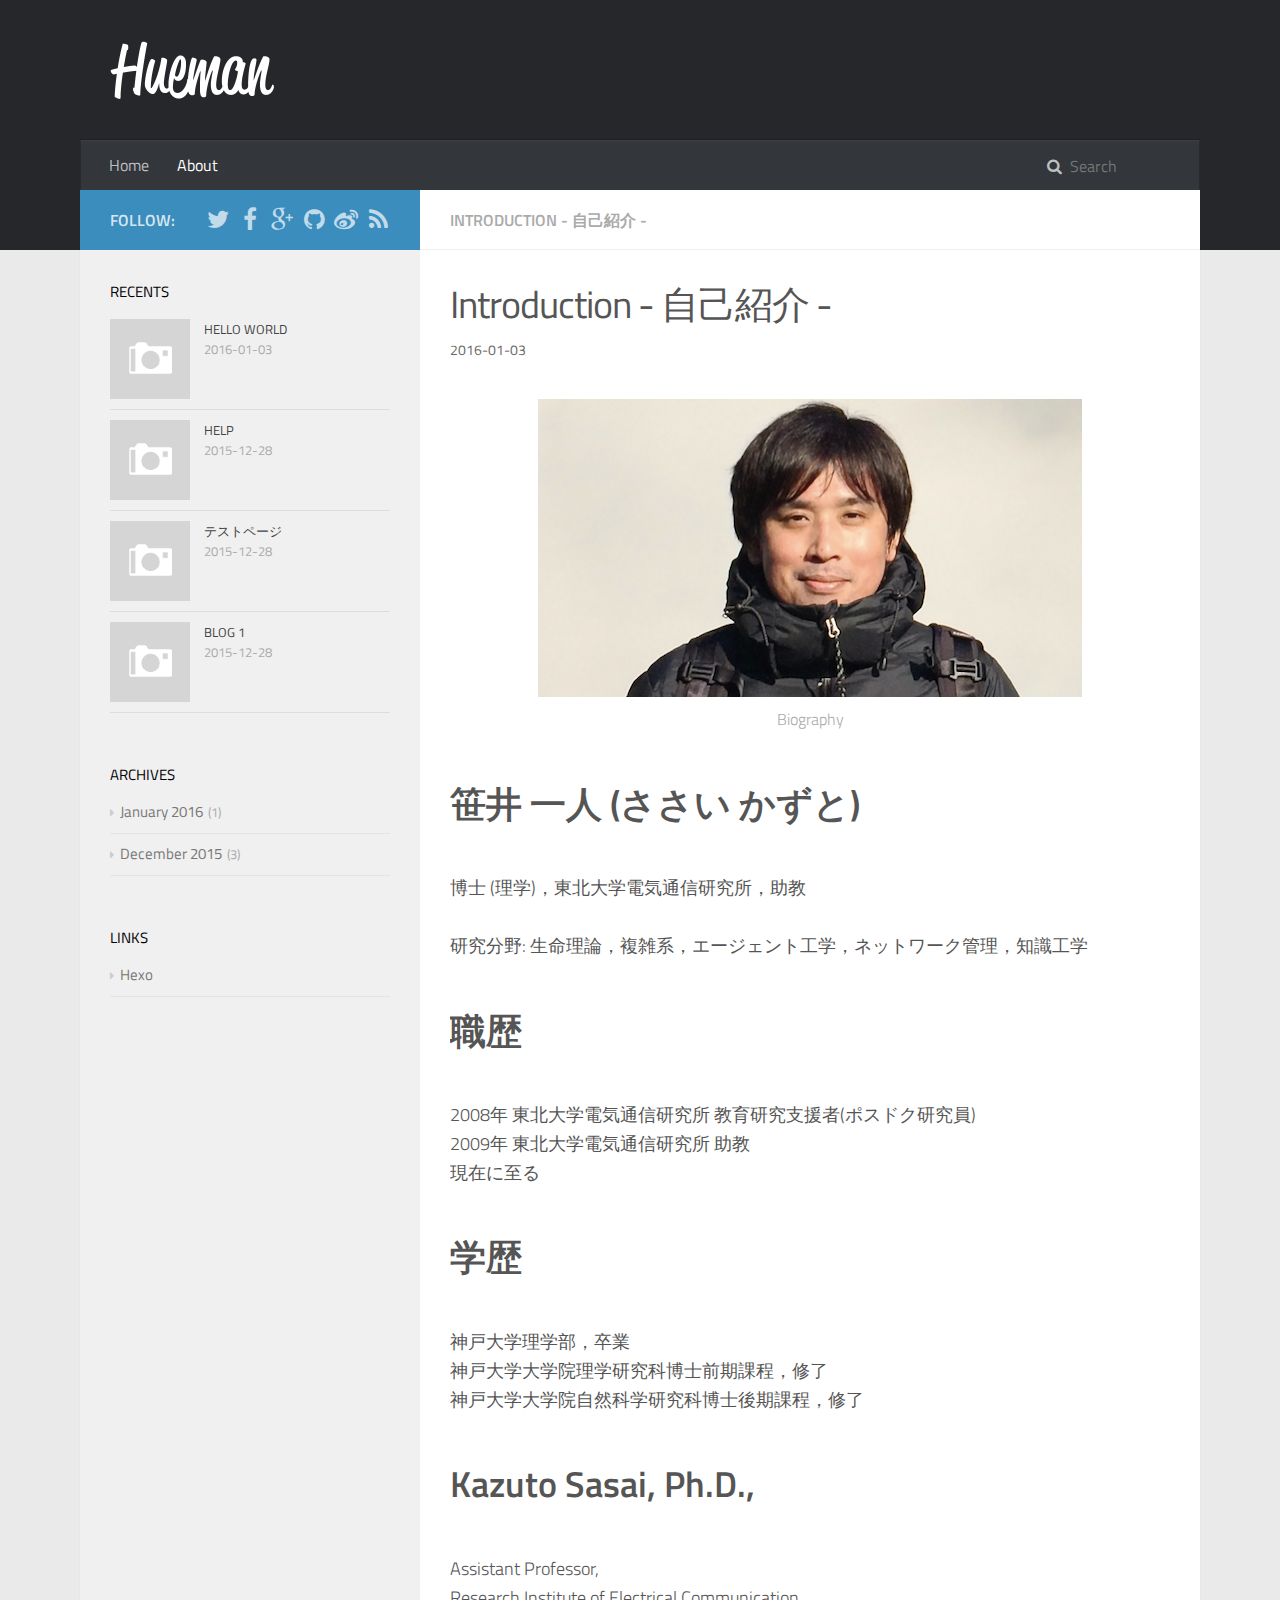
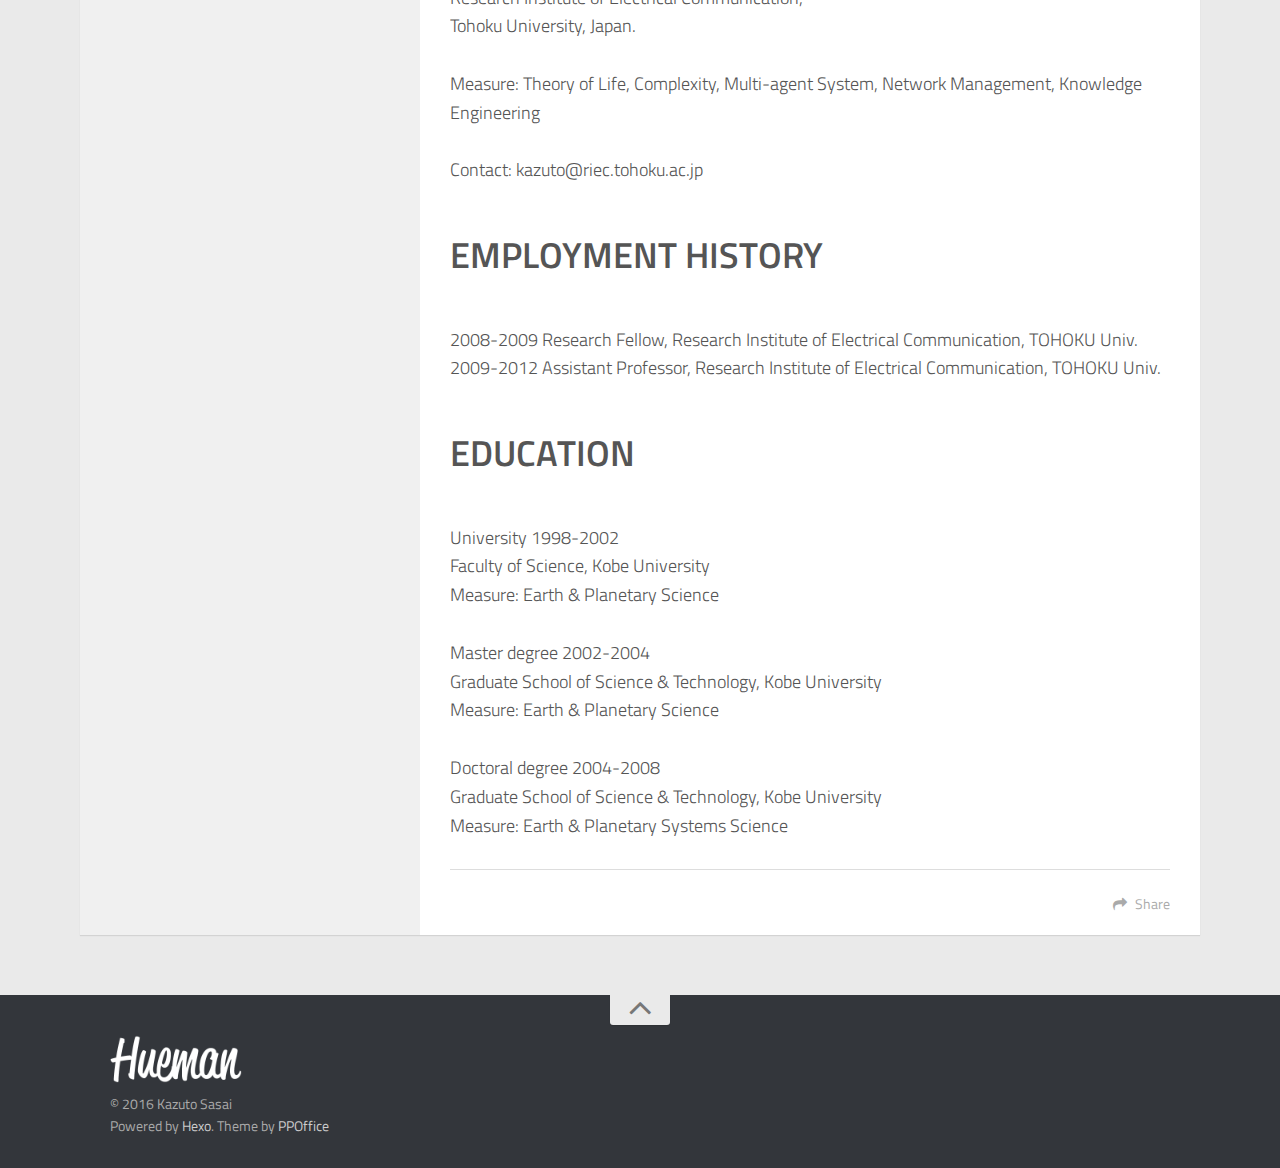
==== about/index.html @ bbdd637a "Site updated: 2016-01-03 16:42:34" ====
<!DOCTYPE html>
<html>
<head>
  <meta charset="utf-8">
  
  <title>Introduction - 自己紹介 - | KazSasai</title>
  <meta name="viewport" content="width=device-width, initial-scale=1, maximum-scale=1">
  

  <meta name="description" content="笹井 一人 (ささい かずと)博士 (理学)，東北大学電気通信研究所，助教
研究分野: 生命理論，複雑系，エージェント工学，ネットワーク管理，知識工学
職歴2008年 東北大学電気通信研究所 教育研究支援者(ポスドク研究員)2009年 東北大学電気通信研究所 助教現在に至る
学歴神戸大学理学部，卒業神戸大学大学院理学研究科博士前期課程，修了神戸大学大学院自然科学研究科博士後期課程，修了
Kazut">
<meta property="og:type" content="website">
<meta property="og:title" content="Introduction - 自己紹介 -">
<meta property="og:url" content="http://kazsasai.github.io/about/index.html">
<meta property="og:site_name" content="KazSasai">
<meta property="og:description" content="笹井 一人 (ささい かずと)博士 (理学)，東北大学電気通信研究所，助教
研究分野: 生命理論，複雑系，エージェント工学，ネットワーク管理，知識工学
職歴2008年 東北大学電気通信研究所 教育研究支援者(ポスドク研究員)2009年 東北大学電気通信研究所 助教現在に至る
学歴神戸大学理学部，卒業神戸大学大学院理学研究科博士前期課程，修了神戸大学大学院自然科学研究科博士後期課程，修了
Kazut">
<meta property="og:image" content="http://kazsasai.github.io/about/kazsasai_bio.png">
<meta property="og:updated_time" content="2016-01-03T07:42:11.000Z">
<meta name="twitter:card" content="summary">
<meta name="twitter:title" content="Introduction - 自己紹介 -">
<meta name="twitter:description" content="笹井 一人 (ささい かずと)博士 (理学)，東北大学電気通信研究所，助教
研究分野: 生命理論，複雑系，エージェント工学，ネットワーク管理，知識工学
職歴2008年 東北大学電気通信研究所 教育研究支援者(ポスドク研究員)2009年 東北大学電気通信研究所 助教現在に至る
学歴神戸大学理学部，卒業神戸大学大学院理学研究科博士前期課程，修了神戸大学大学院自然科学研究科博士後期課程，修了
Kazut">
  
  

  <link rel="stylesheet" href="/css/style.css" type="text/css">
  
    <link rel="stylesheet" href="/fancybox/jquery.fancybox.css" type="text/css">
  
  
    <link rel="stylesheet" href="/scrollLoading/style.css" type="text/css">
  
  


  

  
    <link href='//fonts.useso.com/css?family=Titillium+Web:300,400,600' rel='stylesheet' type='text/css'>
    <link href="//fonts.useso.com/css?family=Source+Code+Pro" rel="stylesheet" type="text/css">
  
  <link rel="stylesheet" href="/font-awesome/css/font-awesome.min.css" type="text/css">
</head>

<body>
  <div id="wrap">
    <header id="header">
  <div id="header-outer" class="outer">
    <div class="container">
      <div class="container-inner">
        <div id="header-title">
          <h1 class="logo-wrap">
            <a href="/" class="logo"></a>
          </h1>
          
        </div>
        <div id="header-inner" class="nav-container">
          <a id="main-nav-toggle" class="nav-icon fa fa-bars"></a>
          <div class="nav-container-inner">
            <ul id="main-nav">
              
                <li class="main-nav-list-item" ><a class="main-nav-list-link" href="/">Home</a></li>
              
                    
                  
                <li class="main-nav-list-item" ><a class="main-nav-list-link" href="/about/index.html">About</a></li>
              
            </ul>
            <nav id="sub-nav">
              <div id="search-form-wrap">
                
                  <form action="//google.com/search" method="get" accept-charset="UTF-8" class="search-form"><input type="search" name="q" results="0" class="search-form-input" placeholder="Search"><input type="hidden" name="sitesearch" value="http://kazsasai.github.io"></form>
                
              </div>
            </nav>
          </div>
        </div>
      </div>
    </div>
  </div>
</header>
    <div class="container">
      <div class="main-body container-inner">
        <div class="main-body-inner">
          <section id="main">
            <div class="main-body-header">

              <h1 class="header"><em class="page-title-link" data-url="/about/index.html">Introduction - 自己紹介 -</em></h1>
            </div>
            <div class="main-body-content">
              
  <article id="page-undefined" class="article article-single article-type-page" itemscope itemprop="blogPost">
    <div class="article-inner">
      <!--  -->
      
        <header class="article-header">
          
  
    <h1 class="article-title" itemprop="name">
      Introduction - 自己紹介 -
    </h1>
  

        </header>
      
      <p class="article-byline">
        <a href="/about/index.html" class="article-date">
  <time datetime="2016-01-02T20:09:06.000Z" itemprop="datePublished">2016-01-03</time>
</a>
      </p>
      <div class="article-entry" itemprop="articleBody">
        <p><img src="/about/kazsasai_bio.png" alt="Biography" title="Biography"></p>
<h1 id="u7B39_u4E95__u4E00_u4EBA__28_u3055_u3055_u3044__u304B_u305A_u3068_29"><a href="#u7B39_u4E95__u4E00_u4EBA__28_u3055_u3055_u3044__u304B_u305A_u3068_29" class="headerlink" title="笹井 一人 (ささい かずと)"></a>笹井 一人 (ささい かずと)</h1><p>博士 (理学)，東北大学電気通信研究所，助教</p>
<p>研究分野: 生命理論，複雑系，エージェント工学，ネットワーク管理，知識工学</p>
<h1 id="u8077_u6B74"><a href="#u8077_u6B74" class="headerlink" title="職歴"></a>職歴</h1><p>2008年 東北大学電気通信研究所 教育研究支援者(ポスドク研究員)<br>2009年 東北大学電気通信研究所 助教<br>現在に至る</p>
<h1 id="u5B66_u6B74"><a href="#u5B66_u6B74" class="headerlink" title="学歴"></a>学歴</h1><p>神戸大学理学部，卒業<br>神戸大学大学院理学研究科博士前期課程，修了<br>神戸大学大学院自然科学研究科博士後期課程，修了</p>
<h1 id="Kazuto_Sasai_2C_Ph-D-_2C"><a href="#Kazuto_Sasai_2C_Ph-D-_2C" class="headerlink" title="Kazuto Sasai, Ph.D.,"></a>Kazuto Sasai, Ph.D.,</h1><p>Assistant Professor,<br>Research Institute of Electrical Communication,<br>Tohoku University, Japan.</p>
<p>Measure: Theory of Life, Complexity, Multi-agent System,  Network Management, Knowledge Engineering</p>
<p>Contact: kazuto@riec.tohoku.ac.jp</p>
<h1 id="EMPLOYMENT_HISTORY"><a href="#EMPLOYMENT_HISTORY" class="headerlink" title="EMPLOYMENT HISTORY"></a>EMPLOYMENT HISTORY</h1><p>2008-2009 Research Fellow, Research Institute of Electrical Communication, TOHOKU Univ.<br>2009-2012 Assistant Professor, Research Institute of Electrical Communication, TOHOKU Univ.</p>
<h1 id="EDUCATION"><a href="#EDUCATION" class="headerlink" title="EDUCATION"></a>EDUCATION</h1><p>University 1998-2002<br>Faculty of Science, Kobe University<br>Measure: Earth &amp; Planetary Science</p>
<p>Master degree 2002-2004<br>Graduate School of Science &amp; Technology, Kobe University<br>Measure: Earth &amp; Planetary Science</p>
<p>Doctoral degree 2004-2008<br>Graduate School of Science &amp; Technology, Kobe University<br>Measure: Earth &amp; Planetary Systems Science</p>

      </div>
      <footer class="article-footer">
        <a data-url="http://kazsasai.github.io/about/index.html" data-id="ciixk8q1j0002vd0i4ac58qav" class="article-share-link"><i class="fa fa-share"></i>Share</a>
        
        
      </footer>
    </div>
  </article>
  
  

            </div>
          </section>
          <aside id="sidebar">
  <a class="sidebar-toggle" title="Expand Sidebar"><i class="toggle icon"></i></a>
  <div class="sidebar-top">
    <p>follow:</p>
    <ul class="social-links">
      
        <li><a class="social-tooltip" title="twitter" href="/" target="_blank"><i class="icon fa fa-twitter"></i></a></li>
      
        <li><a class="social-tooltip" title="facebook" href="/" target="_blank"><i class="icon fa fa-facebook"></i></a></li>
      
        <li><a class="social-tooltip" title="google-plus" href="/" target="_blank"><i class="icon fa fa-google-plus"></i></a></li>
      
        <li><a class="social-tooltip" title="github" href="https://github.com/ppoffice/hexo-theme-hueman" target="_blank"><i class="icon fa fa-github"></i></a></li>
      
        <li><a class="social-tooltip" title="weibo" href="/" target="_blank"><i class="icon fa fa-weibo"></i></a></li>
      
        <li><a class="social-tooltip" title="rss" href="/" target="_blank"><i class="icon fa fa-rss"></i></a></li>
      
    </ul>
  </div>
  
  <div class="widgets-container">
    
      
  <div class="widget-wrap">
    <h3 class="widget-title">recents</h3>
    <div class="widget">
      <ul id="recent-post" class="">
        
          <li>
            
            <div class="item-thumbnail">
              
<a href="/2016/01/03/hello-world/" class="thumbnail">
  
    <span class="thumbnail-image thumbnail-none"></span>
  
</a>

            </div>
            
            <div class="item-inner">
              <p class="item-category"></p>
              <p class="item-title"><a href="/2016/01/03/hello-world/" class="title">Hello World</a></p>
              <p class="item-date"><time datetime="2016-01-02T19:25:08.000Z" itemprop="datePublished">2016-01-03</time></p>
            </div>
          </li>
        
          <li>
            
            <div class="item-thumbnail">
              
<a href="/2015/12/28/help/" class="thumbnail">
  
    <span class="thumbnail-image thumbnail-none"></span>
  
</a>

            </div>
            
            <div class="item-inner">
              <p class="item-category"></p>
              <p class="item-title"><a href="/2015/12/28/help/" class="title">help</a></p>
              <p class="item-date"><time datetime="2015-12-28T07:35:13.000Z" itemprop="datePublished">2015-12-28</time></p>
            </div>
          </li>
        
          <li>
            
            <div class="item-thumbnail">
              
<a href="/2015/12/28/テストページ/" class="thumbnail">
  
    <span class="thumbnail-image thumbnail-none"></span>
  
</a>

            </div>
            
            <div class="item-inner">
              <p class="item-category"></p>
              <p class="item-title"><a href="/2015/12/28/テストページ/" class="title">テストページ</a></p>
              <p class="item-date"><time datetime="2015-12-28T07:31:52.000Z" itemprop="datePublished">2015-12-28</time></p>
            </div>
          </li>
        
          <li>
            
            <div class="item-thumbnail">
              
<a href="/2015/12/28/Blog-1/" class="thumbnail">
  
    <span class="thumbnail-image thumbnail-none"></span>
  
</a>

            </div>
            
            <div class="item-inner">
              <p class="item-category"></p>
              <p class="item-title"><a href="/2015/12/28/Blog-1/" class="title">Blog 1</a></p>
              <p class="item-date"><time datetime="2015-12-28T06:57:35.000Z" itemprop="datePublished">2015-12-28</time></p>
            </div>
          </li>
        
      </ul>
    </div>
  </div>

    
      

    
      
  <div class="widget-wrap widget-list">
    <h3 class="widget-title">archives</h3>
    <div class="widget">
      <ul class="archive-list"><li class="archive-list-item"><a class="archive-list-link" href="/archives/2016/01/">January 2016</a><span class="archive-list-count">1</span></li><li class="archive-list-item"><a class="archive-list-link" href="/archives/2015/12/">December 2015</a><span class="archive-list-count">3</span></li></ul>
    </div>
  </div>


    
      

    
      

    
      
  <div class="widget-wrap widget-list">
    <h3 class="widget-title">links</h3>
    <div class="widget">
      <ul>
        
          <li>
            <a href="http://hexo.io">Hexo</a>
          </li>
        
      </ul>
    </div>
  </div>


    
  </div>
</aside>
        </div>
      </div>
    </div>
    <footer id="footer">
  
  <div class="container">
    <div class="container-inner">
      <a id="back-to-top" href="javascript:;"><i class="icon fa fa-angle-up"></i></a>
      <div class="credit">
        <h1 class="logo-wrap">
          <a href="/" class="logo"></a>
        </h1>
        <p>&copy; 2016 Kazuto Sasai</p>
        <p>Powered by <a href="//hexo.io/" target="_blank">Hexo</a>. Theme by <a href="//github.com/ppoffice" target="_blank">PPOffice</a></p>
      </div>
    </div>
  </div>
</footer>
    


  <script src="http://code.jquery.com/jquery-2.1.3.min.js"></script>



  <script src="/fancybox/jquery.fancybox.pack.js" type="text/javascript"></script>



  <script src="/scrollLoading/jquery.scrollLoading.js" type="text/javascript"></script>
  <script src="/scrollLoading/main.js" type="text/javascript"></script>




<script src="/js/html-patch.js" type="text/javascript"></script>
<script src="/js/script.js" type="text/javascript"></script>

  </div>
</body>
</html>
---- css/style.css ----
#main .main-body-header em,
#main .main-body-header a,
.article-byline a,
.archive-year {
  text-decoration: none;
  text-transform: uppercase;
  color: #666;
  line-height: 1em;
  text-shadow: 0 1px #fff;
}
.widget h1,
.article-entry h1 {
  font-size: 2em;
}
.widget h2,
.article-entry h2 {
  font-size: 1.5em;
}
.widget h3,
.article-entry h3 {
  font-size: 1.3em;
}
.widget h4,
.article-entry h4 {
  font-size: 1.2em;
}
.widget h5,
.article-entry h5 {
  font-size: 1em;
}
.widget h6,
.article-entry h6 {
  font-size: 1em;
  color: #aaa;
}
.widget hr,
.article-entry hr {
  border: 1px dashed #ddd;
}
.widget strong,
.article-entry strong {
  font-weight: bold;
}
.widget em,
.article-entry em,
.widget cite,
.article-entry cite {
  font-style: italic;
}
.widget sup,
.article-entry sup,
.widget sub,
.article-entry sub {
  font-size: 0.75em;
  line-height: 0;
  position: relative;
  vertical-align: baseline;
}
.widget sup,
.article-entry sup {
  top: -0.5em;
}
.widget sub,
.article-entry sub {
  bottom: -0.2em;
}
.widget small,
.article-entry small {
  font-size: 0.85em;
}
.widget acronym,
.article-entry acronym,
.widget abbr,
.article-entry abbr {
  border-bottom: 1px dotted;
}
.widget ul,
.article-entry ul,
.widget ol,
.article-entry ol,
.widget dl,
.article-entry dl {
  line-height: 1.6em;
}
.widget ul ul,
.article-entry ul ul,
.widget ol ul,
.article-entry ol ul,
.widget ul ol,
.article-entry ul ol,
.widget ol ol,
.article-entry ol ol {
  margin-top: 0;
  margin-bottom: 0;
  margin-left: 20px;
}
.widget ul,
.article-entry ul {
  list-style: disc;
  list-style-position: inside;
}
.widget ol,
.article-entry ol {
  list-style: decimal;
  list-style-position: inside;
}
.widget dt,
.article-entry dt {
  font-weight: bold;
  list-style-position: inside;
}
html,
body,
div,
span,
applet,
object,
iframe,
h1,
h2,
h3,
h4,
h5,
h6,
p,
blockquote,
pre,
a,
abbr,
acronym,
address,
big,
cite,
code,
del,
dfn,
em,
img,
ins,
kbd,
q,
s,
samp,
small,
strike,
strong,
sub,
sup,
tt,
var,
dl,
dt,
dd,
ol,
ul,
li,
fieldset,
form,
label,
legend,
table,
caption,
tbody,
tfoot,
thead,
tr,
th,
td {
  margin: 0;
  padding: 0;
  border: 0;
  outline: 0;
  font-weight: inherit;
  font-style: inherit;
  font-family: inherit;
  font-size: 100%;
  vertical-align: baseline;
}
body {
  line-height: 1;
  color: #000;
  background: #fff;
}
ol,
ul {
  list-style: none;
}
table {
  border-collapse: separate;
  border-spacing: 0;
  vertical-align: middle;
}
caption,
th,
td {
  text-align: left;
  font-weight: normal;
  vertical-align: middle;
}
a img {
  border: none;
}
input,
button {
  margin: 0;
  padding: 0;
}
input::-moz-focus-inner,
button::-moz-focus-inner {
  border: 0;
  padding: 0;
}
html,
body,
#container {
  height: 100%;
}
::selection {
  color: #fff;
  background: #3b8dbd;
}
body {
  background: #eaeaea;
  font: 14px "Titillium Web", "Helvetica Neue", Helvetica, Arial, "Microsoft Yahei", sans-serif;
  -webkit-text-size-adjust: 100%;
}
.container {
  position: relative;
  padding: 0 20px;
}
.container-inner {
  max-width: 1120px;
  min-width: 320px;
  width: 100%;
  margin: 0 auto;
}
.container-inner:before,
.container-inner:after {
  content: "";
  display: table;
}
.container-inner:after {
  clear: both;
}
.left,
.alignleft {
  float: left;
}
.right,
.alignright {
  float: right;
}
.clear {
  clear: both;
}
.logo {
  display: block;
  padding: 10px 0;
  width: 165px;
  height: 60px;
  background-image: url("images/logo-header.png");
  background-position: 0px 10px;
  background-repeat: no-repeat;
  -webkit-background-size: 165px 60px;
  -moz-background-size: 165px 60px;
  background-size: 165px 60px;
}
.main-body {
  margin-top: -60px;
  background-color: #fff;
}
.main-body-inner {
  position: relative;
  -webkit-box-sizing: border-box;
  -moz-box-sizing: border-box;
  box-sizing: border-box;
  -webkit-box-shadow: rgba(0,0,0,0.098) 0px 1px 1px 0px;
  box-shadow: rgba(0,0,0,0.098) 0px 1px 1px 0px;
  padding-left: 340px;
  background: url("images/s-left.png") repeat-y left 0;
}
.main-body-inner:before,
.main-body-inner:after {
  content: "";
  display: table;
}
.main-body-inner:after {
  clear: both;
}
#main {
  float: right;
  width: 100%;
  -webkit-box-sizing: border-box;
  -moz-box-sizing: border-box;
  box-sizing: border-box;
  min-height: 600px;
}
#main .main-body-header {
  background: #fff;
  position: relative;
  padding: 18px 30px 17px;
  border-bottom: 1px solid #eee;
  color: #666;
  font-size: 16px;
  font-weight: 600;
  text-transform: uppercase;
  line-height: 24px;
}
#main .main-body-header .page-title-link,
#main .main-body-header i {
  margin-right: 8px;
}
#main .main-body-header i {
  font-weight: 400;
}
#main .main-body-header em,
#main .main-body-header a {
  color: #aaa;
}
#main .main-body-content:before,
#main .main-body-content:after {
  content: "";
  display: table;
}
#main .main-body-content:after {
  clear: both;
}
#header {
  background: #26272b;
  padding-bottom: 60px;
  position: relative;
}
#header-outer {
  height: 100%;
  position: relative;
}
#header-inner {
  position: relative;
}
#header-title {
  text-align: center;
  padding: 30px 30px;
}
#header-title:before,
#header-title:after {
  content: "";
  display: table;
}
#header-title:after {
  clear: both;
}
#header-title .logo-wrap,
#header-title .subtitle-wrap {
  float: left;
}
#header-title .subtitle-wrap {
  padding: 10px 0px 0px;
  margin-left: 20px;
}
#header-title .subtitle {
  font-size: 16px;
  font-style: italic;
  line-height: 70px;
  color: rgba(255,255,255,0.7);
  text-shadow: 0 1px rgba(0,0,0,0.2);
}
.nav-container .nav-icon,
.nav-container .nav-container-inner #main-nav .main-nav-list-item .main-nav-list-link {
  float: left;
  color: rgba(255,255,255,0.7);
  text-decoration: none;
  text-shadow: 0 1px rgba(0,0,0,0.2);
  display: block;
  padding: 20px 15px;
  -webkit-transition: 0.2s ease-in;
  -moz-transition: 0.2s ease-in;
  -ms-transition: 0.2s ease-in;
  transition: 0.2s ease-in;
}
.nav-container .nav-icon:hover,
.nav-container .nav-container-inner #main-nav .main-nav-list-item .main-nav-list-link:hover {
  color: #fff;
  background: rgba(0,0,0,0.1);
}
.nav-container {
  padding: 0 15px;
  background: #33363b;
  z-index: 1;
  -webkit-box-shadow: inset 0 1px 0 rgba(255,255,255,0.05), 0 -1px 0 rgba(0,0,0,0.2), inset 1px 0 0 rgba(0,0,0,0.2), inset -1px 0 0 rgba(0,0,0,0.2);
  box-shadow: inset 0 1px 0 rgba(255,255,255,0.05), 0 -1px 0 rgba(0,0,0,0.2), inset 1px 0 0 rgba(0,0,0,0.2), inset -1px 0 0 rgba(0,0,0,0.2);
}
.nav-container:before,
.nav-container:after {
  content: "";
  display: table;
}
.nav-container:after {
  clear: both;
}
.nav-container .nav-icon {
  line-height: 20px;
  padding: 15px 14px;
  text-align: center;
  font-size: 14px;
  position: relative;
  cursor: pointer;
}
.nav-container #main-nav-toggle {
  display: none;
  width: 100%;
  text-align: right;
  -webkit-box-sizing: border-box;
  -moz-box-sizing: border-box;
  box-sizing: border-box;
  border-bottom: 1px solid rgba(255,255,255,0.06);
}
.nav-container #main-nav-toggle:before {
  content: "\f0c9";
}
.nav-container .nav-container-inner:before,
.nav-container .nav-container-inner:after {
  content: "";
  display: table;
}
.nav-container .nav-container-inner:after {
  clear: both;
}
.nav-container .nav-container-inner #main-nav {
  float: left;
}
.nav-container .nav-container-inner #main-nav .main-nav-list {
  float: left;
}
.nav-container .nav-container-inner #main-nav .main-nav-list-item {
  position: relative;
  float: left;
}
.nav-container .nav-container-inner #main-nav .main-nav-list-item.top-level-menu > a:after {
  content: "\f0d7" !important;
  float: none;
  margin-left: 6px;
  font-size: 14px;
  line-height: 1.2em;
  opacity: 0.5;
  font-family: FontAwesome;
  display: inline-block;
}
.nav-container .nav-container-inner #main-nav .main-nav-list-item.top-level-menu:hover > a {
  color: #fff;
  background: rgba(0,0,0,0.1);
}
.nav-container .nav-container-inner #main-nav .main-nav-list-item .main-nav-list-link {
  line-height: 20px;
  padding: 15px 14px;
  font-size: 16px;
}
.nav-container .nav-container-inner #main-nav .main-nav-list-item .main-nav-list-link.current {
  color: #fff;
}
.nav-container .nav-container-inner #main-nav .main-nav-list-item .main-nav-list-child {
  top: 100%;
  display: none;
  padding: 10px 0;
  overflow: hidden;
  position: absolute;
  width: 180px;
  background: #33363b url("images/opacity-10.png") repeat;
}
.nav-container .nav-container-inner #main-nav .main-nav-list-item .main-nav-list-child li {
  -webkit-box-shadow: 0 1px 0 rgba(255,255,255,0.06);
  box-shadow: 0 1px 0 rgba(255,255,255,0.06);
}
.nav-container .nav-container-inner #main-nav .main-nav-list-item .main-nav-list-child li:last-child {
  -webkit-box-shadow: none;
  box-shadow: none;
}
.nav-container .nav-container-inner #main-nav .main-nav-list-item .main-nav-list-child li,
.nav-container .nav-container-inner #main-nav .main-nav-list-item .main-nav-list-child li a {
  width: 100%;
  display: block;
  -webkit-box-sizing: border-box;
  -moz-box-sizing: border-box;
  box-sizing: border-box;
}
.nav-container .nav-container-inner #sub-nav {
  float: right;
}
.search-form {
  padding: 14px 15px 16px;
  height: 50px;
  overflow: hidden;
  -webkit-box-sizing: border-box;
  -moz-box-sizing: border-box;
  box-sizing: border-box;
}
.search-form:before {
  content: "\f002";
  margin-right: 8px;
  color: rgba(255,255,255,0.7);
  font: normal normal normal 16px/1 FontAwesome;
}
.search-form-input,
.search-form-input.st-ui-search-input,
.search-form-input.st-default-search-input {
  -webkit-appearance: textarea;
  padding: 0;
  width: 100px;
  height: auto !important;
  border: none !important;
  outline: none !important;
  background: none !important;
  line-height: 1.6em;
  -webkit-transition: 0.2s ease-in;
  -moz-transition: 0.2s ease-in;
  -ms-transition: 0.2s ease-in;
  transition: 0.2s ease-in;
  font: 16px "Titillium Web", "Helvetica Neue", Helvetica, Arial, "Microsoft Yahei", sans-serif;
  color: rgba(255,255,255,0.7);
}
.search-form-input:focus,
.search-form-input.st-ui-search-input:focus,
.search-form-input.st-default-search-input:focus {
  width: 200px;
}
.search-form-input::-webkit-search-results-decoration,
.search-form-input.st-ui-search-input::-webkit-search-results-decoration,
.search-form-input.st-default-search-input::-webkit-search-results-decoration,
.search-form-input::-webkit-search-cancel-button,
.search-form-input.st-ui-search-input::-webkit-search-cancel-button,
.search-form-input.st-default-search-input::-webkit-search-cancel-button {
  -webkit-appearance: none;
}
.search-form-submit {
  display: none;
}
#sidebar {
  float: left;
  margin-left: -340px;
  width: 340px;
}
#sidebar .sidebar-toggle {
  display: none;
}
#sidebar .sidebar-top {
  background: #3b8dbd;
  padding: 15px 30px;
}
#sidebar .sidebar-top:before,
#sidebar .sidebar-top:after {
  content: "";
  display: table;
}
#sidebar .sidebar-top:after {
  clear: both;
}
#sidebar .sidebar-top .sidebar-top-inner:before,
#sidebar .sidebar-top .sidebar-top-inner:after {
  content: "";
  display: table;
}
#sidebar .sidebar-top .sidebar-top-inner:after {
  clear: both;
}
#sidebar .sidebar-top p {
  float: left;
  color: rgba(255,255,255,0.8);
  font-size: 16px;
  font-weight: 600;
  text-transform: uppercase;
  line-height: 24px;
  padding: 3px 0;
}
#sidebar .sidebar-top .social-links {
  float: right;
  position: relative;
  padding-top: 2px;
}
#sidebar .sidebar-top .social-links li {
  float: left;
  margin-left: 8px;
}
#sidebar .sidebar-top .social-links li a:hover i:before {
  color: #fff;
}
#sidebar .sidebar-top .social-links .social-tooltip {
  position: relative;
}
#sidebar .sidebar-top .social-links .social-tooltip:hover:after {
  top: -41px;
  background: #fff;
  font-size: 14px;
  color: #666;
  content: attr(title);
  display: block;
  right: 0;
  padding: 5px 15px;
  position: absolute;
  white-space: nowrap;
  -webkit-border-radius: 3px;
  border-radius: 3px;
  -webkit-box-shadow: 0 0 2px rgba(0,0,0,0.2);
  box-shadow: 0 0 2px rgba(0,0,0,0.2);
  text-transform: uppercase;
  z-index: 1;
}
#sidebar .sidebar-top .social-links .social-tooltip:hover:before {
  top: -10px;
  right: 8px;
  border: solid;
  border-color: #fff transparent;
  border-width: 5px 5px 0 5px;
  content: "";
  display: block;
  position: absolute;
  z-index: 2;
}
#sidebar .sidebar-top i {
  color: rgba(255,255,255,0.7);
  font-size: 24px;
  width: 24px;
}
#article-nav {
  position: relative;
}
#article-nav:before,
#article-nav:after {
  content: "";
  display: table;
}
#article-nav:after {
  clear: both;
}
.article-nav-link-wrap {
  position: relative;
  margin-top: 0;
  display: block;
  color: #aaa;
  padding: 16px 40px 24px;
  border-bottom: 1px solid #ddd;
  -webkit-transition: 0.2s ease-in;
  -moz-transition: 0.2s ease-in;
  -ms-transition: 0.2s ease-in;
  transition: 0.2s ease-in;
  text-align: center;
  text-decoration: none;
}
.article-nav-link-wrap .icon {
  position: absolute;
  color: #ccc;
  font-size: 18px;
  top: 50%;
  width: 1em;
  margin-top: -10px;
}
.article-nav-link-wrap #icon-chevron-left {
  left: 10px;
}
.article-nav-link-wrap #icon-chevron-right {
  right: 10px;
}
.article-nav-link-wrap:hover {
  background: rgba(0,0,0,0.02);
}
.article-nav-link-wrap:hover .icon {
  color: #3b8dbd;
}
.article-nav-caption {
  display: block;
  font-size: 12px;
  color: #aaa;
  letter-spacing: 0.5px;
  line-height: 24px;
  font-weight: normal;
  text-transform: uppercase;
}
.article-nav-title {
  font-size: 15px;
  color: #666;
}
.widget-wrap {
  padding: 30px 30px 20px;
}
.widget-title {
  font-size: 15px;
  font-weight: 400;
  text-transform: uppercase;
  margin-bottom: 6px;
}
.widget {
  line-height: 1.6em;
  word-wrap: break-word;
  font-size: 0.9em;
  color: #777;
  -webkit-border-radius: 3px;
  border-radius: 3px;
}
.widget a {
  text-decoration: none;
  color: #777;
}
.widget a:hover {
  color: #444;
}
.widget ul ul,
.widget ol ul,
.widget dl ul,
.widget ul ol,
.widget ol ol,
.widget dl ol,
.widget ul dl,
.widget ol dl,
.widget dl dl {
  margin-left: 15px;
  list-style: disc;
}
.widget ul,
.widget ol {
  list-style: none;
  margin: 0;
}
.widget ul ul,
.widget ol ul,
.widget ul ol,
.widget ol ol {
  margin: 0 20px;
}
.widget ul ul,
.widget ol ul {
  list-style: disc;
}
.widget ul ol,
.widget ol ol {
  list-style: decimal;
}
.widget-list ul,
.widget-list ol {
  list-style: none;
}
.widget-list ul li,
.widget-list ol li {
  padding: 10px 0;
  font-size: 15px;
  border-bottom: 1px solid #e4e4e4;
}
.widget-list ul li a,
.widget-list ol li a {
  color: #777;
}
.widget-list ul li a:before,
.widget-list ol li a:before {
  color: #ccc;
  content: "\f0da";
  font-size: 12px;
  margin-right: 6px;
  font-family: FontAwesome;
  -webkit-transition: 0.2s ease;
  -moz-transition: 0.2s ease;
  -ms-transition: 0.2s ease;
  transition: 0.2s ease;
}
.widget-list ul li a:hover:before,
.widget-list ol li a:hover:before {
  color: #444;
}
.widget-list ul ul,
.widget-list ol ul,
.widget-list ul ol,
.widget-list ol ol {
  list-style: none;
}
.widget-list ul ul li,
.widget-list ol ul li,
.widget-list ul ol li,
.widget-list ol ol li {
  border: none;
}
.widget-list ul ul li:last-child,
.widget-list ol ul li:last-child,
.widget-list ul ol li:last-child,
.widget-list ol ol li:last-child {
  padding-bottom: 0px;
}
.widget-float a {
  font-size: 15px;
}
#recent-post li {
  padding: 10px 0 10px 94px;
  border-bottom: 1px solid #ddd;
}
#recent-post li:before,
#recent-post li:after {
  content: "";
  display: table;
}
#recent-post li:after {
  clear: both;
}
#recent-post.no-thumbnail li {
  padding: 10px 0px;
}
#recent-post li .item-thumbnail {
  opacity: 1;
  margin-left: -94px;
  -webkit-transition: all 0.2s ease;
  -moz-transition: all 0.2s ease;
  -ms-transition: all 0.2s ease;
  transition: all 0.2s ease;
  float: left;
}
#recent-post li .item-thumbnail .thumbnail {
  width: 80px;
  height: 80px;
  display: block;
  position: relative;
  overflow: hidden;
}
#recent-post li .item-thumbnail .thumbnail span {
  width: 100%;
  height: 100%;
  display: block;
}
#recent-post li .item-thumbnail .thumbnail .thumbnail-image {
  position: absolute;
  -webkit-background-size: cover;
  -moz-background-size: cover;
  background-size: cover;
  background-position: center;
}
#recent-post li .item-thumbnail .thumbnail .thumbnail-none {
  background-image: url("images/thumb-default-small.png");
  -webkit-background-size: 100% 100%;
  -moz-background-size: 100% 100%;
  background-size: 100% 100%;
}
#recent-post li .item-inner a,
#recent-post li .item-inner .item-category {
  font-size: 13px;
  text-transform: uppercase;
}
#recent-post li .item-inner a a,
#recent-post li .item-inner .item-category a {
  color: #3b8dbd;
}
#recent-post li .item-inner a a:hover,
#recent-post li .item-inner .item-category a:hover {
  color: #444;
}
#recent-post li .item-inner a a,
#recent-post li .item-inner .item-category a,
#recent-post li .item-inner a .icon,
#recent-post li .item-inner .item-category .icon {
  margin-right: 5px;
}
#recent-post li .item-inner .item-title {
  font-size: 15px;
}
#recent-post li .item-inner .item-title a {
  color: #444;
  -webkit-transition: all 0.2s ease;
  -moz-transition: all 0.2s ease;
  -ms-transition: all 0.2s ease;
  transition: all 0.2s ease;
}
#recent-post li .item-inner .item-date {
  color: #aaa;
  font-size: 13px;
  text-transform: uppercase;
}
#recent-post li:hover .item-thumbnail {
  opacity: 0.8;
}
#recent-post li:hover .item-title a {
  color: #3b8dbd;
}
.category-list-count,
.tag-list-count,
.archive-list-count {
  padding-left: 5px;
  color: #aaa;
  font-size: 0.85em;
}
.category-list-count:before,
.tag-list-count:before,
.archive-list-count:before {
  content: "(";
}
.category-list-count:after,
.tag-list-count:after,
.archive-list-count:after {
  content: ")";
}
.tagcloud a {
  margin-right: 5px;
}
.article-single {
  padding: 30px 30px 20px;
}
.article-inner {
  overflow: hidden;
}
.article-meta {
  height: 1.6em;
  line-height: 1.6em;
  overflow: hidden;
}
.article-meta:before,
.article-meta:after {
  content: "";
  display: table;
}
.article-meta:after {
  clear: both;
}
.article-meta p {
  float: left;
  color: #bbb;
}
.article-meta .category {
  text-transform: uppercase;
}
.article-meta .category a,
.article-meta .category i {
  margin-right: 6px;
}
.article-row {
  width: 100%;
  float: left;
  position: relative;
  padding: 30px 0px 0px 30px;
  border-bottom: 1px solid #eee;
  -webkit-box-sizing: border-box;
  -moz-box-sizing: border-box;
  box-sizing: border-box;
}
.article-row:before,
.article-row:after {
  content: "";
  display: table;
}
.article-row:after {
  clear: both;
}
.article-summary {
  width: 50%;
  float: left;
  margin-bottom: 30px;
}
.article-summary a {
  text-decoration: none;
  color: #3b8dbd;
}
.article-summary .article-summary-inner {
  margin-right: 30px;
}
.article-summary .article-summary-inner .thumbnail {
  height: 0;
  width: 100%;
  display: block;
  overflow: hidden;
  position: relative;
  margin-bottom: 1em;
  padding-bottom: 47.11%;
}
.article-summary .article-summary-inner .thumbnail .thumbnail-image {
  display: block;
  position: absolute;
  width: 100%;
  height: 100%;
  opacity: 1;
  -webkit-background-size: cover;
  -moz-background-size: cover;
  background-size: cover;
  background-position: center;
  -webkit-transition: opacity 0.3s ease-in;
  -moz-transition: opacity 0.3s ease-in;
  -ms-transition: opacity 0.3s ease-in;
  transition: opacity 0.3s ease-in;
}
.article-summary .article-summary-inner .thumbnail .thumbnail-none {
  width: 100%;
  height: 100%;
  -webkit-background-size: 100% 100%;
  -moz-background-size: 100% 100%;
  background-size: 100% 100%;
  background-image: url("images/thumb-default.png");
}
.article-summary .article-summary-inner .article-title {
  margin-bottom: 10px;
  font-size: 22px;
  font-weight: 400;
  line-height: 1.5em;
  word-wrap: break-word;
}
.article-summary .article-summary-inner .article-title a {
  -webkit-transition: color 0.3s ease-in;
  -moz-transition: color 0.3s ease-in;
  -ms-transition: color 0.3s ease-in;
  transition: color 0.3s ease-in;
  color: #444;
}
.article-summary .article-summary-inner .article-excerpt {
  position: relative;
  color: #aaa;
  font-size: 16px;
  line-height: 1.6em;
  overflow: hidden;
  height: 6.4em;
}
.article-summary:hover .thumbnail .thumbnail-image {
  opacity: 0.7;
}
.article-summary:hover .article-title a {
  color: #3b8dbd;
}
.article-category {
  float: left;
  line-height: 1em;
  color: #ccc;
  text-shadow: 0 1px #fff;
  margin-left: 8px;
}
.article-category:before {
  content: "\2022";
}
.article-title {
  text-decoration: none;
  font-size: 38px;
  letter-spacing: -1px;
  color: #555;
  line-height: 1.3em;
  -webkit-transition: color 0.2s;
  -moz-transition: color 0.2s;
  -ms-transition: color 0.2s;
  transition: color 0.2s;
  margin-bottom: 10px;
}
a.article-title:hover {
  color: #3b8dbd;
}
.article-byline {
  margin-bottom: 10px;
}
.article-entry {
  color: #555;
  font-size: 18px;
  font-weight: 300;
  line-height: 1.6em;
}
.article-entry:before,
.article-entry:after {
  content: "";
  display: table;
}
.article-entry:after {
  clear: both;
}
.article-entry p,
.article-entry table {
  margin: 1.6em 0;
}
.article-entry h1,
.article-entry h2,
.article-entry h3,
.article-entry h4,
.article-entry h5,
.article-entry h6 {
  font-weight: 600;
}
.article-entry h1,
.article-entry h2,
.article-entry h3,
.article-entry h4,
.article-entry h5,
.article-entry h6 {
  line-height: 1.3em;
  margin: 1.3em 0;
}
.article-entry a {
  color: #3b8dbd;
  text-decoration: none;
}
.article-entry a:hover {
  text-decoration: underline;
}
.article-entry a.fancybox {
  display: block !important;
}
.article-entry ul,
.article-entry ol,
.article-entry dl {
  margin-top: 1.6em;
  margin-bottom: 1.6em;
}
.article-entry img,
.article-entry video {
  max-width: 100%;
  height: auto;
  display: block;
  margin: auto;
}
.article-entry iframe {
  border: none;
}
.article-entry table {
  width: 100%;
  border-collapse: collapse;
  border-spacing: 0;
}
.article-entry th {
  font-weight: 600;
  border-bottom: 3px solid #ddd;
  padding-bottom: 0.5em;
}
.article-entry td {
  border-bottom: 1px solid #ddd;
  padding: 10px 0;
}
.article-entry blockquote {
  font-family: Georgia, "Times New Roman", serif;
  font-size: 1.4em;
  margin: 1.6em 20px;
  text-align: center;
}
.article-entry blockquote footer {
  font-size: 14px;
  margin: 1.6em 0;
  font-family: "Titillium Web", "Helvetica Neue", Helvetica, Arial, "Microsoft Yahei", sans-serif;
}
.article-entry blockquote footer cite:before {
  content: "—";
  padding: 0 0.5em;
}
.article-entry .pullquote {
  text-align: left;
  width: 45%;
  margin: 0;
}
.article-entry .pullquote.left {
  margin-left: 0.5em;
  margin-right: 1em;
}
.article-entry .pullquote.right {
  margin-right: 0.5em;
  margin-left: 1em;
}
.article-entry .caption {
  color: #aaa;
  display: block;
  font-size: 0.9em;
  margin-top: 0.5em;
  position: relative;
  text-align: center;
}
.article-entry .video-container {
  position: relative;
  padding-top: 56.25%;
  height: 0;
  overflow: hidden;
}
.article-entry .video-container iframe,
.article-entry .video-container object,
.article-entry .video-container embed {
  position: absolute;
  top: 0;
  left: 0;
  width: 100%;
  height: 100%;
  margin-top: 0;
}
.article-more-link a {
  display: inline-block;
  line-height: 1em;
  padding: 6px 15px;
  -webkit-border-radius: 15px;
  border-radius: 15px;
  background: #eaeaea;
  color: #aaa;
  text-shadow: 0 1px #fff;
  text-decoration: none;
}
.article-more-link a:hover {
  background: #3b8dbd;
  color: #fff;
  text-decoration: none;
  text-shadow: 0 1px #2f7197;
}
.article-footer {
  font-size: 14px;
  line-height: 1.6em;
  border-top: 1px solid #ddd;
  padding-top: 1.6em;
}
.article-footer:before,
.article-footer:after {
  content: "";
  display: table;
}
.article-footer:after {
  clear: both;
}
.article-footer a {
  color: #aaa;
  text-decoration: none;
}
.article-footer a:hover {
  color: #555;
}
.article-tag-list-item {
  float: left;
  margin-right: 10px;
}
.article-tag-list-link:before {
  content: "#";
}
.article-comment-link i,
.article-share-link i {
  padding-right: 8px;
}
.article-comment-link {
  float: right;
}
.article-share-link {
  cursor: pointer;
  float: right;
  margin-left: 20px;
}
.article-share-box {
  position: absolute;
  display: none;
  background: #fff;
  -webkit-box-shadow: 1px 2px 10px rgba(0,0,0,0.2);
  box-shadow: 1px 2px 10px rgba(0,0,0,0.2);
  -webkit-border-radius: 3px;
  border-radius: 3px;
  margin-left: -145px;
  overflow: hidden;
  z-index: 1;
}
.article-share-box.on {
  display: block;
}
.article-share-input {
  width: 100%;
  background: none;
  -webkit-box-sizing: border-box;
  -moz-box-sizing: border-box;
  box-sizing: border-box;
  font: 14px "Titillium Web", "Helvetica Neue", Helvetica, Arial, "Microsoft Yahei", sans-serif;
  padding: 0 15px;
  color: #555;
  outline: none;
  border: 1px solid #ddd;
  -webkit-border-radius: 3px 3px 0 0;
  border-radius: 3px 3px 0 0;
  height: 36px;
  line-height: 36px;
}
.article-share-links {
  background: #eaeaea;
}
.article-share-links:before,
.article-share-links:after {
  content: "";
  display: table;
}
.article-share-links:after {
  clear: both;
}
.article-share-twitter,
.article-share-facebook,
.article-share-pinterest,
.article-share-google {
  width: 50px;
  height: 36px;
  display: block;
  float: left;
  position: relative;
  color: #999;
  text-align: center;
  line-height: 36px;
  text-decoration: none;
}
.article-share-twitter:before,
.article-share-facebook:before,
.article-share-pinterest:before,
.article-share-google:before {
  font-size: 20px;
  font-family: FontAwesome;
}
.article-share-twitter:hover,
.article-share-facebook:hover,
.article-share-pinterest:hover,
.article-share-google:hover {
  color: #fff;
}
.article-share-twitter:before {
  content: "\f099";
}
.article-share-twitter:hover {
  background: #00aced;
  text-shadow: 0 1px #008abe;
}
.article-share-facebook:before {
  content: "\f09a";
}
.article-share-facebook:hover {
  background: #3b5998;
  text-shadow: 0 1px #2f477a;
}
.article-share-pinterest:before {
  content: "\f0d2";
}
.article-share-pinterest:hover {
  background: #cb2027;
  text-shadow: 0 1px #a21a1f;
}
.article-share-google:before {
  content: "\f0d5";
}
.article-share-google:hover {
  background: #dd4b39;
  text-shadow: 0 1px #be3221;
}
.article-gallery {
  background: #000;
  position: relative;
}
.article-gallery-photos {
  position: relative;
  overflow: hidden;
}
.article-gallery-img {
  display: none;
  max-width: 100%;
}
.article-gallery-img:first-child {
  display: block;
}
.article-gallery-img.loaded {
  position: absolute;
  display: block;
}
.article-gallery-img img {
  display: block;
  max-width: 100%;
  margin: 0 auto;
}
#comments {
  padding: 30px 30px 20px;
}
#comments a {
  color: #3b8dbd;
}
.archives-wrap {
  margin: block-margin 0;
}
.archives:before,
.archives:after {
  content: "";
  display: table;
}
.archives:after {
  clear: both;
}
.archive-year-wrap {
  padding: 18px 30px 17px;
  font-size: 16px;
  color: #666;
  border-bottom: 1px solid #eee;
}
.archive-year i {
  margin-right: 8px;
}
.archives {
  -webkit-column-gap: 10px;
  -moz-column-gap: 10px;
  column-gap: 10px;
}
@media mq-tablet {
  .archives {
    -webkit-column-count: 2;
    -moz-column-count: 2;
    column-count: 2;
  }
}
@media mq-normal {
  .archives {
    -webkit-column-count: 3;
    -moz-column-count: 3;
    column-count: 3;
  }
}
.archive-article-inner {
  padding: 10px;
  margin-bottom: 15px;
}
.archive-article-title {
  text-decoration: none;
  font-weight: bold;
  color: #555;
  -webkit-transition: color 0.2s;
  -moz-transition: color 0.2s;
  -ms-transition: color 0.2s;
  transition: color 0.2s;
  line-height: 1.6em;
}
.archive-article-title:hover {
  color: #3b8dbd;
}
.archive-article-footer {
  margin-top: 1em;
}
.archive-article-date {
  color: #aaa;
  text-decoration: none;
  font-size: 0.85em;
  line-height: 1em;
  margin-bottom: 0.5em;
  display: block;
}
#page-nav {
  float: left;
  width: 100%;
  display: block;
  margin: 30px 0px 45px 0px;
  text-align: center;
  color: #aaa;
}
#page-nav:before,
#page-nav:after {
  content: "";
  display: table;
}
#page-nav:after {
  clear: both;
}
#page-nav .pages {
  display: block;
  font-size: 17px;
  font-weight: 300;
  margin-bottom: 1em !important;
  border: none !important;
}
#page-nav .pages:before {
  content: "\f15c";
  font-family: FontAwesome;
  margin-right: 6px;
}
#page-nav .page-number,
#page-nav .extend {
  color: #3b8dbd;
  position: relative;
  overflow: hidden;
  font-size: 16px;
  padding: 7px 8px;
  display: inline;
  margin: 0 2px;
  text-decoration: none;
  border-bottom: 3px solid #ddd;
  border-top: 1px solid #f1f1f1;
  font-weight: 600;
  -webkit-transition: 0.2s ease-in;
  -moz-transition: 0.2s ease-in;
  -ms-transition: 0.2s ease-in;
  transition: 0.2s ease-in;
}
#page-nav .page-number:hover,
#page-nav .extend:hover,
#page-nav .page-number:active,
#page-nav .extend:active,
#page-nav .page-number.current,
#page-nav .extend.current {
  color: #444;
  border-bottom: 3px solid #3b8dbd;
  border-top: 1px solid #f1f1f1;
}
#page-nav .space {
  color: #ddd;
}
#footer {
  background: #33363b;
  margin-top: 60px;
  color: #aaa;
  line-height: 1.6em;
}
#footer a {
  color: #ccc;
  text-decoration: none;
}
#footer a:hover {
  color: #fff;
}
#footer .credit {
  padding: 30px;
}
#footer #back-to-top {
  background: #eaeaea;
  color: #777;
  overflow: hidden;
  text-align: center;
  width: 60px;
  height: 30px;
  display: block;
  margin: 0 auto -30px;
  -webkit-border-radius: 0 0 3px 3px;
  border-radius: 0 0 3px 3px;
  -webkit-box-shadow: 0 1px 1px rgba(0,0,0,0.1);
  box-shadow: 0 1px 1px rgba(0,0,0,0.1);
}
#footer #back-to-top:hover {
  color: #444;
}
#footer #back-to-top i {
  font-size: 38px;
  line-height: 22px;
}
#footer .logo {
  width: 132px;
  height: 48px;
  -webkit-background-size: 132px 48px;
  -moz-background-size: 132px 48px;
  background-size: 132px 48px;
}
.article-entry pre,
.article-entry .highlight {
  background: #2d2d2d;
  margin: 0px;
  padding: 15px 20px;
  border-style: solid;
  border-color: #ddd;
  border-width: 1px 0;
  overflow: auto;
  color: #ccc;
  line-height: 22.400000000000002px;
}
.article-entry .highlight .gutter pre,
.article-entry .gist .gist-file .gist-data .line-numbers {
  color: #666;
  font-size: 0.85em;
}
.article-entry pre,
.article-entry code {
  font-size: 14px;
  font-family: "Source Code Pro", Consolas, Monaco, Menlo, Consolas, monospace;
}
.article-entry code {
  background: #eaeaea;
  text-shadow: 0 1px #fff;
  padding: 0 0.3em;
}
.article-entry pre code {
  background: none;
  text-shadow: none;
  padding: 0;
}
.article-entry .highlight pre {
  border: none;
  margin: 0;
  padding: 0;
}
.article-entry .highlight table {
  margin: 0;
  width: auto;
}
.article-entry .highlight td {
  border: none;
  padding: 0;
}
.article-entry .highlight figcaption {
  font-size: 0.85em;
  color: #999;
  line-height: 1em;
  margin-bottom: 1em;
}
.article-entry .highlight figcaption:before,
.article-entry .highlight figcaption:after {
  content: "";
  display: table;
}
.article-entry .highlight figcaption:after {
  clear: both;
}
.article-entry .highlight figcaption a {
  float: right;
}
.article-entry .highlight .gutter pre {
  text-align: right;
  padding-right: 20px;
}
.article-entry .highlight .line {
  height: 22.400000000000002px;
}
.article-entry .gist {
  margin: 0 -20px;
  border-style: solid;
  border-color: #ddd;
  border-width: 1px 0;
  background: #2d2d2d;
  padding: 15px 20px 15px 0;
}
.article-entry .gist .gist-file {
  border: none;
  font-family: "Source Code Pro", Consolas, Monaco, Menlo, Consolas, monospace;
  margin: 0;
}
.article-entry .gist .gist-file .gist-data {
  background: none;
  border: none;
}
.article-entry .gist .gist-file .gist-data .line-numbers {
  background: none;
  border: none;
  padding: 0 20px 0 0;
}
.article-entry .gist .gist-file .gist-data .line-data {
  padding: 0 !important;
}
.article-entry .gist .gist-file .highlight {
  margin: 0;
  padding: 0;
  border: none;
}
.article-entry .gist .gist-file .gist-meta {
  background: #2d2d2d;
  color: #999;
  font: 0.85em "Titillium Web", "Helvetica Neue", Helvetica, Arial, "Microsoft Yahei", sans-serif;
  text-shadow: 0 0;
  padding: 0;
  margin-top: 1em;
  margin-left: 20px;
}
.article-entry .gist .gist-file .gist-meta a {
  color: #3b8dbd;
  font-weight: normal;
}
.article-entry .gist .gist-file .gist-meta a:hover {
  text-decoration: underline;
}
pre .comment,
pre .title,
pre .template_comment,
pre .header,
pre .javadoc {
  color: #999;
}
pre .variable,
pre .attribute,
pre .tag,
pre .regexp,
pre .ruby .constant,
pre .xml .tag .title,
pre .xml .pi,
pre .xml .doctype,
pre .html .doctype,
pre .css .id,
pre .css .class,
pre .css .pseudo,
pre .winutils,
pre .method,
pre .request,
pre .status,
pre .nginx .title,
pre .diff .change,
pre .special,
pre .attr_selector,
pre .important,
pre .subst,
pre .clojure .title,
pre .deletion {
  color: #f2777a;
}
pre .number,
pre .preprocessor,
pre .preprocessor .keyword,
pre .built_in,
pre .literal,
pre .params,
pre .constant,
pre .command,
pre .lisp .body,
pre .parent,
pre .haskell .type {
  color: #f99157;
}
pre .class,
pre .ruby .class .title,
pre .css .rules .attribute,
pre .addition,
pre .function .title {
  color: #9c9;
}
pre .string,
pre .value,
pre .inheritance,
pre .ruby .symbol,
pre .symbol .string,
pre .xml .cdata {
  color: #9c9;
}
pre .css .hexcolor,
pre .phpdoc,
pre .tex .formula {
  color: #6cc;
}
pre .function,
pre .python .decorator,
pre .python .title,
pre .ruby .function .title,
pre .ruby .title .keyword,
pre .perl .sub,
pre .javascript .title,
pre .coffeescript .title,
pre .localvars,
pre .chunk,
pre .decorator,
pre .identifier,
pre .vhdl {
  color: #69c;
}
pre .keyword,
pre .javascript .function {
  color: #c9c;
}
i.icon {
  display: inline-block;
  font-style: normal;
  text-align: center;
}
i.icon:before {
  -webkit-transition: 0.2s ease-in;
  -moz-transition: 0.2s ease-in;
  -ms-transition: 0.2s ease-in;
  transition: 0.2s ease-in;
}
@media only screen and (-webkit-min-device-pixel-ratio: 1.5), only screen and (min--moz-device-pixel-ratio: 1.5), only screen and (min-device-pixel-ratio: 1.5) {
  .article-entry .img-wrap:before {
    background: url("images/preloader@2x.gif") center center no-repeat, rgba(0,0,0,0.9);
    -webkit-background-size: 24px 24px;
    -moz-background-size: 24px 24px;
    background-size: 24px 24px;
  }
}
@media only screen and (min-width: 960px) {
  .nav-container-inner {
    display: block !important;
  }
}
@media only screen and (min-width: 480px) and (max-width: 959px) {
  #header {
    padding-bottom: 50px;
  }
  #header .nav-container-inner {
    display: block !important;
  }
  #header .nav-container-inner #main-nav .main-nav-more > ul .main-nav-list-child {
    position: relative;
    padding: 0px;
  }
  #header .nav-container-inner .search-form-input:focus {
    width: 100px;
  }
  .main-body {
    margin-top: -50px;
  }
  .main-body-inner {
    padding-left: 50px;
    background-position: -290px 0 !important;
  }
  .main-body-inner #sidebar {
    left: 0;
    background: url("images/s-left.png") repeat-y left 0;
    margin: 0;
    height: 100%;
    position: absolute;
    overflow: hidden;
    width: 50px;
    -webkit-transition: width 0.2s ease-in 0.2s;
    -moz-transition: width 0.2s ease-in 0.2s;
    -ms-transition: width 0.2s ease-in 0.2s;
    transition: width 0.2s ease-in 0.2s;
  }
  .main-body-inner #sidebar:before,
  .main-body-inner #sidebar:after {
    content: "";
    display: table;
  }
  .main-body-inner #sidebar:after {
    clear: both;
  }
  .main-body-inner #sidebar .sidebar-toggle {
    display: block;
    padding: 6px;
    color: rgba(255,255,255,0.7);
    text-align: center;
    height: 50px;
    background: #3b8dbd;
    -webkit-box-sizing: border-box;
    -moz-box-sizing: border-box;
    box-sizing: border-box;
  }
  .main-body-inner #sidebar .sidebar-toggle .toggle {
    line-height: 38px;
    font-size: 38px;
    width: 38px;
    font-family: fontawesome;
  }
  .main-body-inner #sidebar .sidebar-toggle .toggle:before {
    content: '\f101';
  }
  .main-body-inner #sidebar .sidebar-top {
    padding: 10px 30px;
    background: none;
    border-bottom: 1px solid #ddd;
  }
  .main-body-inner #sidebar .sidebar-top p,
  .main-body-inner #sidebar .sidebar-top a,
  .main-body-inner #sidebar .sidebar-top i {
    color: #666;
  }
  .main-body-inner #sidebar #article-nav,
  .main-body-inner #sidebar .widgets-container,
  .main-body-inner #sidebar .sidebar-top {
    opacity: 0;
    -webkit-transition: opacity 0.2s ease-in;
    -moz-transition: opacity 0.2s ease-in;
    -ms-transition: opacity 0.2s ease-in;
    transition: opacity 0.2s ease-in;
  }
  .main-body-inner #sidebar.expend {
    width: 340px;
    overflow-y: auto;
    z-index: 2;
    -webkit-transition: width 0.2s ease-in;
    -moz-transition: width 0.2s ease-in;
    -ms-transition: width 0.2s ease-in;
    transition: width 0.2s ease-in;
  }
  .main-body-inner #sidebar.expend .toggle:before {
    content: '\f100';
  }
  .main-body-inner #sidebar.expend #article-nav,
  .main-body-inner #sidebar.expend .widgets-container,
  .main-body-inner #sidebar.expend .sidebar-top {
    opacity: 1;
    -webkit-transition: opacity 0.2s ease-in 0.2s;
    -moz-transition: opacity 0.2s ease-in 0.2s;
    -ms-transition: opacity 0.2s ease-in 0.2s;
    transition: opacity 0.2s ease-in 0.2s;
  }
  .main-body-inner #sidebar.expend .sidebar-top {
    display: block;
  }
  .main-body-inner #sidebar.expend .sidebar-top .social-links .social-tooltip:after,
  .main-body-inner #sidebar.expend .sidebar-top .social-links .social-tooltip:before {
    display: none;
  }
  #main .main-body-header,
  #main .archive-year-wrap {
    padding: 12px 30px;
  }
}
@media only screen and (max-width: 479px) {
  .container {
    padding: 0px;
  }
  #header .logo-wrap {
    width: 100%;
    display: block;
    text-align: center;
  }
  #header .logo-wrap .logo {
    margin: 0 auto;
  }
  #header .subtitle-wrap {
    display: block;
    width: 100%;
    margin-left: 0px;
  }
  #header .nav-container {
    padding: 0px;
  }
  #header .nav-container #main-nav-toggle {
    float: none;
    display: block;
  }
  #header .nav-container .nav-container-inner {
    display: none;
  }
  #header .nav-container #main-nav {
    display: block;
    float: none;
  }
  #header .nav-container #main-nav .main-nav-list-item,
  #header .nav-container #main-nav .main-nav-list-link {
    display: block;
    float: none;
    -webkit-box-shadow: none;
    box-shadow: none;
    -webkit-box-sizing: border-box;
    -moz-box-sizing: border-box;
    box-sizing: border-box;
    font-size: 14px;
  }
  #header .nav-container #main-nav .main-nav-list-item:before,
  #header .nav-container #main-nav .main-nav-list-link:before,
  #header .nav-container #main-nav .main-nav-list-item:after,
  #header .nav-container #main-nav .main-nav-list-link:after {
    content: "";
    display: table;
  }
  #header .nav-container #main-nav .main-nav-list-item:after,
  #header .nav-container #main-nav .main-nav-list-link:after {
    clear: both;
  }
  #header .nav-container #main-nav .main-nav-list-item.top-level-menu > a {
    position: relative;
  }
  #header .nav-container #main-nav .main-nav-list-item.top-level-menu > a:after {
    display: none;
  }
  #header .nav-container #main-nav .main-nav-list-item.top-level-menu:hover > a {
    background: none;
    color: rgba(255,255,255,0.7);
  }
  #header .nav-container #main-nav .main-nav-list-item.top-level-menu > a:hover {
    color: #fff;
    background: rgba(0,0,0,0.1);
  }
  #header .nav-container #main-nav .main-nav-list-item .main-nav-list-child {
    display: block !important;
    position: relative;
    width: 100%;
    padding: 0px;
    background: none;
  }
  #header .nav-container #main-nav .main-nav-list-item .main-nav-list-child .main-nav-list-link {
    padding-left: 30px;
  }
  #header .nav-container #main-nav a {
    border-bottom: 1px solid rgba(255,255,255,0.06);
  }
  #header .nav-container #sub-nav {
    float: none;
  }
  #header .nav-container #sub-nav .search-form:before {
    font-size: 14px;
  }
  #header .nav-container #sub-nav .search-form-input {
    font-size: 14px;
    width: 90%;
  }
  .main-body-inner {
    padding: 0px;
    background: none;
  }
  #main {
    float: none;
  }
  #main .main-body-header,
  #main .archive-year-wrap {
    padding: 13px 15px 12px;
  }
  #main .main-body-content .article-single,
  #main .main-body-content #comments {
    padding: 15px;
  }
  #main .main-body-content #page-nav {
    padding-right: 15px;
    -webkit-box-sizing: border-box;
    -moz-box-sizing: border-box;
    box-sizing: border-box;
  }
  .article-row {
    padding: 0 0 0 15px;
    border: none;
  }
  .article-summary {
    width: 100%;
  }
  .article-summary .article-summary-inner {
    margin: 15px 15px 15px 0;
  }
  #sidebar {
    float: none;
    margin: 0px;
    width: 100%;
    background: #f0f0f0;
  }
  #sidebar .sidebar-top,
  #sidebar .widget-wrap {
    padding: 15px;
  }
  #sidebar .widgets-container {
    padding-bottom: 15px;
  }
  #footer {
    margin-top: 0px;
  }
  #footer #back-to-top {
    -webkit-box-shadow: 0 1px 1px rgba(0,0,0,0.1), inset 0 1px 0 rgba(0,0,0,0.05);
    box-shadow: 0 1px 1px rgba(0,0,0,0.1), inset 0 1px 0 rgba(0,0,0,0.05);
  }
  #footer .logo {
    margin: 0 auto;
  }
  #footer .credit {
    text-align: center;
  }
}
---- scrollLoading/style.css ----
.scrollLoading-wrap{
  position: relative;
  display: inline-block;
  margin: 0 auto;
  width: 100%;
  height: 100%;
  min-width: 48px;
  min-height: 48px;
}
.scrollLoading-wrap:before{
  content:'';
  position: absolute;
  z-index: 1;
  top: 50%;
  left: 50%;
  width: 48px;
  height: 48px;
  margin-left: -24px;
  margin-top: -24px;
  -webkit-border-radius: 4px;
  -moz-border-radius: 4px;
  border-radius: 4px;
  background: url(images/preloader.gif) center center no-repeat, rgba(0,0,0,0.9);
  -webkit-background-size: 24px 24px;
  -moz-background-size: 24px 24px;
  background-size: 24px 24px;
}

@media only screen and (-webkit-min-device-pixel-ratio: 1.5), only screen and (min--moz-device-pixel-ratio: 1.5), only screen and (min-device-pixel-ratio: 1.5) {
  .scrollLoading-wrap:before {
    background: url("images/preloader@2x.gif") center center no-repeat, rgba(0,0,0,0.9);
    -webkit-background-size: 24px 24px;
    -moz-background-size: 24px 24px;
    background-size: 24px 24px;
  }
}
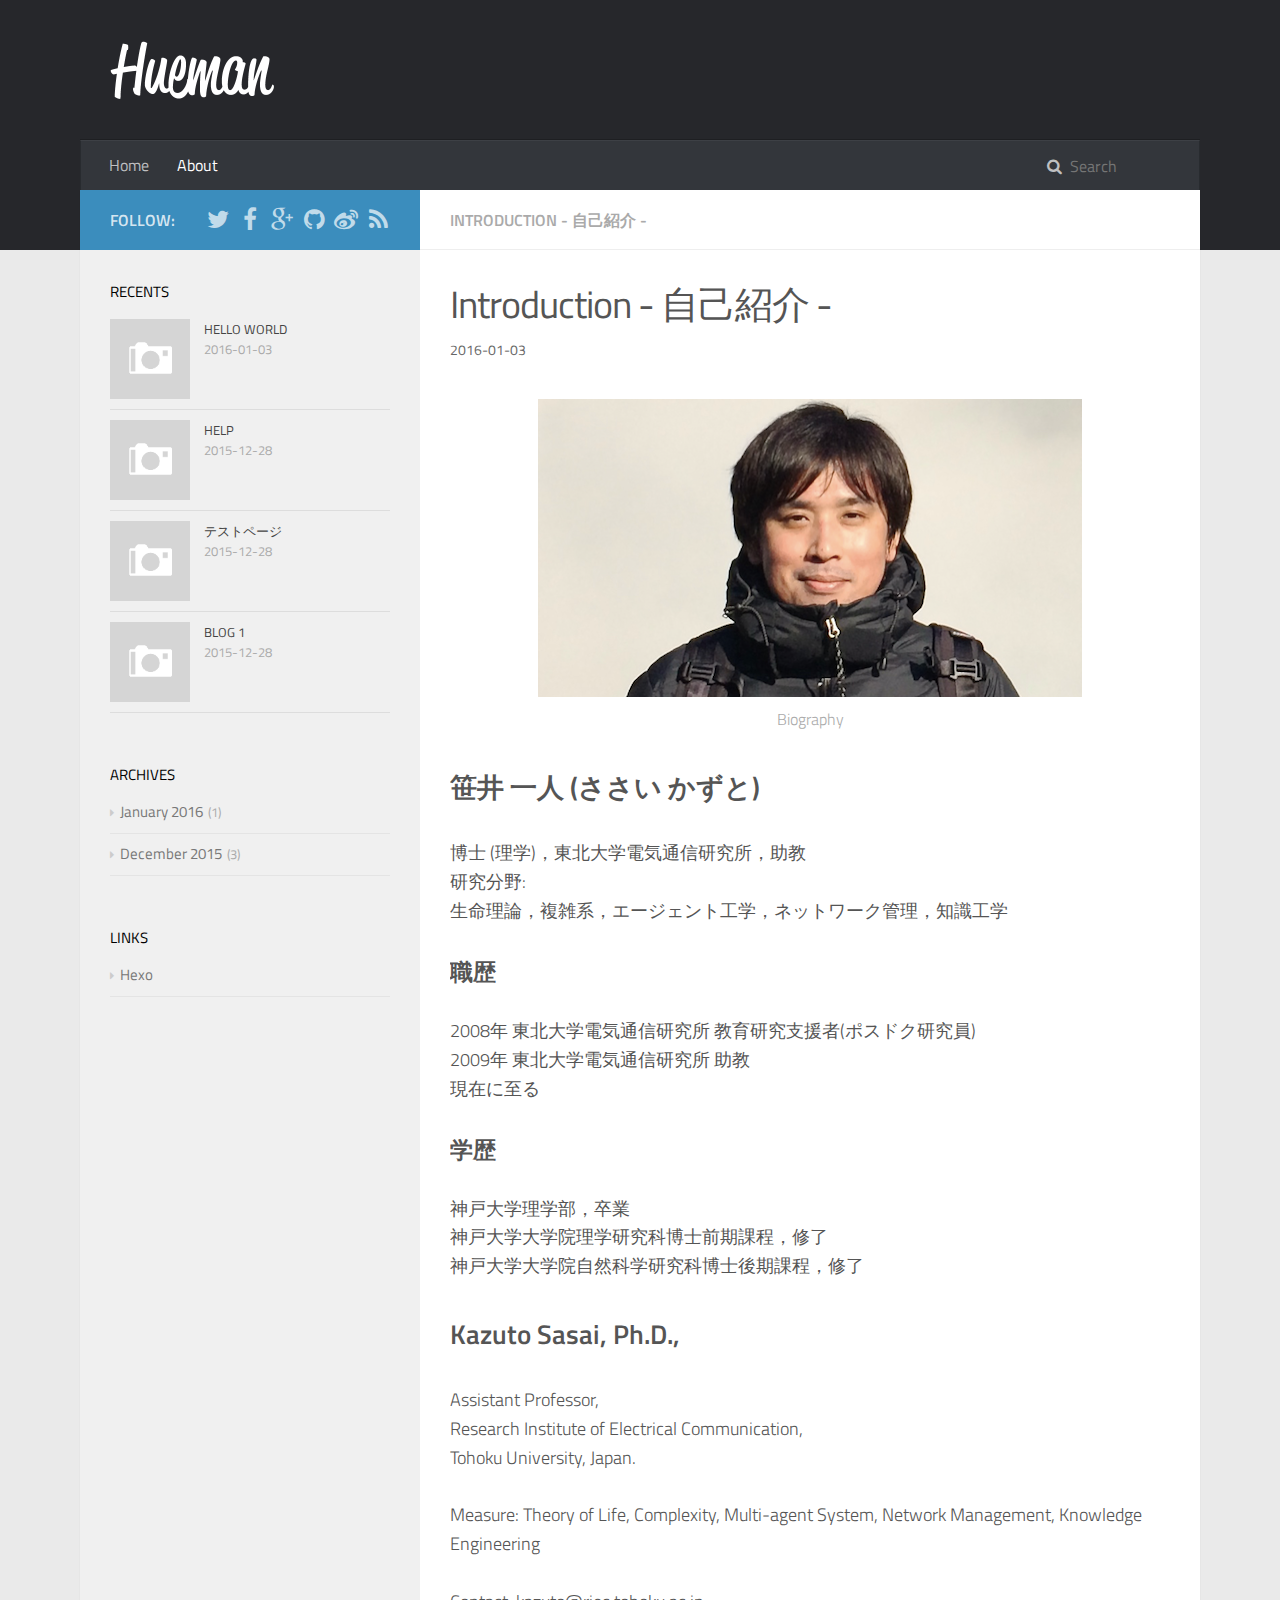
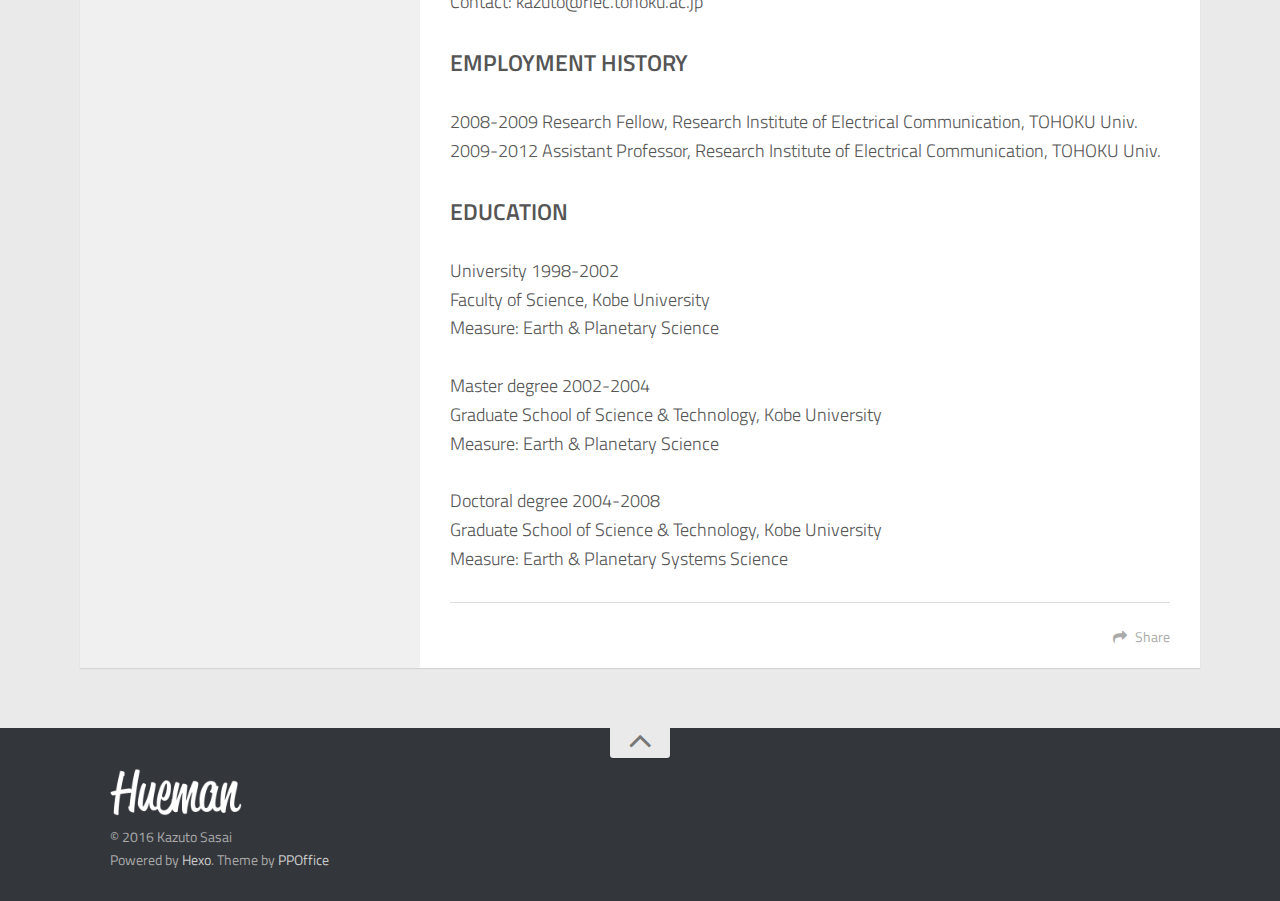
==== commit 2d681eef: "Site updated: 2016-01-03 16:45:52" ====
--- a/about/index.html
+++ b/about/index.html
@@ -7,29 +7,26 @@
   <meta name="viewport" content="width=device-width, initial-scale=1, maximum-scale=1">
   
 
-  <meta name="description" content="笹井 一人 (ささい かずと)博士 (理学)，東北大学電気通信研究所，助教
-研究分野: 生命理論，複雑系，エージェント工学，ネットワーク管理，知識工学
+  <meta name="description" content="笹井 一人 (ささい かずと)博士 (理学)，東北大学電気通信研究所，助教研究分野:生命理論，複雑系，エージェント工学，ネットワーク管理，知識工学
 職歴2008年 東北大学電気通信研究所 教育研究支援者(ポスドク研究員)2009年 東北大学電気通信研究所 助教現在に至る
 学歴神戸大学理学部，卒業神戸大学大学院理学研究科博士前期課程，修了神戸大学大学院自然科学研究科博士後期課程，修了
-Kazut">
+Kazuto">
 <meta property="og:type" content="website">
 <meta property="og:title" content="Introduction - 自己紹介 -">
 <meta property="og:url" content="http://kazsasai.github.io/about/index.html">
 <meta property="og:site_name" content="KazSasai">
-<meta property="og:description" content="笹井 一人 (ささい かずと)博士 (理学)，東北大学電気通信研究所，助教
-研究分野: 生命理論，複雑系，エージェント工学，ネットワーク管理，知識工学
+<meta property="og:description" content="笹井 一人 (ささい かずと)博士 (理学)，東北大学電気通信研究所，助教研究分野:生命理論，複雑系，エージェント工学，ネットワーク管理，知識工学
 職歴2008年 東北大学電気通信研究所 教育研究支援者(ポスドク研究員)2009年 東北大学電気通信研究所 助教現在に至る
 学歴神戸大学理学部，卒業神戸大学大学院理学研究科博士前期課程，修了神戸大学大学院自然科学研究科博士後期課程，修了
-Kazut">
+Kazuto">
 <meta property="og:image" content="http://kazsasai.github.io/about/kazsasai_bio.png">
-<meta property="og:updated_time" content="2016-01-03T07:42:11.000Z">
+<meta property="og:updated_time" content="2016-01-03T07:45:38.000Z">
 <meta name="twitter:card" content="summary">
 <meta name="twitter:title" content="Introduction - 自己紹介 -">
-<meta name="twitter:description" content="笹井 一人 (ささい かずと)博士 (理学)，東北大学電気通信研究所，助教
-研究分野: 生命理論，複雑系，エージェント工学，ネットワーク管理，知識工学
+<meta name="twitter:description" content="笹井 一人 (ささい かずと)博士 (理学)，東北大学電気通信研究所，助教研究分野:生命理論，複雑系，エージェント工学，ネットワーク管理，知識工学
 職歴2008年 東北大学電気通信研究所 教育研究支援者(ポスドク研究員)2009年 東北大学電気通信研究所 助教現在に至る
 学歴神戸大学理学部，卒業神戸大学大学院理学研究科博士前期課程，修了神戸大学大学院自然科学研究科博士後期課程，修了
-Kazut">
+Kazuto">
   
   
 
@@ -119,16 +116,15 @@
 </a>
       </p>
       <div class="article-entry" itemprop="articleBody">
-        <p><img src="/about/kazsasai_bio.png" alt="Biography" title="Biography"></p>
-<h1 id="u7B39_u4E95__u4E00_u4EBA__28_u3055_u3055_u3044__u304B_u305A_u3068_29"><a href="#u7B39_u4E95__u4E00_u4EBA__28_u3055_u3055_u3044__u304B_u305A_u3068_29" class="headerlink" title="笹井 一人 (ささい かずと)"></a>笹井 一人 (ささい かずと)</h1><p>博士 (理学)，東北大学電気通信研究所，助教</p>
-<p>研究分野: 生命理論，複雑系，エージェント工学，ネットワーク管理，知識工学</p>
-<h1 id="u8077_u6B74"><a href="#u8077_u6B74" class="headerlink" title="職歴"></a>職歴</h1><p>2008年 東北大学電気通信研究所 教育研究支援者(ポスドク研究員)<br>2009年 東北大学電気通信研究所 助教<br>現在に至る</p>
-<h1 id="u5B66_u6B74"><a href="#u5B66_u6B74" class="headerlink" title="学歴"></a>学歴</h1><p>神戸大学理学部，卒業<br>神戸大学大学院理学研究科博士前期課程，修了<br>神戸大学大学院自然科学研究科博士後期課程，修了</p>
-<h1 id="Kazuto_Sasai_2C_Ph-D-_2C"><a href="#Kazuto_Sasai_2C_Ph-D-_2C" class="headerlink" title="Kazuto Sasai, Ph.D.,"></a>Kazuto Sasai, Ph.D.,</h1><p>Assistant Professor,<br>Research Institute of Electrical Communication,<br>Tohoku University, Japan.</p>
+        <p><img src="/about/kazsasai_bio.png" alt="Biography"></p>
+<h2 id="u7B39_u4E95__u4E00_u4EBA__28_u3055_u3055_u3044__u304B_u305A_u3068_29"><a href="#u7B39_u4E95__u4E00_u4EBA__28_u3055_u3055_u3044__u304B_u305A_u3068_29" class="headerlink" title="笹井 一人 (ささい かずと)"></a>笹井 一人 (ささい かずと)</h2><p>博士 (理学)，東北大学電気通信研究所，助教<br>研究分野:<br>生命理論，複雑系，エージェント工学，ネットワーク管理，知識工学</p>
+<h3 id="u8077_u6B74"><a href="#u8077_u6B74" class="headerlink" title="職歴"></a>職歴</h3><p>2008年 東北大学電気通信研究所 教育研究支援者(ポスドク研究員)<br>2009年 東北大学電気通信研究所 助教<br>現在に至る</p>
+<h3 id="u5B66_u6B74"><a href="#u5B66_u6B74" class="headerlink" title="学歴"></a>学歴</h3><p>神戸大学理学部，卒業<br>神戸大学大学院理学研究科博士前期課程，修了<br>神戸大学大学院自然科学研究科博士後期課程，修了</p>
+<h2 id="Kazuto_Sasai_2C_Ph-D-_2C"><a href="#Kazuto_Sasai_2C_Ph-D-_2C" class="headerlink" title="Kazuto Sasai, Ph.D.,"></a>Kazuto Sasai, Ph.D.,</h2><p>Assistant Professor,<br>Research Institute of Electrical Communication,<br>Tohoku University, Japan.</p>
 <p>Measure: Theory of Life, Complexity, Multi-agent System,  Network Management, Knowledge Engineering</p>
 <p>Contact: kazuto@riec.tohoku.ac.jp</p>
-<h1 id="EMPLOYMENT_HISTORY"><a href="#EMPLOYMENT_HISTORY" class="headerlink" title="EMPLOYMENT HISTORY"></a>EMPLOYMENT HISTORY</h1><p>2008-2009 Research Fellow, Research Institute of Electrical Communication, TOHOKU Univ.<br>2009-2012 Assistant Professor, Research Institute of Electrical Communication, TOHOKU Univ.</p>
-<h1 id="EDUCATION"><a href="#EDUCATION" class="headerlink" title="EDUCATION"></a>EDUCATION</h1><p>University 1998-2002<br>Faculty of Science, Kobe University<br>Measure: Earth &amp; Planetary Science</p>
+<h3 id="EMPLOYMENT_HISTORY"><a href="#EMPLOYMENT_HISTORY" class="headerlink" title="EMPLOYMENT HISTORY"></a>EMPLOYMENT HISTORY</h3><p>2008-2009 Research Fellow, Research Institute of Electrical Communication, TOHOKU Univ.<br>2009-2012 Assistant Professor, Research Institute of Electrical Communication, TOHOKU Univ.</p>
+<h3 id="EDUCATION"><a href="#EDUCATION" class="headerlink" title="EDUCATION"></a>EDUCATION</h3><p>University 1998-2002<br>Faculty of Science, Kobe University<br>Measure: Earth &amp; Planetary Science</p>
 <p>Master degree 2002-2004<br>Graduate School of Science &amp; Technology, Kobe University<br>Measure: Earth &amp; Planetary Science</p>
 <p>Doctoral degree 2004-2008<br>Graduate School of Science &amp; Technology, Kobe University<br>Measure: Earth &amp; Planetary Systems Science</p>
 
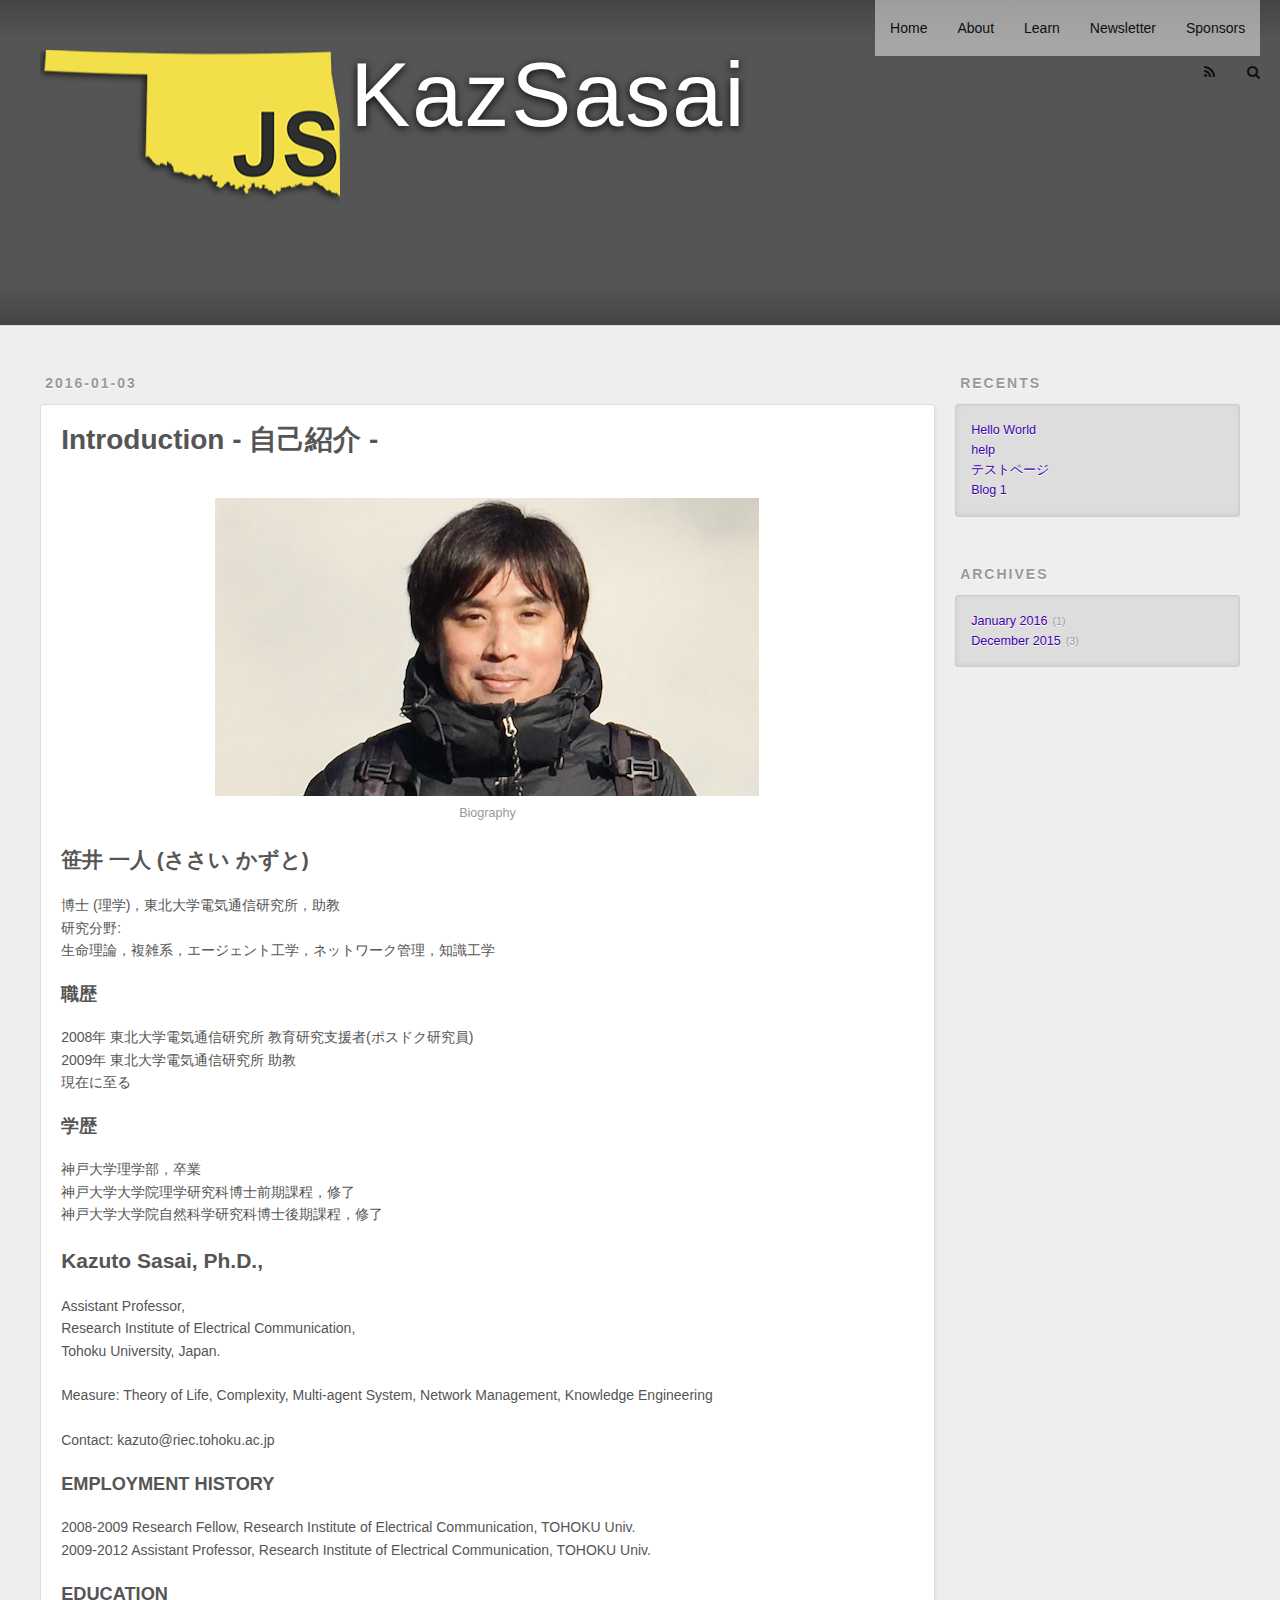
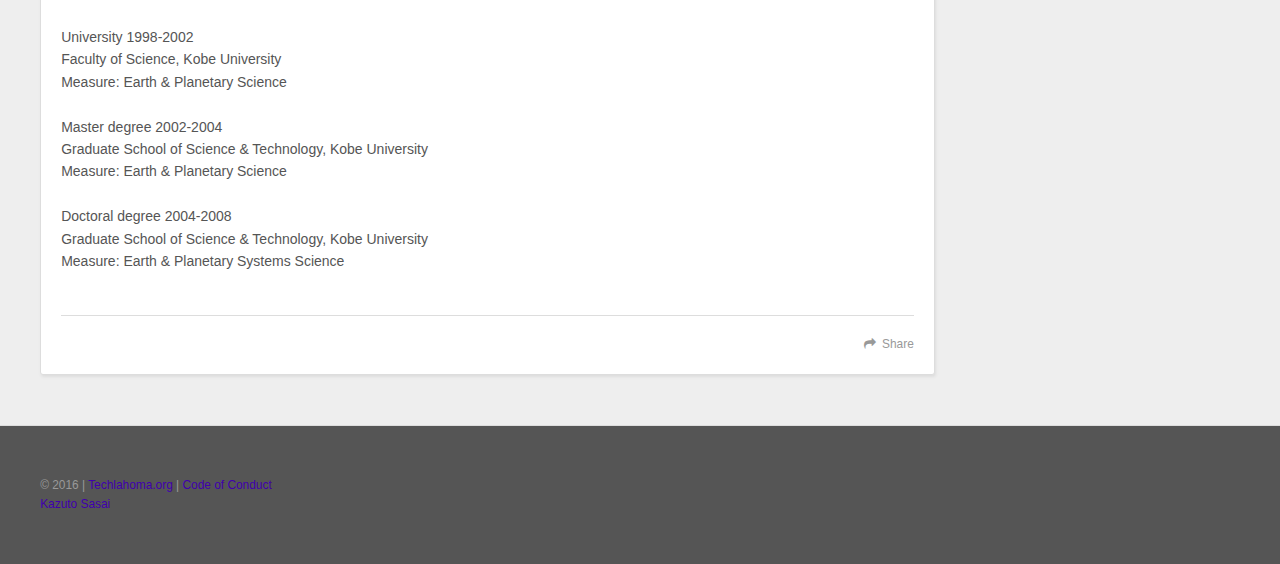
==== commit a8c0db90: "Site updated: 2016-01-03 21:23:15" ====
--- a/about/index.html
+++ b/about/index.html
@@ -5,8 +5,6 @@
   
   <title>Introduction - 自己紹介 - | KazSasai</title>
   <meta name="viewport" content="width=device-width, initial-scale=1, maximum-scale=1">
-  
-
   <meta name="description" content="笹井 一人 (ささい かずと)博士 (理学)，東北大学電気通信研究所，助教研究分野:生命理論，複雑系，エージェント工学，ネットワーク管理，知識工学
 職歴2008年 東北大学電気通信研究所 教育研究支援者(ポスドク研究員)2009年 東北大学電気通信研究所 助教現在に至る
 学歴神戸大学理学部，卒業神戸大学大学院理学研究科博士前期課程，修了神戸大学大学院自然科学研究科博士後期課程，修了
@@ -27,95 +25,117 @@
 職歴2008年 東北大学電気通信研究所 教育研究支援者(ポスドク研究員)2009年 東北大学電気通信研究所 助教現在に至る
 学歴神戸大学理学部，卒業神戸大学大学院理学研究科博士前期課程，修了神戸大学大学院自然科学研究科博士後期課程，修了
 Kazuto">
-  
-  
-
+<meta name="twitter:creator" content="@okcjs">
+  
+    <link rel="alternative" href="/atom.xml" title="KazSasai" type="application/atom+xml">
+  
+  
+    <link rel="icon" href="/favicon.png">
+  
+  <link href="//fonts.googleapis.com/css?family=Source+Code+Pro" rel="stylesheet" type="text/css">
   <link rel="stylesheet" href="/css/style.css" type="text/css">
   
-    <link rel="stylesheet" href="/fancybox/jquery.fancybox.css" type="text/css">
-  
-  
-    <link rel="stylesheet" href="/scrollLoading/style.css" type="text/css">
-  
-  
-
-
-  
-
-  
-    <link href='//fonts.useso.com/css?family=Titillium+Web:300,400,600' rel='stylesheet' type='text/css'>
-    <link href="//fonts.useso.com/css?family=Source+Code+Pro" rel="stylesheet" type="text/css">
-  
-  <link rel="stylesheet" href="/font-awesome/css/font-awesome.min.css" type="text/css">
+<script type="text/javascript">
+  var _gaq = _gaq || [];
+  _gaq.push(['_setAccount', 'UA-57887284-1']);
+  _gaq.push(['_trackPageview']);
+
+  (function() {
+    var ga = document.createElement('script'); ga.type = 'text/javascript'; ga.async = true;
+    ga.src = ('https:' == document.location.protocol ? 'https://ssl' : 'http://www') + '.google-analytics.com/ga.js';
+    var s = document.getElementsByTagName('script')[0]; s.parentNode.insertBefore(ga, s);
+  })();
+</script>
+
 </head>
-
 <body>
-  <div id="wrap">
-    <header id="header">
+  <div id="container">
+    <div id="wrap">
+      <header id="header">
+  <div id="banner">
+    <canvas id="banner-whizbang"></canvas>
+  </div>
   <div id="header-outer" class="outer">
-    <div class="container">
-      <div class="container-inner">
-        <div id="header-title">
-          <h1 class="logo-wrap">
-            <a href="/" class="logo"></a>
-          </h1>
-          
-        </div>
-        <div id="header-inner" class="nav-container">
-          <a id="main-nav-toggle" class="nav-icon fa fa-bars"></a>
-          <div class="nav-container-inner">
-            <ul id="main-nav">
-              
-                <li class="main-nav-list-item" ><a class="main-nav-list-link" href="/">Home</a></li>
-              
-                    
-                  
-                <li class="main-nav-list-item" ><a class="main-nav-list-link" href="/about/index.html">About</a></li>
-              
-            </ul>
-            <nav id="sub-nav">
-              <div id="search-form-wrap">
-                
-                  <form action="//google.com/search" method="get" accept-charset="UTF-8" class="search-form"><input type="search" name="q" results="0" class="search-form-input" placeholder="Search"><input type="hidden" name="sitesearch" value="http://kazsasai.github.io"></form>
-                
-              </div>
-            </nav>
-          </div>
-        </div>
-      </div>
-    </div>
-  </div>
+
+
+    <div id="header-title" class="inner">
+      <div class="header-title-graphic">
+
+      </div>
+      <div class="header-title-text">
+        <h1 id="logo-wrap">
+			<a href="/" id="logo">KazSasai</a>
+		  </h1>
+        
+      </div>
+    </div>
+
+
+    <div id="header-inner" class="inner">
+      
+      <nav id="main-nav">
+        <a id="main-nav-toggle" class="nav-icon"></a>
+        
+          <a class="main-nav-link" href="/">
+            Home
+          </a>
+          
+          <a class="main-nav-link" href="/about">
+            About
+          </a>
+          
+          <a class="main-nav-link" href="/learn">
+            Learn
+          </a>
+          
+          <a class="main-nav-link" href="http://okcjs.us4.list-manage1.com/subscribe?u=a821c039e4e223f3947115270&id=694900f2a9">
+            Newsletter
+          </a>
+          
+          <a class="main-nav-link" href="/sponsors">
+            Sponsors
+          </a>
+          
+      </nav>
+      
+      <nav id="sub-nav">
+        
+          <a id="nav-rss-link" class="nav-icon" href="/atom.xml" title="RSS Feed"></a>
+          
+            <a id="nav-search-btn" class="nav-icon" title="Search"></a>
+      </nav>
+      <div id="search-form-wrap">
+        <form action="//google.com/search" method="get" accept-charset="UTF-8" class="search-form"><input type="search" name="q" results="0" class="search-form-input" placeholder="Search"><button type="submit" class="search-form-submit">&#xF002;</button><input type="hidden" name="sitesearch" value="http://kazsasai.github.io"></form>
+      </div>
+    </div>
+  </div>
+
 </header>
-    <div class="container">
-      <div class="main-body container-inner">
-        <div class="main-body-inner">
-          <section id="main">
-            <div class="main-body-header">
-
-              <h1 class="header"><em class="page-title-link" data-url="/about/index.html">Introduction - 自己紹介 -</em></h1>
-            </div>
-            <div class="main-body-content">
-              
-  <article id="page-undefined" class="article article-single article-type-page" itemscope itemprop="blogPost">
-    <div class="article-inner">
-      <!--  -->
-      
-        <header class="article-header">
-          
+      <div class="outer">
+        <section id="main"><article id="page-undefined" class="article article-type-page" itemscope itemprop="blogPost">
+  <div class="article-meta">
+    <a href="/about/index.html" class="article-date">
+  <time datetime="2016-01-02T20:09:06.000Z" itemprop="datePublished">2016-01-03</time>
+</a>
+    
+  </div>
+  <div class="article-inner">
+    <!--
+-->
+
+    
+      <header class="article-header">
+        
   
     <h1 class="article-title" itemprop="name">
       Introduction - 自己紹介 -
     </h1>
   
 
-        </header>
-      
-      <p class="article-byline">
-        <a href="/about/index.html" class="article-date">
-  <time datetime="2016-01-02T20:09:06.000Z" itemprop="datePublished">2016-01-03</time>
-</a>
-      </p>
-      <div class="article-entry" itemprop="articleBody">
+      </header>
+    
+    <div class="article-entry" itemprop="articleBody">
+      
         <p><img src="/about/kazsasai_bio.png" alt="Biography"></p>
 <h2 id="u7B39_u4E95__u4E00_u4EBA__28_u3055_u3055_u3044__u304B_u305A_u3068_29"><a href="#u7B39_u4E95__u4E00_u4EBA__28_u3055_u3055_u3044__u304B_u305A_u3068_29" class="headerlink" title="笹井 一人 (ささい かずと)"></a>笹井 一人 (ささい かずと)</h2><p>博士 (理学)，東北大学電気通信研究所，助教<br>研究分野:<br>生命理論，複雑系，エージェント工学，ネットワーク管理，知識工学</p>
 <h3 id="u8077_u6B74"><a href="#u8077_u6B74" class="headerlink" title="職歴"></a>職歴</h3><p>2008年 東北大学電気通信研究所 教育研究支援者(ポスドク研究員)<br>2009年 東北大学電気通信研究所 助教<br>現在に至る</p>
@@ -128,204 +148,113 @@
 <p>Master degree 2002-2004<br>Graduate School of Science &amp; Technology, Kobe University<br>Measure: Earth &amp; Planetary Science</p>
 <p>Doctoral degree 2004-2008<br>Graduate School of Science &amp; Technology, Kobe University<br>Measure: Earth &amp; Planetary Systems Science</p>
 
-      </div>
-      <footer class="article-footer">
-        <a data-url="http://kazsasai.github.io/about/index.html" data-id="ciixk8q1j0002vd0i4ac58qav" class="article-share-link"><i class="fa fa-share"></i>Share</a>
-        
-        
-      </footer>
-    </div>
-  </article>
-  
-  
-
-            </div>
-          </section>
+      
+    </div>
+    <footer class="article-footer">
+      <a data-url="http://kazsasai.github.io/about/index.html" data-id="ciixk8q1j0002vd0i4ac58qav" class="article-share-link">Share</a>
+      
+      
+    </footer>
+  </div>
+  
+    
+  
+</article>
+
+</section>
+        
           <aside id="sidebar">
-  <a class="sidebar-toggle" title="Expand Sidebar"><i class="toggle icon"></i></a>
-  <div class="sidebar-top">
-    <p>follow:</p>
-    <ul class="social-links">
-      
-        <li><a class="social-tooltip" title="twitter" href="/" target="_blank"><i class="icon fa fa-twitter"></i></a></li>
-      
-        <li><a class="social-tooltip" title="facebook" href="/" target="_blank"><i class="icon fa fa-facebook"></i></a></li>
-      
-        <li><a class="social-tooltip" title="google-plus" href="/" target="_blank"><i class="icon fa fa-google-plus"></i></a></li>
-      
-        <li><a class="social-tooltip" title="github" href="https://github.com/ppoffice/hexo-theme-hueman" target="_blank"><i class="icon fa fa-github"></i></a></li>
-      
-        <li><a class="social-tooltip" title="weibo" href="/" target="_blank"><i class="icon fa fa-weibo"></i></a></li>
-      
-        <li><a class="social-tooltip" title="rss" href="/" target="_blank"><i class="icon fa fa-rss"></i></a></li>
-      
-    </ul>
-  </div>
-  
-  <div class="widgets-container">
-    
-      
+  
+    
+  
+    
   <div class="widget-wrap">
-    <h3 class="widget-title">recents</h3>
+    <h3 class="widget-title">Recents</h3>
     <div class="widget">
-      <ul id="recent-post" class="">
-        
-          <li>
-            
-            <div class="item-thumbnail">
-              
-<a href="/2016/01/03/hello-world/" class="thumbnail">
-  
-    <span class="thumbnail-image thumbnail-none"></span>
-  
-</a>
-
-            </div>
-            
-            <div class="item-inner">
-              <p class="item-category"></p>
-              <p class="item-title"><a href="/2016/01/03/hello-world/" class="title">Hello World</a></p>
-              <p class="item-date"><time datetime="2016-01-02T19:25:08.000Z" itemprop="datePublished">2016-01-03</time></p>
-            </div>
-          </li>
-        
-          <li>
-            
-            <div class="item-thumbnail">
-              
-<a href="/2015/12/28/help/" class="thumbnail">
-  
-    <span class="thumbnail-image thumbnail-none"></span>
-  
-</a>
-
-            </div>
-            
-            <div class="item-inner">
-              <p class="item-category"></p>
-              <p class="item-title"><a href="/2015/12/28/help/" class="title">help</a></p>
-              <p class="item-date"><time datetime="2015-12-28T07:35:13.000Z" itemprop="datePublished">2015-12-28</time></p>
-            </div>
-          </li>
-        
-          <li>
-            
-            <div class="item-thumbnail">
-              
-<a href="/2015/12/28/テストページ/" class="thumbnail">
-  
-    <span class="thumbnail-image thumbnail-none"></span>
-  
-</a>
-
-            </div>
-            
-            <div class="item-inner">
-              <p class="item-category"></p>
-              <p class="item-title"><a href="/2015/12/28/テストページ/" class="title">テストページ</a></p>
-              <p class="item-date"><time datetime="2015-12-28T07:31:52.000Z" itemprop="datePublished">2015-12-28</time></p>
-            </div>
-          </li>
-        
-          <li>
-            
-            <div class="item-thumbnail">
-              
-<a href="/2015/12/28/Blog-1/" class="thumbnail">
-  
-    <span class="thumbnail-image thumbnail-none"></span>
-  
-</a>
-
-            </div>
-            
-            <div class="item-inner">
-              <p class="item-category"></p>
-              <p class="item-title"><a href="/2015/12/28/Blog-1/" class="title">Blog 1</a></p>
-              <p class="item-date"><time datetime="2015-12-28T06:57:35.000Z" itemprop="datePublished">2015-12-28</time></p>
-            </div>
+      <ul>
+        
+          <li>
+            <a href="/2016/01/03/hello-world/">Hello World</a>
+          </li>
+        
+          <li>
+            <a href="/2015/12/28/help/">help</a>
+          </li>
+        
+          <li>
+            <a href="/2015/12/28/テストページ/">テストページ</a>
+          </li>
+        
+          <li>
+            <a href="/2015/12/28/Blog-1/">Blog 1</a>
           </li>
         
       </ul>
     </div>
   </div>
 
-    
-      
-
-    
-      
-  <div class="widget-wrap widget-list">
-    <h3 class="widget-title">archives</h3>
+  
+    
+  
+    
+  
+    
+  <div class="widget-wrap">
+    <h3 class="widget-title">Archives</h3>
     <div class="widget">
       <ul class="archive-list"><li class="archive-list-item"><a class="archive-list-link" href="/archives/2016/01/">January 2016</a><span class="archive-list-count">1</span></li><li class="archive-list-item"><a class="archive-list-link" href="/archives/2015/12/">December 2015</a><span class="archive-list-count">3</span></li></ul>
     </div>
   </div>
 
-
-    
-      
-
-    
-      
-
-    
-      
-  <div class="widget-wrap widget-list">
-    <h3 class="widget-title">links</h3>
-    <div class="widget">
-      <ul>
-        
-          <li>
-            <a href="http://hexo.io">Hexo</a>
-          </li>
-        
-      </ul>
-    </div>
-  </div>
-
-
-    
-  </div>
+  
 </aside>
-        </div>
-      </div>
-    </div>
-    <footer id="footer">
-  
-  <div class="container">
-    <div class="container-inner">
-      <a id="back-to-top" href="javascript:;"><i class="icon fa fa-angle-up"></i></a>
-      <div class="credit">
-        <h1 class="logo-wrap">
-          <a href="/" class="logo"></a>
-        </h1>
-        <p>&copy; 2016 Kazuto Sasai</p>
-        <p>Powered by <a href="//hexo.io/" target="_blank">Hexo</a>. Theme by <a href="//github.com/ppoffice" target="_blank">PPOffice</a></p>
-      </div>
+        
+      </div>
+      <footer id="footer">
+  
+  <div class="outer">
+    <div id="footer-info" class="inner">
+     <p class="copyright">© 2016 | <a href="http://techlahoma.org/">Techlahoma.org</a> | <a href="/code-of-conduct/">Code of Conduct</a>
+	 <p>
+		<a href="http://kazsasai.github.io" target="_blank" title="Kazuto Sasai">Kazuto Sasai </a>
+		
+	</p>
     </div>
   </div>
 </footer>
-    
-
-
-  <script src="http://code.jquery.com/jquery-2.1.3.min.js"></script>
-
-
-
+
+    </div>
+    <nav id="mobile-nav">
+  
+    <a href="/" class="mobile-nav-link">Home</a>
+  
+    <a href="/about" class="mobile-nav-link">About</a>
+  
+    <a href="/learn" class="mobile-nav-link">Learn</a>
+  
+    <a href="http://okcjs.us4.list-manage1.com/subscribe?u=a821c039e4e223f3947115270&id=694900f2a9" class="mobile-nav-link">Newsletter</a>
+  
+    <a href="/sponsors" class="mobile-nav-link">Sponsors</a>
+  
+</nav>
+    
+
+<script src="//ajax.googleapis.com/ajax/libs/jquery/2.0.3/jquery.min.js"></script>
+
+
+  <link rel="stylesheet" href="/fancybox/jquery.fancybox.css" type="text/css">
   <script src="/fancybox/jquery.fancybox.pack.js" type="text/javascript"></script>
 
 
-
-  <script src="/scrollLoading/jquery.scrollLoading.js" type="text/javascript"></script>
-  <script src="/scrollLoading/main.js" type="text/javascript"></script>
-
-
-
-
-<script src="/js/html-patch.js" type="text/javascript"></script>
 <script src="/js/script.js" type="text/javascript"></script>
 
+
+
+<script src="http://code.createjs.com/easeljs-0.7.1.min.js"></script>
+<script src="http://code.createjs.com/tweenjs-0.5.1.min.js"></script>
+
+
+<script src="/js/banner.js" type="text/javascript"></script>
   </div>
 </body>
-</html>
+</html>--- a/css/style.css
+++ b/css/style.css
@@ -1,113 +1,13 @@
-#main .main-body-header em,
-#main .main-body-header a,
-.article-byline a,
-.archive-year {
-  text-decoration: none;
-  text-transform: uppercase;
-  color: #666;
-  line-height: 1em;
-  text-shadow: 0 1px #fff;
-}
-.widget h1,
-.article-entry h1 {
-  font-size: 2em;
-}
-.widget h2,
-.article-entry h2 {
-  font-size: 1.5em;
-}
-.widget h3,
-.article-entry h3 {
-  font-size: 1.3em;
-}
-.widget h4,
-.article-entry h4 {
-  font-size: 1.2em;
-}
-.widget h5,
-.article-entry h5 {
-  font-size: 1em;
-}
-.widget h6,
-.article-entry h6 {
-  font-size: 1em;
-  color: #aaa;
-}
-.widget hr,
-.article-entry hr {
-  border: 1px dashed #ddd;
-}
-.widget strong,
-.article-entry strong {
-  font-weight: bold;
-}
-.widget em,
-.article-entry em,
-.widget cite,
-.article-entry cite {
-  font-style: italic;
-}
-.widget sup,
-.article-entry sup,
-.widget sub,
-.article-entry sub {
-  font-size: 0.75em;
-  line-height: 0;
-  position: relative;
-  vertical-align: baseline;
-}
-.widget sup,
-.article-entry sup {
-  top: -0.5em;
-}
-.widget sub,
-.article-entry sub {
-  bottom: -0.2em;
-}
-.widget small,
-.article-entry small {
-  font-size: 0.85em;
-}
-.widget acronym,
-.article-entry acronym,
-.widget abbr,
-.article-entry abbr {
-  border-bottom: 1px dotted;
-}
-.widget ul,
-.article-entry ul,
-.widget ol,
-.article-entry ol,
-.widget dl,
-.article-entry dl {
-  line-height: 1.6em;
-}
-.widget ul ul,
-.article-entry ul ul,
-.widget ol ul,
-.article-entry ol ul,
-.widget ul ol,
-.article-entry ul ol,
-.widget ol ol,
-.article-entry ol ol {
-  margin-top: 0;
-  margin-bottom: 0;
-  margin-left: 20px;
-}
-.widget ul,
-.article-entry ul {
-  list-style: disc;
-  list-style-position: inside;
-}
-.widget ol,
-.article-entry ol {
-  list-style: decimal;
-  list-style-position: inside;
-}
-.widget dt,
-.article-entry dt {
-  font-weight: bold;
-  list-style-position: inside;
+body {
+  width: 100%;
+}
+body:before,
+body:after {
+  content: "";
+  display: table;
+}
+body:after {
+  clear: both;
 }
 html,
 body,
@@ -210,37 +110,41 @@
   border: 0;
   padding: 0;
 }
+@font-face {
+  font-family: FontAwesome;
+  font-style: normal;
+  font-weight: normal;
+  src: url("fonts/fontawesome-webfont.eot?v=#4.0.3");
+  src: url("fonts/fontawesome-webfont.eot?#iefix&v=#4.0.3") format("embedded-opentype"), url("fonts/fontawesome-webfont.woff?v=#4.0.3") format("woff"), url("fonts/fontawesome-webfont.ttf?v=#4.0.3") format("truetype"), url("fonts/fontawesome-webfont.svg#fontawesomeregular?v=#4.0.3") format("svg");
+}
 html,
 body,
 #container {
   height: 100%;
 }
-::selection {
-  color: #fff;
-  background: #3b8dbd;
-}
 body {
-  background: #eaeaea;
-  font: 14px "Titillium Web", "Helvetica Neue", Helvetica, Arial, "Microsoft Yahei", sans-serif;
+  background: #eee;
+  font: 14px "Helvetica Neue", Helvetica, Arial, sans-serif;
   -webkit-text-size-adjust: 100%;
 }
-.container {
-  position: relative;
+.outer {
+  max-width: 1220px;
+  margin: 0 auto;
   padding: 0 20px;
 }
-.container-inner {
-  max-width: 1120px;
-  min-width: 320px;
-  width: 100%;
-  margin: 0 auto;
-}
-.container-inner:before,
-.container-inner:after {
+.outer:before,
+.outer:after {
   content: "";
   display: table;
 }
-.container-inner:after {
+.outer:after {
   clear: both;
+}
+.inner {
+  display: inline;
+  float: left;
+  width: 98.33333333333333%;
+  margin: 0 0.833333333333333%;
 }
 .left,
 .alignleft {
@@ -253,371 +157,664 @@
 .clear {
   clear: both;
 }
-.logo {
-  display: block;
-  padding: 10px 0;
-  width: 165px;
-  height: 60px;
-  background-image: url("images/logo-header.png");
-  background-position: 0px 10px;
-  background-repeat: no-repeat;
-  -webkit-background-size: 165px 60px;
-  -moz-background-size: 165px 60px;
-  background-size: 165px 60px;
-}
-.main-body {
-  margin-top: -60px;
-  background-color: #fff;
-}
-.main-body-inner {
+#container {
   position: relative;
-  -webkit-box-sizing: border-box;
-  -moz-box-sizing: border-box;
-  box-sizing: border-box;
-  -webkit-box-shadow: rgba(0,0,0,0.098) 0px 1px 1px 0px;
-  box-shadow: rgba(0,0,0,0.098) 0px 1px 1px 0px;
-  padding-left: 340px;
-  background: url("images/s-left.png") repeat-y left 0;
-}
-.main-body-inner:before,
-.main-body-inner:after {
+}
+.mobile-nav-on {
+  overflow: hidden;
+}
+#wrap {
+  height: 100%;
+  width: 100%;
+  position: absolute;
+  top: 0;
+  left: 0;
+  -webkit-transition: 0.2s ease-out;
+  -moz-transition: 0.2s ease-out;
+  -ms-transition: 0.2s ease-out;
+  transition: 0.2s ease-out;
+  z-index: 1;
+  background: #eee;
+}
+.mobile-nav-on #wrap {
+  left: 280px;
+}
+@media screen and (min-width: 768px) {
+  #main {
+    display: inline;
+    float: left;
+    width: 73.33333333333333%;
+    margin: 0 0.833333333333333%;
+  }
+}
+.article-date,
+.article-category-link,
+.archive-year,
+.widget-title {
+  text-decoration: none;
+  text-transform: uppercase;
+  letter-spacing: 2px;
+  color: #999;
+  margin-bottom: 1em;
+  margin-left: 5px;
+  line-height: 1em;
+  text-shadow: 0 1px #fff;
+  font-weight: bold;
+}
+.article-inner,
+.archive-article-inner {
+  background: #fff;
+  -webkit-box-shadow: 1px 2px 3px #ddd;
+  box-shadow: 1px 2px 3px #ddd;
+  border: 1px solid #ddd;
+  -webkit-border-radius: 3px;
+  border-radius: 3px;
+}
+.article-entry h1,
+.widget h1 {
+  font-size: 2em;
+}
+.article-entry h2,
+.widget h2 {
+  font-size: 1.5em;
+}
+.article-entry h3,
+.widget h3 {
+  font-size: 1.3em;
+}
+.article-entry h4,
+.widget h4 {
+  font-size: 1.2em;
+}
+.article-entry h5,
+.widget h5 {
+  font-size: 1em;
+}
+.article-entry h6,
+.widget h6 {
+  font-size: 1em;
+  color: #999;
+}
+.article-entry hr,
+.widget hr {
+  border: 1px dashed #ddd;
+}
+.article-entry strong,
+.widget strong {
+  font-weight: bold;
+}
+.article-entry em,
+.widget em,
+.article-entry cite,
+.widget cite {
+  font-style: italic;
+}
+.article-entry sup,
+.widget sup,
+.article-entry sub,
+.widget sub {
+  font-size: 0.75em;
+  line-height: 0;
+  position: relative;
+  vertical-align: baseline;
+}
+.article-entry sup,
+.widget sup {
+  top: -0.5em;
+}
+.article-entry sub,
+.widget sub {
+  bottom: -0.2em;
+}
+.article-entry small,
+.widget small {
+  font-size: 0.85em;
+}
+.article-entry acronym,
+.widget acronym,
+.article-entry abbr,
+.widget abbr {
+  border-bottom: 1px dotted;
+}
+.article-entry ul,
+.widget ul,
+.article-entry ol,
+.widget ol,
+.article-entry dl,
+.widget dl {
+  margin: 0 20px;
+  line-height: 1.6em;
+}
+.article-entry ul ul,
+.widget ul ul,
+.article-entry ol ul,
+.widget ol ul,
+.article-entry ul ol,
+.widget ul ol,
+.article-entry ol ol,
+.widget ol ol {
+  margin-top: 0;
+  margin-bottom: 0;
+}
+.article-entry ul,
+.widget ul {
+  list-style: disc;
+}
+.article-entry ol,
+.widget ol {
+  list-style: decimal;
+}
+.article-entry dt,
+.widget dt {
+  font-weight: bold;
+}
+#header {
+  height: 325px;
+  position: relative;
+  border-bottom: 1px solid #ddd;
+}
+#header:before,
+#header:after {
   content: "";
-  display: table;
-}
-.main-body-inner:after {
-  clear: both;
-}
-#main {
-  float: right;
+  position: absolute;
+  left: 0;
+  right: 0;
+  height: 40px;
+}
+#header:before {
+  top: 0;
+  background: -webkit-linear-gradient(rgba(0,0,0,0.2), transparent);
+  background: -moz-linear-gradient(rgba(0,0,0,0.2), transparent);
+  background: -ms-linear-gradient(rgba(0,0,0,0.2), transparent);
+  background: linear-gradient(rgba(0,0,0,0.2), transparent);
+}
+#header:after {
+  bottom: 0;
+  background: -webkit-linear-gradient(transparent, rgba(0,0,0,0.2));
+  background: -moz-linear-gradient(transparent, rgba(0,0,0,0.2));
+  background: -ms-linear-gradient(transparent, rgba(0,0,0,0.2));
+  background: linear-gradient(transparent, rgba(0,0,0,0.2));
+}
+#banner-whizbang {
   width: 100%;
-  -webkit-box-sizing: border-box;
-  -moz-box-sizing: border-box;
-  box-sizing: border-box;
-  min-height: 600px;
-}
-#main .main-body-header {
-  background: #fff;
-  position: relative;
-  padding: 18px 30px 17px;
-  border-bottom: 1px solid #eee;
-  color: #666;
-  font-size: 16px;
-  font-weight: 600;
-  text-transform: uppercase;
-  line-height: 24px;
-}
-#main .main-body-header .page-title-link,
-#main .main-body-header i {
-  margin-right: 8px;
-}
-#main .main-body-header i {
-  font-weight: 400;
-}
-#main .main-body-header em,
-#main .main-body-header a {
-  color: #aaa;
-}
-#main .main-body-content:before,
-#main .main-body-content:after {
-  content: "";
-  display: table;
-}
-#main .main-body-content:after {
-  clear: both;
-}
-#header {
-  background: #26272b;
-  padding-bottom: 60px;
-  position: relative;
+  height: 100%;
 }
 #header-outer {
   height: 100%;
   position: relative;
+  padding: 0;
 }
 #header-inner {
+  z-index: 100;
+  overflow: hidden;
+  width: 100%;
+  position: absolute;
+  top: 0;
+  left: 0;
+  right: 0;
+}
+#banner {
+  position: absolute;
+  background: #555;
+  top: 0;
+  left: 0;
+  width: 100%;
+  height: 100%;
+  -webkit-background-size: cover;
+  -moz-background-size: cover;
+  background-size: cover;
+  z-index: -1;
+}
+#header-title {
+  text-align: left;
+  height: 90px;
+  position: absolute;
+  top: 95px;
+  left: 0;
+  margin-top: -45px;
+}
+.header-title-text {
+  display: block;
+  float: left;
+  margin-left: 10px;
+}
+.header-title-graphic {
+  -webkit-background-size: cover;
+  -moz-background-size: cover;
+  background-size: cover;
+  display: block;
+  float: left;
+  width: 300px;
+  height: 155px;
+  background: url("images/okcjs-header-logo-dshadow.png") center transparent;
+}
+#logo,
+#subtitle {
+  text-decoration: none;
+  color: #fff;
+  font-weight: 300;
+  text-shadow: 0 2px 9px rgba(0,0,0,0.9);
+}
+#logo {
+  font-size: 90px;
+  line-height: 90px;
+  letter-spacing: 2px;
+}
+@media screen and (max-width: 479px) {
+  #logo {
+    font-size: 90px;
+    line-height: 90px;
+  }
+}
+@media screen and (min-width: 768px) {
+  #logo {
+    font-size: 54px;
+    line-height: 54px;
+  }
+}
+@media screen and (min-width: 480px) and (max-width: 767px) {
+  #logo {
+    font-size: 90px;
+    line-height: 90px;
+  }
+}
+@media screen and (min-width: 961px) {
+  #logo {
+    font-size: 90px;
+    line-height: 90px;
+  }
+}
+#subtitle {
+  letter-spacing: 1px;
+}
+@media screen and (min-width: 768px) {
+  #subtitle {
+    font-size: 20.4px;
+    line-height: 20.4px;
+  }
+}
+@media screen and (min-width: 480px) and (max-width: 767px) {
+  #subtitle {
+    font-size: 20.4px;
+    line-height: 20.4px;
+  }
+}
+@media screen and (max-width: 479px) {
+  #subtitle {
+    font-size: 34px;
+    line-height: 34px;
+  }
+}
+@media screen and (min-width: 961px) {
+  #subtitle {
+    font-size: 34px;
+    line-height: 34px;
+  }
+}
+#subtitle-wrap {
+  margin-top: 34px;
+}
+#main-nav {
+  float: left;
+  margin-left: 0;
+  position: absolute;
+  top: 0;
+  right: 0;
+}
+.nav-icon,
+.main-nav-link {
+  float: left;
+  color: #000;
+  opacity: 0.8;
+  text-decoration: none;
+  -webkit-transition: opacity 0.2s;
+  -moz-transition: opacity 0.2s;
+  -ms-transition: opacity 0.2s;
+  transition: opacity 0.2s;
+  display: block;
+  padding: 20px 15px;
+}
+.nav-icon:hover,
+.main-nav-link:hover {
+  opacity: 1;
+}
+.nav-icon {
+  font-family: FontAwesome;
+  text-align: center;
+  font-size: 14px;
+  width: 14px;
+  height: 14px;
+  padding: 20px 15px;
   position: relative;
-}
-#header-title {
-  text-align: center;
-  padding: 30px 30px;
-}
-#header-title:before,
-#header-title:after {
+  cursor: pointer;
+}
+.main-nav-link {
+  font-weight: 300;
+  letter-spacing: 1;
+  background: rgba(255,255,255,0.6);
+  padding: 20px 15px;
+}
+@media screen and (max-width: 479px) {
+  .main-nav-link {
+    display: none;
+  }
+}
+#main-nav-toggle {
+  display: none;
+}
+#main-nav-toggle:before {
+  content: "\f0c9";
+}
+@media screen and (max-width: 479px) {
+  #main-nav-toggle {
+    display: block;
+  }
+}
+#sub-nav {
+  float: right;
+  margin-right: -15px;
+  margin-top: 45px;
+}
+#nav-rss-link:before {
+  content: "\f09e";
+}
+#nav-search-btn:before {
+  content: "\f002";
+}
+#search-form-wrap {
+  position: absolute;
+  top: 60px;
+  width: 150px;
+  height: 30px;
+  right: -150px;
+  opacity: 0;
+  -webkit-transition: 0.2s ease-out;
+  -moz-transition: 0.2s ease-out;
+  -ms-transition: 0.2s ease-out;
+  transition: 0.2s ease-out;
+}
+#search-form-wrap.on {
+  opacity: 1;
+  right: 0;
+}
+@media screen and (max-width: 479px) {
+  #search-form-wrap {
+    width: 100%;
+    right: -100%;
+  }
+}
+.search-form {
+  position: absolute;
+  top: 0;
+  left: 0;
+  right: 0;
+  background: #fff;
+  padding: 5px 15px;
+  -webkit-border-radius: 15px;
+  border-radius: 15px;
+  -webkit-box-shadow: 0 0 10px rgba(0,0,0,0.3);
+  box-shadow: 0 0 10px rgba(0,0,0,0.3);
+}
+.search-form-input {
+  border: none;
+  background: none;
+  color: #555;
+  width: 100%;
+  font: 13px "Helvetica Neue", Helvetica, Arial, sans-serif;
+  outline: none;
+}
+.search-form-input::-webkit-search-results-decoration,
+.search-form-input::-webkit-search-cancel-button {
+  -webkit-appearance: none;
+}
+.search-form-submit {
+  position: absolute;
+  top: 50%;
+  right: 10px;
+  margin-top: -7px;
+  font: 13px FontAwesome;
+  border: none;
+  background: none;
+  color: #bbb;
+  cursor: pointer;
+}
+.search-form-submit:hover,
+.search-form-submit:focus {
+  color: #777;
+}
+.article {
+  margin: 50px 0;
+}
+.article-inner {
+  overflow: hidden;
+}
+.article-meta:before,
+.article-meta:after {
   content: "";
   display: table;
 }
-#header-title:after {
+.article-meta:after {
   clear: both;
 }
-#header-title .logo-wrap,
-#header-title .subtitle-wrap {
+.article-date {
   float: left;
 }
-#header-title .subtitle-wrap {
-  padding: 10px 0px 0px;
-  margin-left: 20px;
-}
-#header-title .subtitle {
-  font-size: 16px;
-  font-style: italic;
-  line-height: 70px;
-  color: rgba(255,255,255,0.7);
-  text-shadow: 0 1px rgba(0,0,0,0.2);
-}
-.nav-container .nav-icon,
-.nav-container .nav-container-inner #main-nav .main-nav-list-item .main-nav-list-link {
+.article-category {
   float: left;
-  color: rgba(255,255,255,0.7);
+  line-height: 1em;
+  color: #ccc;
+  text-shadow: 0 1px #fff;
+  margin-left: 8px;
+}
+.article-category:before {
+  content: "\2022";
+}
+.article-category-link {
+  margin: 0 12px 1em;
+}
+.article-header {
+  padding: 20px 20px 0;
+}
+.article-title {
   text-decoration: none;
-  text-shadow: 0 1px rgba(0,0,0,0.2);
-  display: block;
-  padding: 20px 15px;
-  -webkit-transition: 0.2s ease-in;
-  -moz-transition: 0.2s ease-in;
-  -ms-transition: 0.2s ease-in;
-  transition: 0.2s ease-in;
-}
-.nav-container .nav-icon:hover,
-.nav-container .nav-container-inner #main-nav .main-nav-list-item .main-nav-list-link:hover {
-  color: #fff;
-  background: rgba(0,0,0,0.1);
-}
-.nav-container {
-  padding: 0 15px;
-  background: #33363b;
-  z-index: 1;
-  -webkit-box-shadow: inset 0 1px 0 rgba(255,255,255,0.05), 0 -1px 0 rgba(0,0,0,0.2), inset 1px 0 0 rgba(0,0,0,0.2), inset -1px 0 0 rgba(0,0,0,0.2);
-  box-shadow: inset 0 1px 0 rgba(255,255,255,0.05), 0 -1px 0 rgba(0,0,0,0.2), inset 1px 0 0 rgba(0,0,0,0.2), inset -1px 0 0 rgba(0,0,0,0.2);
-}
-.nav-container:before,
-.nav-container:after {
+  font-size: 2em;
+  font-weight: bold;
+  color: #555;
+  line-height: 1.1em;
+  -webkit-transition: color 0.2s;
+  -moz-transition: color 0.2s;
+  -ms-transition: color 0.2s;
+  transition: color 0.2s;
+}
+a.article-title:hover {
+  color: #4000ad;
+}
+.article-entry {
+  color: #555;
+  padding: 20px 20px;
+}
+.article-entry:before,
+.article-entry:after {
   content: "";
   display: table;
 }
-.nav-container:after {
+.article-entry:after {
   clear: both;
 }
-.nav-container .nav-icon {
-  line-height: 20px;
-  padding: 15px 14px;
+.article-entry p,
+.article-entry table {
+  line-height: 1.6em;
+  margin: 1.6em 0;
+}
+.article-entry h1,
+.article-entry h2,
+.article-entry h3,
+.article-entry h4,
+.article-entry h5,
+.article-entry h6 {
+  font-weight: bold;
+}
+.article-entry h1,
+.article-entry h2,
+.article-entry h3,
+.article-entry h4,
+.article-entry h5,
+.article-entry h6 {
+  line-height: 1.1em;
+  margin: 1.1em 0;
+}
+.article-entry a {
+  color: #4000ad;
+  text-decoration: none;
+}
+.article-entry a:hover {
+  text-decoration: underline;
+}
+.article-entry ul,
+.article-entry ol,
+.article-entry dl {
+  margin-top: 1.6em;
+  margin-bottom: 1.6em;
+}
+.article-entry img,
+.article-entry video {
+  max-width: 100%;
+  height: auto;
+  display: block;
+  margin: auto;
+}
+.article-entry iframe {
+  border: none;
+}
+.article-entry table {
+  width: 100%;
+  border-collapse: collapse;
+  border-spacing: 0;
+}
+.article-entry th {
+  font-weight: bold;
+  border-bottom: 3px solid #ddd;
+  padding-bottom: 0.5em;
+}
+.article-entry td {
+  border-bottom: 1px solid #ddd;
+  padding: 10px 0;
+}
+.article-entry blockquote {
+  font-family: Georgia, "Times New Roman", serif;
+  font-size: 1.4em;
+  margin: 1.6em 20px;
   text-align: center;
+}
+.article-entry blockquote footer {
   font-size: 14px;
+  margin: 1.6em 0;
+  font-family: "Helvetica Neue", Helvetica, Arial, sans-serif;
+}
+.article-entry blockquote footer cite:before {
+  content: "—";
+  padding: 0 0.5em;
+}
+.article-entry .pullquote {
+  text-align: left;
+  width: 45%;
+  margin: 0;
+}
+.article-entry .pullquote.left {
+  margin-left: 0.5em;
+  margin-right: 1em;
+}
+.article-entry .pullquote.right {
+  margin-right: 0.5em;
+  margin-left: 1em;
+}
+.article-entry .caption {
+  color: #999;
+  display: block;
+  font-size: 0.9em;
+  margin-top: 0.5em;
   position: relative;
-  cursor: pointer;
-}
-.nav-container #main-nav-toggle {
-  display: none;
+  text-align: center;
+}
+.article-entry .video-container {
+  position: relative;
+  padding-top: 56.25%;
+  height: 0;
+  overflow: hidden;
+}
+.article-entry .video-container iframe,
+.article-entry .video-container object,
+.article-entry .video-container embed {
+  position: absolute;
+  top: 0;
+  left: 0;
   width: 100%;
-  text-align: right;
-  -webkit-box-sizing: border-box;
-  -moz-box-sizing: border-box;
-  box-sizing: border-box;
-  border-bottom: 1px solid rgba(255,255,255,0.06);
-}
-.nav-container #main-nav-toggle:before {
-  content: "\f0c9";
-}
-.nav-container .nav-container-inner:before,
-.nav-container .nav-container-inner:after {
+  height: 100%;
+  margin-top: 0;
+}
+.article-more-link a {
+  display: inline-block;
+  line-height: 1em;
+  padding: 6px 15px;
+  -webkit-border-radius: 15px;
+  border-radius: 15px;
+  background: #eee;
+  color: #999;
+  text-shadow: 0 1px #fff;
+  text-decoration: none;
+}
+.article-more-link a:hover {
+  background: #4000ad;
+  color: #fff;
+  text-decoration: none;
+  text-shadow: 0 1px #33008a;
+}
+.article-footer {
+  font-size: 0.85em;
+  line-height: 1.6em;
+  border-top: 1px solid #ddd;
+  padding-top: 1.6em;
+  margin: 0 20px 20px;
+}
+.article-footer:before,
+.article-footer:after {
   content: "";
   display: table;
 }
-.nav-container .nav-container-inner:after {
+.article-footer:after {
   clear: both;
 }
-.nav-container .nav-container-inner #main-nav {
+.article-footer a {
+  color: #999;
+  text-decoration: none;
+}
+.article-footer a:hover {
+  color: #555;
+}
+.article-tag-list-item {
   float: left;
-}
-.nav-container .nav-container-inner #main-nav .main-nav-list {
-  float: left;
-}
-.nav-container .nav-container-inner #main-nav .main-nav-list-item {
-  position: relative;
-  float: left;
-}
-.nav-container .nav-container-inner #main-nav .main-nav-list-item.top-level-menu > a:after {
-  content: "\f0d7" !important;
-  float: none;
-  margin-left: 6px;
-  font-size: 14px;
-  line-height: 1.2em;
-  opacity: 0.5;
+  margin-right: 10px;
+}
+.article-tag-list-link:before {
+  content: "#";
+}
+.article-comment-link {
+  float: right;
+}
+.article-comment-link:before {
+  content: "\f075";
   font-family: FontAwesome;
-  display: inline-block;
-}
-.nav-container .nav-container-inner #main-nav .main-nav-list-item.top-level-menu:hover > a {
-  color: #fff;
-  background: rgba(0,0,0,0.1);
-}
-.nav-container .nav-container-inner #main-nav .main-nav-list-item .main-nav-list-link {
-  line-height: 20px;
-  padding: 15px 14px;
-  font-size: 16px;
-}
-.nav-container .nav-container-inner #main-nav .main-nav-list-item .main-nav-list-link.current {
-  color: #fff;
-}
-.nav-container .nav-container-inner #main-nav .main-nav-list-item .main-nav-list-child {
-  top: 100%;
-  display: none;
-  padding: 10px 0;
-  overflow: hidden;
-  position: absolute;
-  width: 180px;
-  background: #33363b url("images/opacity-10.png") repeat;
-}
-.nav-container .nav-container-inner #main-nav .main-nav-list-item .main-nav-list-child li {
-  -webkit-box-shadow: 0 1px 0 rgba(255,255,255,0.06);
-  box-shadow: 0 1px 0 rgba(255,255,255,0.06);
-}
-.nav-container .nav-container-inner #main-nav .main-nav-list-item .main-nav-list-child li:last-child {
-  -webkit-box-shadow: none;
-  box-shadow: none;
-}
-.nav-container .nav-container-inner #main-nav .main-nav-list-item .main-nav-list-child li,
-.nav-container .nav-container-inner #main-nav .main-nav-list-item .main-nav-list-child li a {
-  width: 100%;
-  display: block;
-  -webkit-box-sizing: border-box;
-  -moz-box-sizing: border-box;
-  box-sizing: border-box;
-}
-.nav-container .nav-container-inner #sub-nav {
+  padding-right: 8px;
+}
+.article-share-link {
+  cursor: pointer;
   float: right;
-}
-.search-form {
-  padding: 14px 15px 16px;
-  height: 50px;
-  overflow: hidden;
-  -webkit-box-sizing: border-box;
-  -moz-box-sizing: border-box;
-  box-sizing: border-box;
-}
-.search-form:before {
-  content: "\f002";
-  margin-right: 8px;
-  color: rgba(255,255,255,0.7);
-  font: normal normal normal 16px/1 FontAwesome;
-}
-.search-form-input,
-.search-form-input.st-ui-search-input,
-.search-form-input.st-default-search-input {
-  -webkit-appearance: textarea;
-  padding: 0;
-  width: 100px;
-  height: auto !important;
-  border: none !important;
-  outline: none !important;
-  background: none !important;
-  line-height: 1.6em;
-  -webkit-transition: 0.2s ease-in;
-  -moz-transition: 0.2s ease-in;
-  -ms-transition: 0.2s ease-in;
-  transition: 0.2s ease-in;
-  font: 16px "Titillium Web", "Helvetica Neue", Helvetica, Arial, "Microsoft Yahei", sans-serif;
-  color: rgba(255,255,255,0.7);
-}
-.search-form-input:focus,
-.search-form-input.st-ui-search-input:focus,
-.search-form-input.st-default-search-input:focus {
-  width: 200px;
-}
-.search-form-input::-webkit-search-results-decoration,
-.search-form-input.st-ui-search-input::-webkit-search-results-decoration,
-.search-form-input.st-default-search-input::-webkit-search-results-decoration,
-.search-form-input::-webkit-search-cancel-button,
-.search-form-input.st-ui-search-input::-webkit-search-cancel-button,
-.search-form-input.st-default-search-input::-webkit-search-cancel-button {
-  -webkit-appearance: none;
-}
-.search-form-submit {
-  display: none;
-}
-#sidebar {
-  float: left;
-  margin-left: -340px;
-  width: 340px;
-}
-#sidebar .sidebar-toggle {
-  display: none;
-}
-#sidebar .sidebar-top {
-  background: #3b8dbd;
-  padding: 15px 30px;
-}
-#sidebar .sidebar-top:before,
-#sidebar .sidebar-top:after {
-  content: "";
-  display: table;
-}
-#sidebar .sidebar-top:after {
-  clear: both;
-}
-#sidebar .sidebar-top .sidebar-top-inner:before,
-#sidebar .sidebar-top .sidebar-top-inner:after {
-  content: "";
-  display: table;
-}
-#sidebar .sidebar-top .sidebar-top-inner:after {
-  clear: both;
-}
-#sidebar .sidebar-top p {
-  float: left;
-  color: rgba(255,255,255,0.8);
-  font-size: 16px;
-  font-weight: 600;
-  text-transform: uppercase;
-  line-height: 24px;
-  padding: 3px 0;
-}
-#sidebar .sidebar-top .social-links {
-  float: right;
-  position: relative;
-  padding-top: 2px;
-}
-#sidebar .sidebar-top .social-links li {
-  float: left;
-  margin-left: 8px;
-}
-#sidebar .sidebar-top .social-links li a:hover i:before {
-  color: #fff;
-}
-#sidebar .sidebar-top .social-links .social-tooltip {
-  position: relative;
-}
-#sidebar .sidebar-top .social-links .social-tooltip:hover:after {
-  top: -41px;
-  background: #fff;
-  font-size: 14px;
-  color: #666;
-  content: attr(title);
-  display: block;
-  right: 0;
-  padding: 5px 15px;
-  position: absolute;
-  white-space: nowrap;
-  -webkit-border-radius: 3px;
-  border-radius: 3px;
-  -webkit-box-shadow: 0 0 2px rgba(0,0,0,0.2);
-  box-shadow: 0 0 2px rgba(0,0,0,0.2);
-  text-transform: uppercase;
-  z-index: 1;
-}
-#sidebar .sidebar-top .social-links .social-tooltip:hover:before {
-  top: -10px;
-  right: 8px;
-  border: solid;
-  border-color: #fff transparent;
-  border-width: 5px 5px 0 5px;
-  content: "";
-  display: block;
-  position: absolute;
-  z-index: 2;
-}
-#sidebar .sidebar-top i {
-  color: rgba(255,255,255,0.7);
-  font-size: 24px;
-  width: 24px;
+  margin-left: 20px;
+}
+.article-share-link:before {
+  content: "\f064";
+  font-family: FontAwesome;
+  padding-right: 6px;
 }
 #article-nav {
   position: relative;
@@ -630,76 +827,608 @@
 #article-nav:after {
   clear: both;
 }
+@media screen and (min-width: 768px) {
+  #article-nav {
+    margin: 50px 0;
+  }
+  #article-nav:before {
+    width: 8px;
+    height: 8px;
+    position: absolute;
+    top: 50%;
+    left: 50%;
+    margin-top: -4px;
+    margin-left: -4px;
+    content: "";
+    -webkit-border-radius: 50%;
+    border-radius: 50%;
+    background: #ddd;
+    -webkit-box-shadow: 0 1px 2px #fff;
+    box-shadow: 0 1px 2px #fff;
+  }
+}
 .article-nav-link-wrap {
-  position: relative;
-  margin-top: 0;
+  text-decoration: none;
+  text-shadow: 0 1px #fff;
+  color: #999;
+  -webkit-box-sizing: border-box;
+  -moz-box-sizing: border-box;
+  box-sizing: border-box;
+  margin-top: 50px;
+  text-align: center;
   display: block;
-  color: #aaa;
-  padding: 16px 40px 24px;
-  border-bottom: 1px solid #ddd;
-  -webkit-transition: 0.2s ease-in;
-  -moz-transition: 0.2s ease-in;
-  -ms-transition: 0.2s ease-in;
-  transition: 0.2s ease-in;
-  text-align: center;
-  text-decoration: none;
-}
-.article-nav-link-wrap .icon {
+}
+.article-nav-link-wrap:hover {
+  color: #555;
+}
+@media screen and (min-width: 768px) {
+  .article-nav-link-wrap {
+    width: 50%;
+    margin-top: 0;
+  }
+}
+@media screen and (min-width: 768px) {
+  #article-nav-newer {
+    float: left;
+    text-align: right;
+    padding-right: 20px;
+  }
+}
+@media screen and (min-width: 768px) {
+  #article-nav-older {
+    float: right;
+    text-align: left;
+    padding-left: 20px;
+  }
+}
+.article-nav-caption {
+  text-transform: uppercase;
+  letter-spacing: 2px;
+  color: #ddd;
+  line-height: 1em;
+  font-weight: bold;
+}
+#article-nav-newer .article-nav-caption {
+  margin-right: -2px;
+}
+.article-nav-title {
+  font-size: 0.85em;
+  line-height: 1.6em;
+  margin-top: 0.5em;
+}
+.article-share-box {
   position: absolute;
-  color: #ccc;
-  font-size: 18px;
-  top: 50%;
-  width: 1em;
-  margin-top: -10px;
-}
-.article-nav-link-wrap #icon-chevron-left {
-  left: 10px;
-}
-.article-nav-link-wrap #icon-chevron-right {
-  right: 10px;
-}
-.article-nav-link-wrap:hover {
-  background: rgba(0,0,0,0.02);
-}
-.article-nav-link-wrap:hover .icon {
-  color: #3b8dbd;
-}
-.article-nav-caption {
-  display: block;
-  font-size: 12px;
-  color: #aaa;
-  letter-spacing: 0.5px;
-  line-height: 24px;
-  font-weight: normal;
-  text-transform: uppercase;
-}
-.article-nav-title {
-  font-size: 15px;
-  color: #666;
-}
-.widget-wrap {
-  padding: 30px 30px 20px;
-}
-.widget-title {
-  font-size: 15px;
-  font-weight: 400;
-  text-transform: uppercase;
-  margin-bottom: 6px;
-}
-.widget {
-  line-height: 1.6em;
-  word-wrap: break-word;
-  font-size: 0.9em;
-  color: #777;
+  display: none;
+  background: #fff;
+  -webkit-box-shadow: 1px 2px 10px rgba(0,0,0,0.2);
+  box-shadow: 1px 2px 10px rgba(0,0,0,0.2);
   -webkit-border-radius: 3px;
   border-radius: 3px;
+  margin-left: -145px;
+  overflow: hidden;
+  z-index: 1;
+}
+.article-share-box.on {
+  display: block;
+}
+.article-share-input {
+  width: 100%;
+  background: none;
+  -webkit-box-sizing: border-box;
+  -moz-box-sizing: border-box;
+  box-sizing: border-box;
+  font: 14px "Helvetica Neue", Helvetica, Arial, sans-serif;
+  padding: 0 15px;
+  color: #555;
+  outline: none;
+  border: 1px solid #ddd;
+  -webkit-border-radius: 3px 3px 0 0;
+  border-radius: 3px 3px 0 0;
+  height: 36px;
+  line-height: 36px;
+}
+.article-share-links {
+  background: #eee;
+}
+.article-share-links:before,
+.article-share-links:after {
+  content: "";
+  display: table;
+}
+.article-share-links:after {
+  clear: both;
+}
+.article-share-twitter,
+.article-share-facebook,
+.article-share-pinterest,
+.article-share-google {
+  width: 50px;
+  height: 36px;
+  display: block;
+  float: left;
+  position: relative;
+  color: #999;
+  text-shadow: 0 1px #fff;
+}
+.article-share-twitter:before,
+.article-share-facebook:before,
+.article-share-pinterest:before,
+.article-share-google:before {
+  font-size: 20px;
+  font-family: FontAwesome;
+  width: 20px;
+  height: 20px;
+  position: absolute;
+  top: 50%;
+  left: 50%;
+  margin-top: -10px;
+  margin-left: -10px;
+  text-align: center;
+}
+.article-share-twitter:hover,
+.article-share-facebook:hover,
+.article-share-pinterest:hover,
+.article-share-google:hover {
+  color: #fff;
+}
+.article-share-twitter:before {
+  content: "\f099";
+}
+.article-share-twitter:hover {
+  background: #00aced;
+  text-shadow: 0 1px #008abe;
+}
+.article-share-facebook:before {
+  content: "\f09a";
+}
+.article-share-facebook:hover {
+  background: #3b5998;
+  text-shadow: 0 1px #2f477a;
+}
+.article-share-pinterest:before {
+  content: "\f0d2";
+}
+.article-share-pinterest:hover {
+  background: #cb2027;
+  text-shadow: 0 1px #a21a1f;
+}
+.article-share-google:before {
+  content: "\f0d5";
+}
+.article-share-google:hover {
+  background: #dd4b39;
+  text-shadow: 0 1px #be3221;
+}
+.article-gallery {
+  background: #000;
+  position: relative;
+}
+.article-gallery-photos {
+  position: relative;
+  overflow: hidden;
+}
+.article-gallery-img {
+  display: none;
+  max-width: 100%;
+}
+.article-gallery-img:first-child {
+  display: block;
+}
+.article-gallery-img.loaded {
+  position: absolute;
+  display: block;
+}
+.article-gallery-img img {
+  display: block;
+  max-width: 100%;
+  margin: 0 auto;
+}
+#comments {
+  background: #fff;
+  -webkit-box-shadow: 1px 2px 3px #ddd;
+  box-shadow: 1px 2px 3px #ddd;
+  padding: 20px;
+  border: 1px solid #ddd;
+  -webkit-border-radius: 3px;
+  border-radius: 3px;
+  margin: 50px 0;
+}
+#comments a {
+  color: #4000ad;
+}
+.archives-wrap {
+  margin: 50px 0;
+}
+.archives:before,
+.archives:after {
+  content: "";
+  display: table;
+}
+.archives:after {
+  clear: both;
+}
+.archive-year-wrap {
+  margin-bottom: 1em;
+}
+.archives {
+  -webkit-column-gap: 10px;
+  -moz-column-gap: 10px;
+  column-gap: 10px;
+}
+@media screen and (min-width: 480px) and (max-width: 767px) {
+  .archives {
+    -webkit-column-count: 2;
+    -moz-column-count: 2;
+    column-count: 2;
+  }
+}
+@media screen and (min-width: 768px) {
+  .archives {
+    -webkit-column-count: 3;
+    -moz-column-count: 3;
+    column-count: 3;
+  }
+}
+@media screen and (min-width: 961px) {
+  .archives {
+    -webkit-column-count: 3;
+    -moz-column-count: 3;
+    column-count: 3;
+  }
+}
+.archive-article {
+  -webkit-column-break-inside: avoid;
+  page-break-inside: avoid;
+  overflow: hidden;
+  break-inside: avoid-column;
+}
+.archive-article-inner {
+  padding: 10px;
+  margin-bottom: 15px;
+}
+.archive-article-title {
+  text-decoration: none;
+  font-weight: bold;
+  color: #555;
+  -webkit-transition: color 0.2s;
+  -moz-transition: color 0.2s;
+  -ms-transition: color 0.2s;
+  transition: color 0.2s;
+  line-height: 1.6em;
+}
+.archive-article-title:hover {
+  color: #4000ad;
+}
+.archive-article-footer {
+  margin-top: 1em;
+}
+.archive-article-date {
+  color: #999;
+  text-decoration: none;
+  font-size: 0.85em;
+  line-height: 1em;
+  margin-bottom: 0.5em;
+  display: block;
+}
+#page-nav {
+  margin: 50px auto;
+  background: #fff;
+  -webkit-box-shadow: 1px 2px 3px #ddd;
+  box-shadow: 1px 2px 3px #ddd;
+  border: 1px solid #ddd;
+  -webkit-border-radius: 3px;
+  border-radius: 3px;
+  text-align: center;
+  color: #999;
+  overflow: hidden;
+}
+#page-nav:before,
+#page-nav:after {
+  content: "";
+  display: table;
+}
+#page-nav:after {
+  clear: both;
+}
+#page-nav a,
+#page-nav span {
+  padding: 10px 20px;
+}
+#page-nav a {
+  color: #999;
+  text-decoration: none;
+}
+#page-nav a:hover {
+  background: #999;
+  color: #fff;
+}
+#page-nav .prev {
+  float: left;
+}
+#page-nav .next {
+  float: right;
+}
+#page-nav .page-number {
+  display: inline-block;
+}
+@media screen and (max-width: 479px) {
+  #page-nav .page-number {
+    display: none;
+  }
+}
+#page-nav .current {
+  color: #555;
+  font-weight: bold;
+}
+#page-nav .space {
+  color: #ddd;
+}
+#footer {
+  background: #555;
+  padding: 50px 0;
+  border-top: 1px solid #ddd;
+  color: #999;
+}
+#footer a {
+  color: #4000ad;
+  text-decoration: none;
+}
+#footer a:hover {
+  text-decoration: underline;
+}
+#footer-info {
+  line-height: 1.6em;
+  font-size: 0.85em;
+}
+.article-entry pre,
+.article-entry .highlight {
+  background: #2d2d2d;
+  margin: 0 -20px;
+  padding: 15px 20px;
+  border-style: solid;
+  border-color: #ddd;
+  border-width: 1px 0;
+  overflow: auto;
+  color: #ccc;
+  line-height: 22.400000000000002px;
+}
+.article-entry .highlight .gutter pre,
+.article-entry .gist .gist-file .gist-data .line-numbers {
+  color: #666;
+  font-size: 0.85em;
+}
+.article-entry pre,
+.article-entry code {
+  font-family: "Source Code Pro", Consolas, Monaco, Menlo, Consolas, monospace;
+}
+.article-entry code {
+  background: #eee;
+  text-shadow: 0 1px #fff;
+  padding: 0 0.3em;
+}
+.article-entry pre code {
+  background: none;
+  text-shadow: none;
+  padding: 0;
+}
+.article-entry .highlight pre {
+  border: none;
+  margin: 0;
+  padding: 0;
+}
+.article-entry .highlight table {
+  margin: 0;
+  width: auto;
+}
+.article-entry .highlight td {
+  border: none;
+  padding: 0;
+}
+.article-entry .highlight figcaption {
+  font-size: 0.85em;
+  color: #999;
+  line-height: 1em;
+  margin-bottom: 1em;
+}
+.article-entry .highlight figcaption:before,
+.article-entry .highlight figcaption:after {
+  content: "";
+  display: table;
+}
+.article-entry .highlight figcaption:after {
+  clear: both;
+}
+.article-entry .highlight figcaption a {
+  float: right;
+}
+.article-entry .highlight .gutter pre {
+  text-align: right;
+  padding-right: 20px;
+}
+.article-entry .highlight .line {
+  height: 22.400000000000002px;
+}
+.article-entry .gist {
+  margin: 0 -20px;
+  border-style: solid;
+  border-color: #ddd;
+  border-width: 1px 0;
+  background: #2d2d2d;
+  padding: 15px 20px 15px 0;
+}
+.article-entry .gist .gist-file {
+  border: none;
+  font-family: "Source Code Pro", Consolas, Monaco, Menlo, Consolas, monospace;
+  margin: 0;
+}
+.article-entry .gist .gist-file .gist-data {
+  background: none;
+  border: none;
+}
+.article-entry .gist .gist-file .gist-data .line-numbers {
+  background: none;
+  border: none;
+  padding: 0 20px 0 0;
+}
+.article-entry .gist .gist-file .gist-data .line-data {
+  padding: 0 !important;
+}
+.article-entry .gist .gist-file .highlight {
+  margin: 0;
+  padding: 0;
+  border: none;
+}
+.article-entry .gist .gist-file .gist-meta {
+  background: #2d2d2d;
+  color: #999;
+  font: 0.85em "Helvetica Neue", Helvetica, Arial, sans-serif;
+  text-shadow: 0 0;
+  padding: 0;
+  margin-top: 1em;
+  margin-left: 20px;
+}
+.article-entry .gist .gist-file .gist-meta a {
+  color: #4000ad;
+  font-weight: normal;
+}
+.article-entry .gist .gist-file .gist-meta a:hover {
+  text-decoration: underline;
+}
+pre .comment,
+pre .title {
+  color: #999;
+}
+pre .variable,
+pre .attribute,
+pre .tag,
+pre .regexp,
+pre .ruby .constant,
+pre .xml .tag .title,
+pre .xml .pi,
+pre .xml .doctype,
+pre .html .doctype,
+pre .css .id,
+pre .css .class,
+pre .css .pseudo {
+  color: #f2777a;
+}
+pre .number,
+pre .preprocessor,
+pre .built_in,
+pre .literal,
+pre .params,
+pre .constant {
+  color: #f99157;
+}
+pre .class,
+pre .ruby .class .title,
+pre .css .rules .attribute {
+  color: #9c9;
+}
+pre .string,
+pre .value,
+pre .inheritance,
+pre .header,
+pre .ruby .symbol,
+pre .xml .cdata {
+  color: #9c9;
+}
+pre .css .hexcolor {
+  color: #6cc;
+}
+pre .function,
+pre .python .decorator,
+pre .python .title,
+pre .ruby .function .title,
+pre .ruby .title .keyword,
+pre .perl .sub,
+pre .javascript .title,
+pre .coffeescript .title {
+  color: #69c;
+}
+pre .keyword,
+pre .javascript .function {
+  color: #c9c;
+}
+@media screen and (max-width: 479px) {
+  #mobile-nav {
+    position: absolute;
+    top: 0;
+    left: 0;
+    width: 280px;
+    height: 100%;
+    background: #191919;
+    border-right: 1px solid #fefefe;
+  }
+}
+@media screen and (max-width: 479px) {
+  .mobile-nav-link {
+    display: block;
+    color: #999;
+    text-decoration: none;
+    padding: 15px 20px;
+    font-weight: bold;
+  }
+  .mobile-nav-link:hover {
+    color: #fff;
+  }
+}
+@media screen and (min-width: 768px) {
+  .header-title-graphic {
+    display: block;
+  }
+}
+@media screen and (min-width: 961px) {
+  .header-title-graphic {
+    display: block;
+  }
+}
+@media screen and (min-width: 480px) and (max-width: 767px) {
+  .header-title-graphic {
+    display: none;
+  }
+}
+@media screen and (max-width: 479px) {
+  .header-title-graphic {
+    display: none;
+  }
+}
+@media screen and (min-width: 768px) {
+  #sidebar {
+    display: inline;
+    float: left;
+    width: 23.333333333333332%;
+    margin: 0 0.833333333333333%;
+  }
+}
+@media screen and (min-width: 961px) {
+  #sidebar {
+    display: inline;
+    float: left;
+    width: 23.333333333333332%;
+    margin: 0 0.833333333333333%;
+  }
+}
+.widget-wrap {
+  margin: 50px 0;
+}
+.widget {
+  color: #777;
+  text-shadow: 0 1px #fff;
+  background: #ddd;
+  -webkit-box-shadow: 0 -1px 4px #ccc inset;
+  box-shadow: 0 -1px 4px #ccc inset;
+  border: 1px solid #ccc;
+  padding: 15px;
+  -webkit-border-radius: 3px;
+  border-radius: 3px;
 }
 .widget a {
+  color: #4000ad;
   text-decoration: none;
-  color: #777;
 }
 .widget a:hover {
-  color: #444;
+  text-decoration: underline;
 }
 .widget ul ul,
 .widget ol ul,
@@ -713,6 +1442,11 @@
   margin-left: 15px;
   list-style: disc;
 }
+.widget {
+  line-height: 1.6em;
+  word-wrap: break-word;
+  font-size: 0.9em;
+}
 .widget ul,
 .widget ol {
   list-style: none;
@@ -732,151 +1466,11 @@
 .widget ol ol {
   list-style: decimal;
 }
-.widget-list ul,
-.widget-list ol {
-  list-style: none;
-}
-.widget-list ul li,
-.widget-list ol li {
-  padding: 10px 0;
-  font-size: 15px;
-  border-bottom: 1px solid #e4e4e4;
-}
-.widget-list ul li a,
-.widget-list ol li a {
-  color: #777;
-}
-.widget-list ul li a:before,
-.widget-list ol li a:before {
-  color: #ccc;
-  content: "\f0da";
-  font-size: 12px;
-  margin-right: 6px;
-  font-family: FontAwesome;
-  -webkit-transition: 0.2s ease;
-  -moz-transition: 0.2s ease;
-  -ms-transition: 0.2s ease;
-  transition: 0.2s ease;
-}
-.widget-list ul li a:hover:before,
-.widget-list ol li a:hover:before {
-  color: #444;
-}
-.widget-list ul ul,
-.widget-list ol ul,
-.widget-list ul ol,
-.widget-list ol ol {
-  list-style: none;
-}
-.widget-list ul ul li,
-.widget-list ol ul li,
-.widget-list ul ol li,
-.widget-list ol ol li {
-  border: none;
-}
-.widget-list ul ul li:last-child,
-.widget-list ol ul li:last-child,
-.widget-list ul ol li:last-child,
-.widget-list ol ol li:last-child {
-  padding-bottom: 0px;
-}
-.widget-float a {
-  font-size: 15px;
-}
-#recent-post li {
-  padding: 10px 0 10px 94px;
-  border-bottom: 1px solid #ddd;
-}
-#recent-post li:before,
-#recent-post li:after {
-  content: "";
-  display: table;
-}
-#recent-post li:after {
-  clear: both;
-}
-#recent-post.no-thumbnail li {
-  padding: 10px 0px;
-}
-#recent-post li .item-thumbnail {
-  opacity: 1;
-  margin-left: -94px;
-  -webkit-transition: all 0.2s ease;
-  -moz-transition: all 0.2s ease;
-  -ms-transition: all 0.2s ease;
-  transition: all 0.2s ease;
-  float: left;
-}
-#recent-post li .item-thumbnail .thumbnail {
-  width: 80px;
-  height: 80px;
-  display: block;
-  position: relative;
-  overflow: hidden;
-}
-#recent-post li .item-thumbnail .thumbnail span {
-  width: 100%;
-  height: 100%;
-  display: block;
-}
-#recent-post li .item-thumbnail .thumbnail .thumbnail-image {
-  position: absolute;
-  -webkit-background-size: cover;
-  -moz-background-size: cover;
-  background-size: cover;
-  background-position: center;
-}
-#recent-post li .item-thumbnail .thumbnail .thumbnail-none {
-  background-image: url("images/thumb-default-small.png");
-  -webkit-background-size: 100% 100%;
-  -moz-background-size: 100% 100%;
-  background-size: 100% 100%;
-}
-#recent-post li .item-inner a,
-#recent-post li .item-inner .item-category {
-  font-size: 13px;
-  text-transform: uppercase;
-}
-#recent-post li .item-inner a a,
-#recent-post li .item-inner .item-category a {
-  color: #3b8dbd;
-}
-#recent-post li .item-inner a a:hover,
-#recent-post li .item-inner .item-category a:hover {
-  color: #444;
-}
-#recent-post li .item-inner a a,
-#recent-post li .item-inner .item-category a,
-#recent-post li .item-inner a .icon,
-#recent-post li .item-inner .item-category .icon {
-  margin-right: 5px;
-}
-#recent-post li .item-inner .item-title {
-  font-size: 15px;
-}
-#recent-post li .item-inner .item-title a {
-  color: #444;
-  -webkit-transition: all 0.2s ease;
-  -moz-transition: all 0.2s ease;
-  -ms-transition: all 0.2s ease;
-  transition: all 0.2s ease;
-}
-#recent-post li .item-inner .item-date {
-  color: #aaa;
-  font-size: 13px;
-  text-transform: uppercase;
-}
-#recent-post li:hover .item-thumbnail {
-  opacity: 0.8;
-}
-#recent-post li:hover .item-title a {
-  color: #3b8dbd;
-}
 .category-list-count,
 .tag-list-count,
 .archive-list-count {
   padding-left: 5px;
-  color: #aaa;
+  color: #999;
   font-size: 0.85em;
 }
 .category-list-count:before,
@@ -892,1118 +1486,3 @@
 .tagcloud a {
   margin-right: 5px;
 }
-.article-single {
-  padding: 30px 30px 20px;
-}
-.article-inner {
-  overflow: hidden;
-}
-.article-meta {
-  height: 1.6em;
-  line-height: 1.6em;
-  overflow: hidden;
-}
-.article-meta:before,
-.article-meta:after {
-  content: "";
-  display: table;
-}
-.article-meta:after {
-  clear: both;
-}
-.article-meta p {
-  float: left;
-  color: #bbb;
-}
-.article-meta .category {
-  text-transform: uppercase;
-}
-.article-meta .category a,
-.article-meta .category i {
-  margin-right: 6px;
-}
-.article-row {
-  width: 100%;
-  float: left;
-  position: relative;
-  padding: 30px 0px 0px 30px;
-  border-bottom: 1px solid #eee;
-  -webkit-box-sizing: border-box;
-  -moz-box-sizing: border-box;
-  box-sizing: border-box;
-}
-.article-row:before,
-.article-row:after {
-  content: "";
-  display: table;
-}
-.article-row:after {
-  clear: both;
-}
-.article-summary {
-  width: 50%;
-  float: left;
-  margin-bottom: 30px;
-}
-.article-summary a {
-  text-decoration: none;
-  color: #3b8dbd;
-}
-.article-summary .article-summary-inner {
-  margin-right: 30px;
-}
-.article-summary .article-summary-inner .thumbnail {
-  height: 0;
-  width: 100%;
-  display: block;
-  overflow: hidden;
-  position: relative;
-  margin-bottom: 1em;
-  padding-bottom: 47.11%;
-}
-.article-summary .article-summary-inner .thumbnail .thumbnail-image {
-  display: block;
-  position: absolute;
-  width: 100%;
-  height: 100%;
-  opacity: 1;
-  -webkit-background-size: cover;
-  -moz-background-size: cover;
-  background-size: cover;
-  background-position: center;
-  -webkit-transition: opacity 0.3s ease-in;
-  -moz-transition: opacity 0.3s ease-in;
-  -ms-transition: opacity 0.3s ease-in;
-  transition: opacity 0.3s ease-in;
-}
-.article-summary .article-summary-inner .thumbnail .thumbnail-none {
-  width: 100%;
-  height: 100%;
-  -webkit-background-size: 100% 100%;
-  -moz-background-size: 100% 100%;
-  background-size: 100% 100%;
-  background-image: url("images/thumb-default.png");
-}
-.article-summary .article-summary-inner .article-title {
-  margin-bottom: 10px;
-  font-size: 22px;
-  font-weight: 400;
-  line-height: 1.5em;
-  word-wrap: break-word;
-}
-.article-summary .article-summary-inner .article-title a {
-  -webkit-transition: color 0.3s ease-in;
-  -moz-transition: color 0.3s ease-in;
-  -ms-transition: color 0.3s ease-in;
-  transition: color 0.3s ease-in;
-  color: #444;
-}
-.article-summary .article-summary-inner .article-excerpt {
-  position: relative;
-  color: #aaa;
-  font-size: 16px;
-  line-height: 1.6em;
-  overflow: hidden;
-  height: 6.4em;
-}
-.article-summary:hover .thumbnail .thumbnail-image {
-  opacity: 0.7;
-}
-.article-summary:hover .article-title a {
-  color: #3b8dbd;
-}
-.article-category {
-  float: left;
-  line-height: 1em;
-  color: #ccc;
-  text-shadow: 0 1px #fff;
-  margin-left: 8px;
-}
-.article-category:before {
-  content: "\2022";
-}
-.article-title {
-  text-decoration: none;
-  font-size: 38px;
-  letter-spacing: -1px;
-  color: #555;
-  line-height: 1.3em;
-  -webkit-transition: color 0.2s;
-  -moz-transition: color 0.2s;
-  -ms-transition: color 0.2s;
-  transition: color 0.2s;
-  margin-bottom: 10px;
-}
-a.article-title:hover {
-  color: #3b8dbd;
-}
-.article-byline {
-  margin-bottom: 10px;
-}
-.article-entry {
-  color: #555;
-  font-size: 18px;
-  font-weight: 300;
-  line-height: 1.6em;
-}
-.article-entry:before,
-.article-entry:after {
-  content: "";
-  display: table;
-}
-.article-entry:after {
-  clear: both;
-}
-.article-entry p,
-.article-entry table {
-  margin: 1.6em 0;
-}
-.article-entry h1,
-.article-entry h2,
-.article-entry h3,
-.article-entry h4,
-.article-entry h5,
-.article-entry h6 {
-  font-weight: 600;
-}
-.article-entry h1,
-.article-entry h2,
-.article-entry h3,
-.article-entry h4,
-.article-entry h5,
-.article-entry h6 {
-  line-height: 1.3em;
-  margin: 1.3em 0;
-}
-.article-entry a {
-  color: #3b8dbd;
-  text-decoration: none;
-}
-.article-entry a:hover {
-  text-decoration: underline;
-}
-.article-entry a.fancybox {
-  display: block !important;
-}
-.article-entry ul,
-.article-entry ol,
-.article-entry dl {
-  margin-top: 1.6em;
-  margin-bottom: 1.6em;
-}
-.article-entry img,
-.article-entry video {
-  max-width: 100%;
-  height: auto;
-  display: block;
-  margin: auto;
-}
-.article-entry iframe {
-  border: none;
-}
-.article-entry table {
-  width: 100%;
-  border-collapse: collapse;
-  border-spacing: 0;
-}
-.article-entry th {
-  font-weight: 600;
-  border-bottom: 3px solid #ddd;
-  padding-bottom: 0.5em;
-}
-.article-entry td {
-  border-bottom: 1px solid #ddd;
-  padding: 10px 0;
-}
-.article-entry blockquote {
-  font-family: Georgia, "Times New Roman", serif;
-  font-size: 1.4em;
-  margin: 1.6em 20px;
-  text-align: center;
-}
-.article-entry blockquote footer {
-  font-size: 14px;
-  margin: 1.6em 0;
-  font-family: "Titillium Web", "Helvetica Neue", Helvetica, Arial, "Microsoft Yahei", sans-serif;
-}
-.article-entry blockquote footer cite:before {
-  content: "—";
-  padding: 0 0.5em;
-}
-.article-entry .pullquote {
-  text-align: left;
-  width: 45%;
-  margin: 0;
-}
-.article-entry .pullquote.left {
-  margin-left: 0.5em;
-  margin-right: 1em;
-}
-.article-entry .pullquote.right {
-  margin-right: 0.5em;
-  margin-left: 1em;
-}
-.article-entry .caption {
-  color: #aaa;
-  display: block;
-  font-size: 0.9em;
-  margin-top: 0.5em;
-  position: relative;
-  text-align: center;
-}
-.article-entry .video-container {
-  position: relative;
-  padding-top: 56.25%;
-  height: 0;
-  overflow: hidden;
-}
-.article-entry .video-container iframe,
-.article-entry .video-container object,
-.article-entry .video-container embed {
-  position: absolute;
-  top: 0;
-  left: 0;
-  width: 100%;
-  height: 100%;
-  margin-top: 0;
-}
-.article-more-link a {
-  display: inline-block;
-  line-height: 1em;
-  padding: 6px 15px;
-  -webkit-border-radius: 15px;
-  border-radius: 15px;
-  background: #eaeaea;
-  color: #aaa;
-  text-shadow: 0 1px #fff;
-  text-decoration: none;
-}
-.article-more-link a:hover {
-  background: #3b8dbd;
-  color: #fff;
-  text-decoration: none;
-  text-shadow: 0 1px #2f7197;
-}
-.article-footer {
-  font-size: 14px;
-  line-height: 1.6em;
-  border-top: 1px solid #ddd;
-  padding-top: 1.6em;
-}
-.article-footer:before,
-.article-footer:after {
-  content: "";
-  display: table;
-}
-.article-footer:after {
-  clear: both;
-}
-.article-footer a {
-  color: #aaa;
-  text-decoration: none;
-}
-.article-footer a:hover {
-  color: #555;
-}
-.article-tag-list-item {
-  float: left;
-  margin-right: 10px;
-}
-.article-tag-list-link:before {
-  content: "#";
-}
-.article-comment-link i,
-.article-share-link i {
-  padding-right: 8px;
-}
-.article-comment-link {
-  float: right;
-}
-.article-share-link {
-  cursor: pointer;
-  float: right;
-  margin-left: 20px;
-}
-.article-share-box {
-  position: absolute;
-  display: none;
-  background: #fff;
-  -webkit-box-shadow: 1px 2px 10px rgba(0,0,0,0.2);
-  box-shadow: 1px 2px 10px rgba(0,0,0,0.2);
-  -webkit-border-radius: 3px;
-  border-radius: 3px;
-  margin-left: -145px;
-  overflow: hidden;
-  z-index: 1;
-}
-.article-share-box.on {
-  display: block;
-}
-.article-share-input {
-  width: 100%;
-  background: none;
-  -webkit-box-sizing: border-box;
-  -moz-box-sizing: border-box;
-  box-sizing: border-box;
-  font: 14px "Titillium Web", "Helvetica Neue", Helvetica, Arial, "Microsoft Yahei", sans-serif;
-  padding: 0 15px;
-  color: #555;
-  outline: none;
-  border: 1px solid #ddd;
-  -webkit-border-radius: 3px 3px 0 0;
-  border-radius: 3px 3px 0 0;
-  height: 36px;
-  line-height: 36px;
-}
-.article-share-links {
-  background: #eaeaea;
-}
-.article-share-links:before,
-.article-share-links:after {
-  content: "";
-  display: table;
-}
-.article-share-links:after {
-  clear: both;
-}
-.article-share-twitter,
-.article-share-facebook,
-.article-share-pinterest,
-.article-share-google {
-  width: 50px;
-  height: 36px;
-  display: block;
-  float: left;
-  position: relative;
-  color: #999;
-  text-align: center;
-  line-height: 36px;
-  text-decoration: none;
-}
-.article-share-twitter:before,
-.article-share-facebook:before,
-.article-share-pinterest:before,
-.article-share-google:before {
-  font-size: 20px;
-  font-family: FontAwesome;
-}
-.article-share-twitter:hover,
-.article-share-facebook:hover,
-.article-share-pinterest:hover,
-.article-share-google:hover {
-  color: #fff;
-}
-.article-share-twitter:before {
-  content: "\f099";
-}
-.article-share-twitter:hover {
-  background: #00aced;
-  text-shadow: 0 1px #008abe;
-}
-.article-share-facebook:before {
-  content: "\f09a";
-}
-.article-share-facebook:hover {
-  background: #3b5998;
-  text-shadow: 0 1px #2f477a;
-}
-.article-share-pinterest:before {
-  content: "\f0d2";
-}
-.article-share-pinterest:hover {
-  background: #cb2027;
-  text-shadow: 0 1px #a21a1f;
-}
-.article-share-google:before {
-  content: "\f0d5";
-}
-.article-share-google:hover {
-  background: #dd4b39;
-  text-shadow: 0 1px #be3221;
-}
-.article-gallery {
-  background: #000;
-  position: relative;
-}
-.article-gallery-photos {
-  position: relative;
-  overflow: hidden;
-}
-.article-gallery-img {
-  display: none;
-  max-width: 100%;
-}
-.article-gallery-img:first-child {
-  display: block;
-}
-.article-gallery-img.loaded {
-  position: absolute;
-  display: block;
-}
-.article-gallery-img img {
-  display: block;
-  max-width: 100%;
-  margin: 0 auto;
-}
-#comments {
-  padding: 30px 30px 20px;
-}
-#comments a {
-  color: #3b8dbd;
-}
-.archives-wrap {
-  margin: block-margin 0;
-}
-.archives:before,
-.archives:after {
-  content: "";
-  display: table;
-}
-.archives:after {
-  clear: both;
-}
-.archive-year-wrap {
-  padding: 18px 30px 17px;
-  font-size: 16px;
-  color: #666;
-  border-bottom: 1px solid #eee;
-}
-.archive-year i {
-  margin-right: 8px;
-}
-.archives {
-  -webkit-column-gap: 10px;
-  -moz-column-gap: 10px;
-  column-gap: 10px;
-}
-@media mq-tablet {
-  .archives {
-    -webkit-column-count: 2;
-    -moz-column-count: 2;
-    column-count: 2;
-  }
-}
-@media mq-normal {
-  .archives {
-    -webkit-column-count: 3;
-    -moz-column-count: 3;
-    column-count: 3;
-  }
-}
-.archive-article-inner {
-  padding: 10px;
-  margin-bottom: 15px;
-}
-.archive-article-title {
-  text-decoration: none;
-  font-weight: bold;
-  color: #555;
-  -webkit-transition: color 0.2s;
-  -moz-transition: color 0.2s;
-  -ms-transition: color 0.2s;
-  transition: color 0.2s;
-  line-height: 1.6em;
-}
-.archive-article-title:hover {
-  color: #3b8dbd;
-}
-.archive-article-footer {
-  margin-top: 1em;
-}
-.archive-article-date {
-  color: #aaa;
-  text-decoration: none;
-  font-size: 0.85em;
-  line-height: 1em;
-  margin-bottom: 0.5em;
-  display: block;
-}
-#page-nav {
-  float: left;
-  width: 100%;
-  display: block;
-  margin: 30px 0px 45px 0px;
-  text-align: center;
-  color: #aaa;
-}
-#page-nav:before,
-#page-nav:after {
-  content: "";
-  display: table;
-}
-#page-nav:after {
-  clear: both;
-}
-#page-nav .pages {
-  display: block;
-  font-size: 17px;
-  font-weight: 300;
-  margin-bottom: 1em !important;
-  border: none !important;
-}
-#page-nav .pages:before {
-  content: "\f15c";
-  font-family: FontAwesome;
-  margin-right: 6px;
-}
-#page-nav .page-number,
-#page-nav .extend {
-  color: #3b8dbd;
-  position: relative;
-  overflow: hidden;
-  font-size: 16px;
-  padding: 7px 8px;
-  display: inline;
-  margin: 0 2px;
-  text-decoration: none;
-  border-bottom: 3px solid #ddd;
-  border-top: 1px solid #f1f1f1;
-  font-weight: 600;
-  -webkit-transition: 0.2s ease-in;
-  -moz-transition: 0.2s ease-in;
-  -ms-transition: 0.2s ease-in;
-  transition: 0.2s ease-in;
-}
-#page-nav .page-number:hover,
-#page-nav .extend:hover,
-#page-nav .page-number:active,
-#page-nav .extend:active,
-#page-nav .page-number.current,
-#page-nav .extend.current {
-  color: #444;
-  border-bottom: 3px solid #3b8dbd;
-  border-top: 1px solid #f1f1f1;
-}
-#page-nav .space {
-  color: #ddd;
-}
-#footer {
-  background: #33363b;
-  margin-top: 60px;
-  color: #aaa;
-  line-height: 1.6em;
-}
-#footer a {
-  color: #ccc;
-  text-decoration: none;
-}
-#footer a:hover {
-  color: #fff;
-}
-#footer .credit {
-  padding: 30px;
-}
-#footer #back-to-top {
-  background: #eaeaea;
-  color: #777;
-  overflow: hidden;
-  text-align: center;
-  width: 60px;
-  height: 30px;
-  display: block;
-  margin: 0 auto -30px;
-  -webkit-border-radius: 0 0 3px 3px;
-  border-radius: 0 0 3px 3px;
-  -webkit-box-shadow: 0 1px 1px rgba(0,0,0,0.1);
-  box-shadow: 0 1px 1px rgba(0,0,0,0.1);
-}
-#footer #back-to-top:hover {
-  color: #444;
-}
-#footer #back-to-top i {
-  font-size: 38px;
-  line-height: 22px;
-}
-#footer .logo {
-  width: 132px;
-  height: 48px;
-  -webkit-background-size: 132px 48px;
-  -moz-background-size: 132px 48px;
-  background-size: 132px 48px;
-}
-.article-entry pre,
-.article-entry .highlight {
-  background: #2d2d2d;
-  margin: 0px;
-  padding: 15px 20px;
-  border-style: solid;
-  border-color: #ddd;
-  border-width: 1px 0;
-  overflow: auto;
-  color: #ccc;
-  line-height: 22.400000000000002px;
-}
-.article-entry .highlight .gutter pre,
-.article-entry .gist .gist-file .gist-data .line-numbers {
-  color: #666;
-  font-size: 0.85em;
-}
-.article-entry pre,
-.article-entry code {
-  font-size: 14px;
-  font-family: "Source Code Pro", Consolas, Monaco, Menlo, Consolas, monospace;
-}
-.article-entry code {
-  background: #eaeaea;
-  text-shadow: 0 1px #fff;
-  padding: 0 0.3em;
-}
-.article-entry pre code {
-  background: none;
-  text-shadow: none;
-  padding: 0;
-}
-.article-entry .highlight pre {
-  border: none;
-  margin: 0;
-  padding: 0;
-}
-.article-entry .highlight table {
-  margin: 0;
-  width: auto;
-}
-.article-entry .highlight td {
-  border: none;
-  padding: 0;
-}
-.article-entry .highlight figcaption {
-  font-size: 0.85em;
-  color: #999;
-  line-height: 1em;
-  margin-bottom: 1em;
-}
-.article-entry .highlight figcaption:before,
-.article-entry .highlight figcaption:after {
-  content: "";
-  display: table;
-}
-.article-entry .highlight figcaption:after {
-  clear: both;
-}
-.article-entry .highlight figcaption a {
-  float: right;
-}
-.article-entry .highlight .gutter pre {
-  text-align: right;
-  padding-right: 20px;
-}
-.article-entry .highlight .line {
-  height: 22.400000000000002px;
-}
-.article-entry .gist {
-  margin: 0 -20px;
-  border-style: solid;
-  border-color: #ddd;
-  border-width: 1px 0;
-  background: #2d2d2d;
-  padding: 15px 20px 15px 0;
-}
-.article-entry .gist .gist-file {
-  border: none;
-  font-family: "Source Code Pro", Consolas, Monaco, Menlo, Consolas, monospace;
-  margin: 0;
-}
-.article-entry .gist .gist-file .gist-data {
-  background: none;
-  border: none;
-}
-.article-entry .gist .gist-file .gist-data .line-numbers {
-  background: none;
-  border: none;
-  padding: 0 20px 0 0;
-}
-.article-entry .gist .gist-file .gist-data .line-data {
-  padding: 0 !important;
-}
-.article-entry .gist .gist-file .highlight {
-  margin: 0;
-  padding: 0;
-  border: none;
-}
-.article-entry .gist .gist-file .gist-meta {
-  background: #2d2d2d;
-  color: #999;
-  font: 0.85em "Titillium Web", "Helvetica Neue", Helvetica, Arial, "Microsoft Yahei", sans-serif;
-  text-shadow: 0 0;
-  padding: 0;
-  margin-top: 1em;
-  margin-left: 20px;
-}
-.article-entry .gist .gist-file .gist-meta a {
-  color: #3b8dbd;
-  font-weight: normal;
-}
-.article-entry .gist .gist-file .gist-meta a:hover {
-  text-decoration: underline;
-}
-pre .comment,
-pre .title,
-pre .template_comment,
-pre .header,
-pre .javadoc {
-  color: #999;
-}
-pre .variable,
-pre .attribute,
-pre .tag,
-pre .regexp,
-pre .ruby .constant,
-pre .xml .tag .title,
-pre .xml .pi,
-pre .xml .doctype,
-pre .html .doctype,
-pre .css .id,
-pre .css .class,
-pre .css .pseudo,
-pre .winutils,
-pre .method,
-pre .request,
-pre .status,
-pre .nginx .title,
-pre .diff .change,
-pre .special,
-pre .attr_selector,
-pre .important,
-pre .subst,
-pre .clojure .title,
-pre .deletion {
-  color: #f2777a;
-}
-pre .number,
-pre .preprocessor,
-pre .preprocessor .keyword,
-pre .built_in,
-pre .literal,
-pre .params,
-pre .constant,
-pre .command,
-pre .lisp .body,
-pre .parent,
-pre .haskell .type {
-  color: #f99157;
-}
-pre .class,
-pre .ruby .class .title,
-pre .css .rules .attribute,
-pre .addition,
-pre .function .title {
-  color: #9c9;
-}
-pre .string,
-pre .value,
-pre .inheritance,
-pre .ruby .symbol,
-pre .symbol .string,
-pre .xml .cdata {
-  color: #9c9;
-}
-pre .css .hexcolor,
-pre .phpdoc,
-pre .tex .formula {
-  color: #6cc;
-}
-pre .function,
-pre .python .decorator,
-pre .python .title,
-pre .ruby .function .title,
-pre .ruby .title .keyword,
-pre .perl .sub,
-pre .javascript .title,
-pre .coffeescript .title,
-pre .localvars,
-pre .chunk,
-pre .decorator,
-pre .identifier,
-pre .vhdl {
-  color: #69c;
-}
-pre .keyword,
-pre .javascript .function {
-  color: #c9c;
-}
-i.icon {
-  display: inline-block;
-  font-style: normal;
-  text-align: center;
-}
-i.icon:before {
-  -webkit-transition: 0.2s ease-in;
-  -moz-transition: 0.2s ease-in;
-  -ms-transition: 0.2s ease-in;
-  transition: 0.2s ease-in;
-}
-@media only screen and (-webkit-min-device-pixel-ratio: 1.5), only screen and (min--moz-device-pixel-ratio: 1.5), only screen and (min-device-pixel-ratio: 1.5) {
-  .article-entry .img-wrap:before {
-    background: url("images/preloader@2x.gif") center center no-repeat, rgba(0,0,0,0.9);
-    -webkit-background-size: 24px 24px;
-    -moz-background-size: 24px 24px;
-    background-size: 24px 24px;
-  }
-}
-@media only screen and (min-width: 960px) {
-  .nav-container-inner {
-    display: block !important;
-  }
-}
-@media only screen and (min-width: 480px) and (max-width: 959px) {
-  #header {
-    padding-bottom: 50px;
-  }
-  #header .nav-container-inner {
-    display: block !important;
-  }
-  #header .nav-container-inner #main-nav .main-nav-more > ul .main-nav-list-child {
-    position: relative;
-    padding: 0px;
-  }
-  #header .nav-container-inner .search-form-input:focus {
-    width: 100px;
-  }
-  .main-body {
-    margin-top: -50px;
-  }
-  .main-body-inner {
-    padding-left: 50px;
-    background-position: -290px 0 !important;
-  }
-  .main-body-inner #sidebar {
-    left: 0;
-    background: url("images/s-left.png") repeat-y left 0;
-    margin: 0;
-    height: 100%;
-    position: absolute;
-    overflow: hidden;
-    width: 50px;
-    -webkit-transition: width 0.2s ease-in 0.2s;
-    -moz-transition: width 0.2s ease-in 0.2s;
-    -ms-transition: width 0.2s ease-in 0.2s;
-    transition: width 0.2s ease-in 0.2s;
-  }
-  .main-body-inner #sidebar:before,
-  .main-body-inner #sidebar:after {
-    content: "";
-    display: table;
-  }
-  .main-body-inner #sidebar:after {
-    clear: both;
-  }
-  .main-body-inner #sidebar .sidebar-toggle {
-    display: block;
-    padding: 6px;
-    color: rgba(255,255,255,0.7);
-    text-align: center;
-    height: 50px;
-    background: #3b8dbd;
-    -webkit-box-sizing: border-box;
-    -moz-box-sizing: border-box;
-    box-sizing: border-box;
-  }
-  .main-body-inner #sidebar .sidebar-toggle .toggle {
-    line-height: 38px;
-    font-size: 38px;
-    width: 38px;
-    font-family: fontawesome;
-  }
-  .main-body-inner #sidebar .sidebar-toggle .toggle:before {
-    content: '\f101';
-  }
-  .main-body-inner #sidebar .sidebar-top {
-    padding: 10px 30px;
-    background: none;
-    border-bottom: 1px solid #ddd;
-  }
-  .main-body-inner #sidebar .sidebar-top p,
-  .main-body-inner #sidebar .sidebar-top a,
-  .main-body-inner #sidebar .sidebar-top i {
-    color: #666;
-  }
-  .main-body-inner #sidebar #article-nav,
-  .main-body-inner #sidebar .widgets-container,
-  .main-body-inner #sidebar .sidebar-top {
-    opacity: 0;
-    -webkit-transition: opacity 0.2s ease-in;
-    -moz-transition: opacity 0.2s ease-in;
-    -ms-transition: opacity 0.2s ease-in;
-    transition: opacity 0.2s ease-in;
-  }
-  .main-body-inner #sidebar.expend {
-    width: 340px;
-    overflow-y: auto;
-    z-index: 2;
-    -webkit-transition: width 0.2s ease-in;
-    -moz-transition: width 0.2s ease-in;
-    -ms-transition: width 0.2s ease-in;
-    transition: width 0.2s ease-in;
-  }
-  .main-body-inner #sidebar.expend .toggle:before {
-    content: '\f100';
-  }
-  .main-body-inner #sidebar.expend #article-nav,
-  .main-body-inner #sidebar.expend .widgets-container,
-  .main-body-inner #sidebar.expend .sidebar-top {
-    opacity: 1;
-    -webkit-transition: opacity 0.2s ease-in 0.2s;
-    -moz-transition: opacity 0.2s ease-in 0.2s;
-    -ms-transition: opacity 0.2s ease-in 0.2s;
-    transition: opacity 0.2s ease-in 0.2s;
-  }
-  .main-body-inner #sidebar.expend .sidebar-top {
-    display: block;
-  }
-  .main-body-inner #sidebar.expend .sidebar-top .social-links .social-tooltip:after,
-  .main-body-inner #sidebar.expend .sidebar-top .social-links .social-tooltip:before {
-    display: none;
-  }
-  #main .main-body-header,
-  #main .archive-year-wrap {
-    padding: 12px 30px;
-  }
-}
-@media only screen and (max-width: 479px) {
-  .container {
-    padding: 0px;
-  }
-  #header .logo-wrap {
-    width: 100%;
-    display: block;
-    text-align: center;
-  }
-  #header .logo-wrap .logo {
-    margin: 0 auto;
-  }
-  #header .subtitle-wrap {
-    display: block;
-    width: 100%;
-    margin-left: 0px;
-  }
-  #header .nav-container {
-    padding: 0px;
-  }
-  #header .nav-container #main-nav-toggle {
-    float: none;
-    display: block;
-  }
-  #header .nav-container .nav-container-inner {
-    display: none;
-  }
-  #header .nav-container #main-nav {
-    display: block;
-    float: none;
-  }
-  #header .nav-container #main-nav .main-nav-list-item,
-  #header .nav-container #main-nav .main-nav-list-link {
-    display: block;
-    float: none;
-    -webkit-box-shadow: none;
-    box-shadow: none;
-    -webkit-box-sizing: border-box;
-    -moz-box-sizing: border-box;
-    box-sizing: border-box;
-    font-size: 14px;
-  }
-  #header .nav-container #main-nav .main-nav-list-item:before,
-  #header .nav-container #main-nav .main-nav-list-link:before,
-  #header .nav-container #main-nav .main-nav-list-item:after,
-  #header .nav-container #main-nav .main-nav-list-link:after {
-    content: "";
-    display: table;
-  }
-  #header .nav-container #main-nav .main-nav-list-item:after,
-  #header .nav-container #main-nav .main-nav-list-link:after {
-    clear: both;
-  }
-  #header .nav-container #main-nav .main-nav-list-item.top-level-menu > a {
-    position: relative;
-  }
-  #header .nav-container #main-nav .main-nav-list-item.top-level-menu > a:after {
-    display: none;
-  }
-  #header .nav-container #main-nav .main-nav-list-item.top-level-menu:hover > a {
-    background: none;
-    color: rgba(255,255,255,0.7);
-  }
-  #header .nav-container #main-nav .main-nav-list-item.top-level-menu > a:hover {
-    color: #fff;
-    background: rgba(0,0,0,0.1);
-  }
-  #header .nav-container #main-nav .main-nav-list-item .main-nav-list-child {
-    display: block !important;
-    position: relative;
-    width: 100%;
-    padding: 0px;
-    background: none;
-  }
-  #header .nav-container #main-nav .main-nav-list-item .main-nav-list-child .main-nav-list-link {
-    padding-left: 30px;
-  }
-  #header .nav-container #main-nav a {
-    border-bottom: 1px solid rgba(255,255,255,0.06);
-  }
-  #header .nav-container #sub-nav {
-    float: none;
-  }
-  #header .nav-container #sub-nav .search-form:before {
-    font-size: 14px;
-  }
-  #header .nav-container #sub-nav .search-form-input {
-    font-size: 14px;
-    width: 90%;
-  }
-  .main-body-inner {
-    padding: 0px;
-    background: none;
-  }
-  #main {
-    float: none;
-  }
-  #main .main-body-header,
-  #main .archive-year-wrap {
-    padding: 13px 15px 12px;
-  }
-  #main .main-body-content .article-single,
-  #main .main-body-content #comments {
-    padding: 15px;
-  }
-  #main .main-body-content #page-nav {
-    padding-right: 15px;
-    -webkit-box-sizing: border-box;
-    -moz-box-sizing: border-box;
-    box-sizing: border-box;
-  }
-  .article-row {
-    padding: 0 0 0 15px;
-    border: none;
-  }
-  .article-summary {
-    width: 100%;
-  }
-  .article-summary .article-summary-inner {
-    margin: 15px 15px 15px 0;
-  }
-  #sidebar {
-    float: none;
-    margin: 0px;
-    width: 100%;
-    background: #f0f0f0;
-  }
-  #sidebar .sidebar-top,
-  #sidebar .widget-wrap {
-    padding: 15px;
-  }
-  #sidebar .widgets-container {
-    padding-bottom: 15px;
-  }
-  #footer {
-    margin-top: 0px;
-  }
-  #footer #back-to-top {
-    -webkit-box-shadow: 0 1px 1px rgba(0,0,0,0.1), inset 0 1px 0 rgba(0,0,0,0.05);
-    box-shadow: 0 1px 1px rgba(0,0,0,0.1), inset 0 1px 0 rgba(0,0,0,0.05);
-  }
-  #footer .logo {
-    margin: 0 auto;
-  }
-  #footer .credit {
-    text-align: center;
-  }
-}
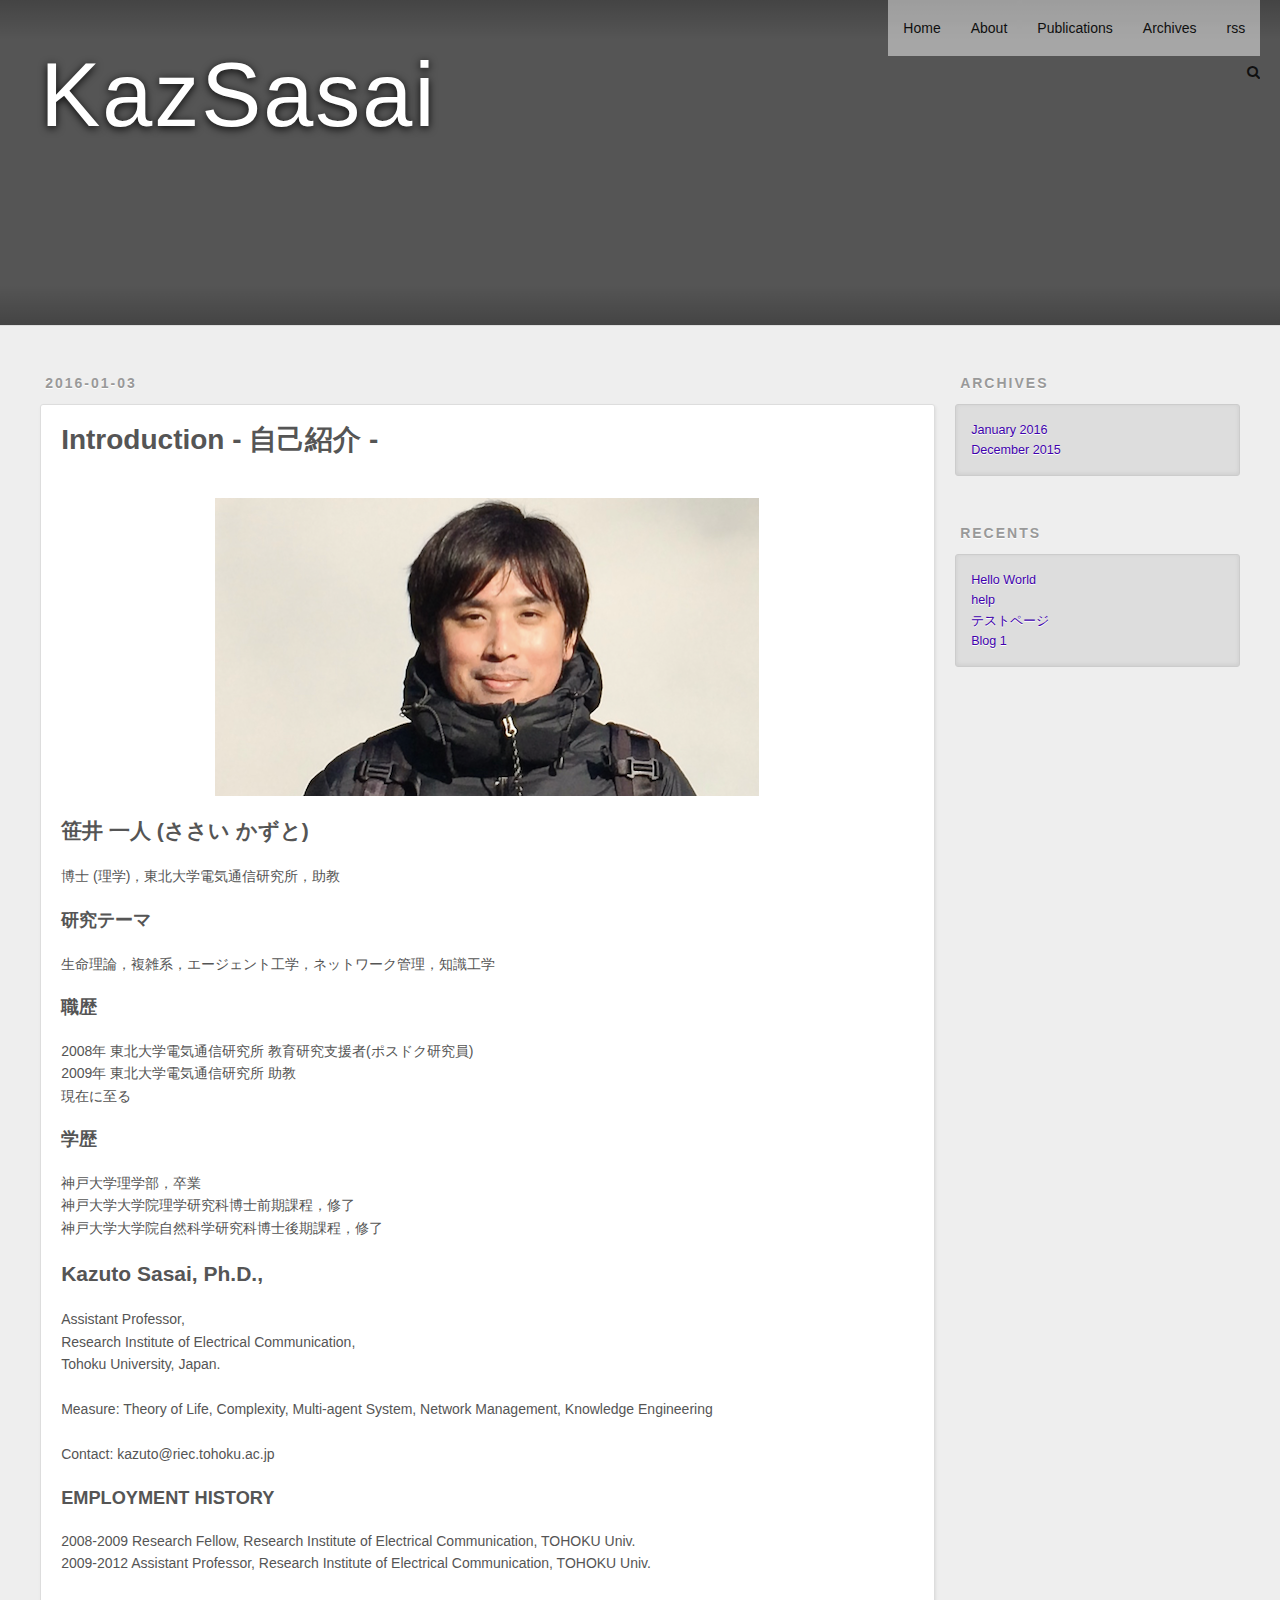
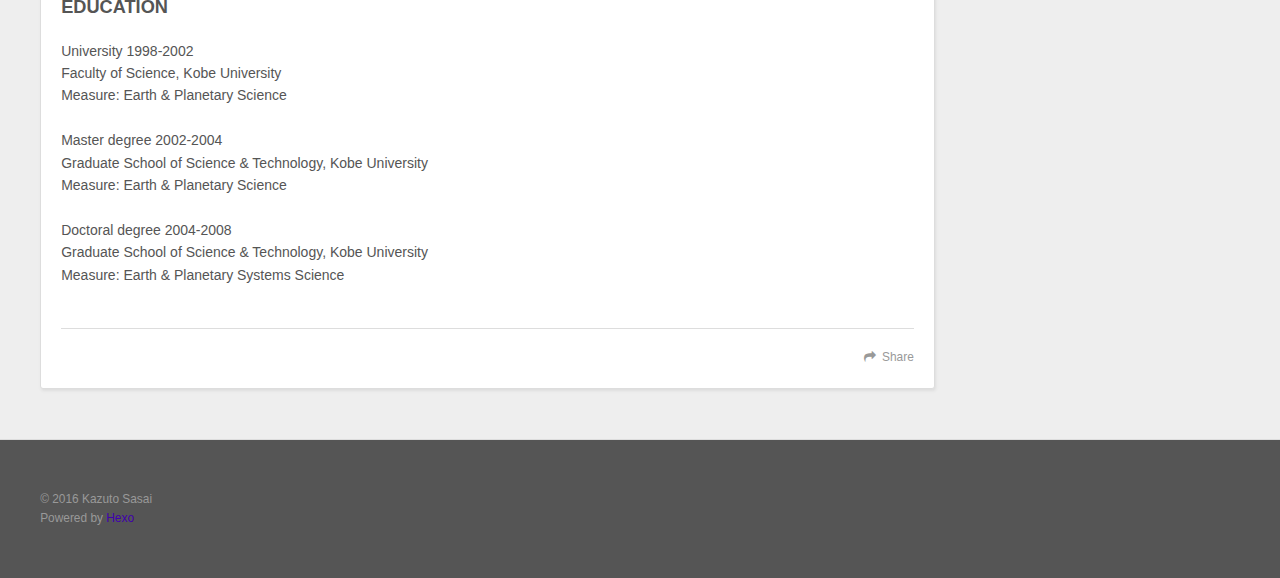
==== commit 0b99e3c4: "Site updated: 2016-01-03 21:38:24" ====
--- a/about/index.html
+++ b/about/index.html
@@ -5,7 +5,8 @@
   
   <title>Introduction - 自己紹介 - | KazSasai</title>
   <meta name="viewport" content="width=device-width, initial-scale=1, maximum-scale=1">
-  <meta name="description" content="笹井 一人 (ささい かずと)博士 (理学)，東北大学電気通信研究所，助教研究分野:生命理論，複雑系，エージェント工学，ネットワーク管理，知識工学
+  <meta name="description" content="笹井 一人 (ささい かずと)博士 (理学)，東北大学電気通信研究所，助教
+研究テーマ生命理論，複雑系，エージェント工学，ネットワーク管理，知識工学
 職歴2008年 東北大学電気通信研究所 教育研究支援者(ポスドク研究員)2009年 東北大学電気通信研究所 助教現在に至る
 学歴神戸大学理学部，卒業神戸大学大学院理学研究科博士前期課程，修了神戸大学大学院自然科学研究科博士後期課程，修了
 Kazuto">
@@ -13,21 +14,20 @@
 <meta property="og:title" content="Introduction - 自己紹介 -">
 <meta property="og:url" content="http://kazsasai.github.io/about/index.html">
 <meta property="og:site_name" content="KazSasai">
-<meta property="og:description" content="笹井 一人 (ささい かずと)博士 (理学)，東北大学電気通信研究所，助教研究分野:生命理論，複雑系，エージェント工学，ネットワーク管理，知識工学
+<meta property="og:description" content="笹井 一人 (ささい かずと)博士 (理学)，東北大学電気通信研究所，助教
+研究テーマ生命理論，複雑系，エージェント工学，ネットワーク管理，知識工学
 職歴2008年 東北大学電気通信研究所 教育研究支援者(ポスドク研究員)2009年 東北大学電気通信研究所 助教現在に至る
 学歴神戸大学理学部，卒業神戸大学大学院理学研究科博士前期課程，修了神戸大学大学院自然科学研究科博士後期課程，修了
 Kazuto">
 <meta property="og:image" content="http://kazsasai.github.io/about/kazsasai_bio.png">
-<meta property="og:updated_time" content="2016-01-03T07:45:38.000Z">
+<meta property="og:updated_time" content="2016-01-03T12:37:24.000Z">
 <meta name="twitter:card" content="summary">
 <meta name="twitter:title" content="Introduction - 自己紹介 -">
-<meta name="twitter:description" content="笹井 一人 (ささい かずと)博士 (理学)，東北大学電気通信研究所，助教研究分野:生命理論，複雑系，エージェント工学，ネットワーク管理，知識工学
+<meta name="twitter:description" content="笹井 一人 (ささい かずと)博士 (理学)，東北大学電気通信研究所，助教
+研究テーマ生命理論，複雑系，エージェント工学，ネットワーク管理，知識工学
 職歴2008年 東北大学電気通信研究所 教育研究支援者(ポスドク研究員)2009年 東北大学電気通信研究所 助教現在に至る
 学歴神戸大学理学部，卒業神戸大学大学院理学研究科博士前期課程，修了神戸大学大学院自然科学研究科博士後期課程，修了
 Kazuto">
-<meta name="twitter:creator" content="@okcjs">
-  
-    <link rel="alternative" href="/atom.xml" title="KazSasai" type="application/atom+xml">
   
   
     <link rel="icon" href="/favicon.png">
@@ -35,81 +35,45 @@
   <link href="//fonts.googleapis.com/css?family=Source+Code+Pro" rel="stylesheet" type="text/css">
   <link rel="stylesheet" href="/css/style.css" type="text/css">
   
-<script type="text/javascript">
-  var _gaq = _gaq || [];
-  _gaq.push(['_setAccount', 'UA-57887284-1']);
-  _gaq.push(['_trackPageview']);
-
-  (function() {
-    var ga = document.createElement('script'); ga.type = 'text/javascript'; ga.async = true;
-    ga.src = ('https:' == document.location.protocol ? 'https://ssl' : 'http://www') + '.google-analytics.com/ga.js';
-    var s = document.getElementsByTagName('script')[0]; s.parentNode.insertBefore(ga, s);
-  })();
-</script>
 
 </head>
+
 <body>
   <div id="container">
     <div id="wrap">
       <header id="header">
-  <div id="banner">
-    <canvas id="banner-whizbang"></canvas>
-  </div>
+  <div id="banner"></div>
   <div id="header-outer" class="outer">
-
-
     <div id="header-title" class="inner">
-      <div class="header-title-graphic">
-
-      </div>
-      <div class="header-title-text">
-        <h1 id="logo-wrap">
-			<a href="/" id="logo">KazSasai</a>
-		  </h1>
-        
-      </div>
-    </div>
-
-
+      <h1 id="logo-wrap">
+        <a href="/" id="logo">KazSasai</a>
+      </h1>
+      
+    </div>
     <div id="header-inner" class="inner">
-      
       <nav id="main-nav">
         <a id="main-nav-toggle" class="nav-icon"></a>
         
-          <a class="main-nav-link" href="/">
-            Home
-          </a>
-          
-          <a class="main-nav-link" href="/about">
-            About
-          </a>
-          
-          <a class="main-nav-link" href="/learn">
-            Learn
-          </a>
-          
-          <a class="main-nav-link" href="http://okcjs.us4.list-manage1.com/subscribe?u=a821c039e4e223f3947115270&id=694900f2a9">
-            Newsletter
-          </a>
-          
-          <a class="main-nav-link" href="/sponsors">
-            Sponsors
-          </a>
-          
+          <a class="main-nav-link" href="/">Home</a>
+        
+          <a class="main-nav-link" href="/about">About</a>
+        
+          <a class="main-nav-link" href="/pubs">Publications</a>
+        
+          <a class="main-nav-link" href="/archives">Archives</a>
+        
+          <a class="main-nav-link" href="/atom.xml">rss</a>
+        
       </nav>
-      
       <nav id="sub-nav">
         
-          <a id="nav-rss-link" class="nav-icon" href="/atom.xml" title="RSS Feed"></a>
-          
-            <a id="nav-search-btn" class="nav-icon" title="Search"></a>
+        <a id="nav-search-btn" class="nav-icon" title="Search"></a>
       </nav>
       <div id="search-form-wrap">
         <form action="//google.com/search" method="get" accept-charset="UTF-8" class="search-form"><input type="search" name="q" results="0" class="search-form-input" placeholder="Search"><button type="submit" class="search-form-submit">&#xF002;</button><input type="hidden" name="sitesearch" value="http://kazsasai.github.io"></form>
       </div>
     </div>
   </div>
-
 </header>
       <div class="outer">
         <section id="main"><article id="page-undefined" class="article article-type-page" itemscope itemprop="blogPost">
@@ -120,9 +84,7 @@
     
   </div>
   <div class="article-inner">
-    <!--
--->
-
+    
     
       <header class="article-header">
         
@@ -136,8 +98,9 @@
     
     <div class="article-entry" itemprop="articleBody">
       
-        <p><img src="/about/kazsasai_bio.png" alt="Biography"></p>
-<h2 id="u7B39_u4E95__u4E00_u4EBA__28_u3055_u3055_u3044__u304B_u305A_u3068_29"><a href="#u7B39_u4E95__u4E00_u4EBA__28_u3055_u3055_u3044__u304B_u305A_u3068_29" class="headerlink" title="笹井 一人 (ささい かずと)"></a>笹井 一人 (ささい かずと)</h2><p>博士 (理学)，東北大学電気通信研究所，助教<br>研究分野:<br>生命理論，複雑系，エージェント工学，ネットワーク管理，知識工学</p>
+        <p><img src="/about/kazsasai_bio.png" alt="" title="kazuto.png"></p>
+<h2 id="u7B39_u4E95__u4E00_u4EBA__28_u3055_u3055_u3044__u304B_u305A_u3068_29"><a href="#u7B39_u4E95__u4E00_u4EBA__28_u3055_u3055_u3044__u304B_u305A_u3068_29" class="headerlink" title="笹井 一人 (ささい かずと)"></a>笹井 一人 (ささい かずと)</h2><p>博士 (理学)，東北大学電気通信研究所，助教</p>
+<h3 id="u7814_u7A76_u30C6_u30FC_u30DE"><a href="#u7814_u7A76_u30C6_u30FC_u30DE" class="headerlink" title="研究テーマ"></a>研究テーマ</h3><p>生命理論，複雑系，エージェント工学，ネットワーク管理，知識工学</p>
 <h3 id="u8077_u6B74"><a href="#u8077_u6B74" class="headerlink" title="職歴"></a>職歴</h3><p>2008年 東北大学電気通信研究所 教育研究支援者(ポスドク研究員)<br>2009年 東北大学電気通信研究所 助教<br>現在に至る</p>
 <h3 id="u5B66_u6B74"><a href="#u5B66_u6B74" class="headerlink" title="学歴"></a>学歴</h3><p>神戸大学理学部，卒業<br>神戸大学大学院理学研究科博士前期課程，修了<br>神戸大学大学院自然科学研究科博士後期課程，修了</p>
 <h2 id="Kazuto_Sasai_2C_Ph-D-_2C"><a href="#Kazuto_Sasai_2C_Ph-D-_2C" class="headerlink" title="Kazuto Sasai, Ph.D.,"></a>Kazuto Sasai, Ph.D.,</h2><p>Assistant Professor,<br>Research Institute of Electrical Communication,<br>Tohoku University, Japan.</p>
@@ -166,6 +129,22 @@
           <aside id="sidebar">
   
     
+
+  
+    
+
+  
+    
+  
+    
+  <div class="widget-wrap">
+    <h3 class="widget-title">Archives</h3>
+    <div class="widget">
+      <ul class="archive-list"><li class="archive-list-item"><a class="archive-list-link" href="/archives/2016/01/">January 2016</a></li><li class="archive-list-item"><a class="archive-list-link" href="/archives/2015/12/">December 2015</a></li></ul>
+    </div>
+  </div>
+
+
   
     
   <div class="widget-wrap">
@@ -194,19 +173,6 @@
   </div>
 
   
-    
-  
-    
-  
-    
-  <div class="widget-wrap">
-    <h3 class="widget-title">Archives</h3>
-    <div class="widget">
-      <ul class="archive-list"><li class="archive-list-item"><a class="archive-list-link" href="/archives/2016/01/">January 2016</a><span class="archive-list-count">1</span></li><li class="archive-list-item"><a class="archive-list-link" href="/archives/2015/12/">December 2015</a><span class="archive-list-count">3</span></li></ul>
-    </div>
-  </div>
-
-  
 </aside>
         
       </div>
@@ -214,15 +180,11 @@
   
   <div class="outer">
     <div id="footer-info" class="inner">
-     <p class="copyright">© 2016 | <a href="http://techlahoma.org/">Techlahoma.org</a> | <a href="/code-of-conduct/">Code of Conduct</a>
-	 <p>
-		<a href="http://kazsasai.github.io" target="_blank" title="Kazuto Sasai">Kazuto Sasai </a>
-		
-	</p>
+      &copy; 2016 Kazuto Sasai<br>
+      Powered by <a href="http://hexo.io/" target="_blank">Hexo</a>
     </div>
   </div>
 </footer>
-
     </div>
     <nav id="mobile-nav">
   
@@ -230,11 +192,11 @@
   
     <a href="/about" class="mobile-nav-link">About</a>
   
-    <a href="/learn" class="mobile-nav-link">Learn</a>
-  
-    <a href="http://okcjs.us4.list-manage1.com/subscribe?u=a821c039e4e223f3947115270&id=694900f2a9" class="mobile-nav-link">Newsletter</a>
-  
-    <a href="/sponsors" class="mobile-nav-link">Sponsors</a>
+    <a href="/pubs" class="mobile-nav-link">Publications</a>
+  
+    <a href="/archives" class="mobile-nav-link">Archives</a>
+  
+    <a href="/atom.xml" class="mobile-nav-link">rss</a>
   
 </nav>
     
@@ -248,13 +210,6 @@
 
 <script src="/js/script.js" type="text/javascript"></script>
 
-
-
-<script src="http://code.createjs.com/easeljs-0.7.1.min.js"></script>
-<script src="http://code.createjs.com/tweenjs-0.5.1.min.js"></script>
-
-
-<script src="/js/banner.js" type="text/javascript"></script>
   </div>
 </body>
 </html>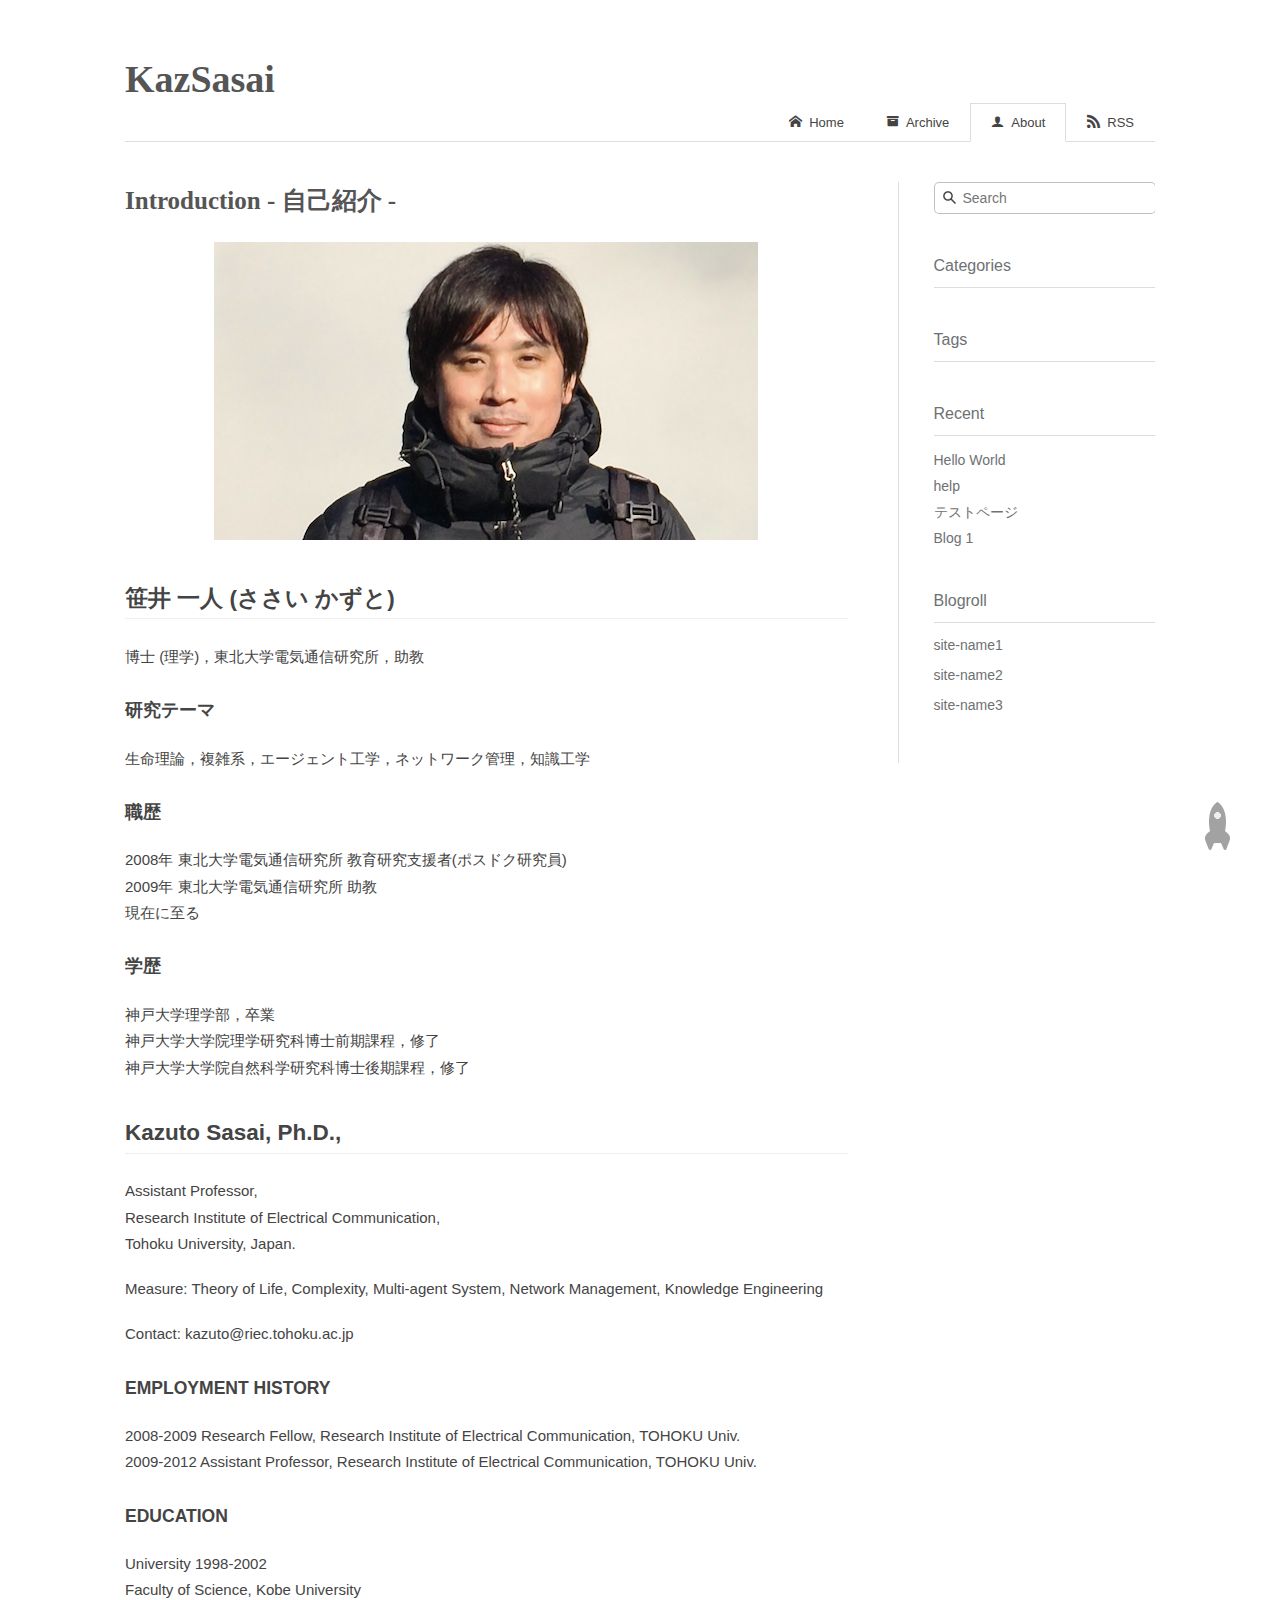
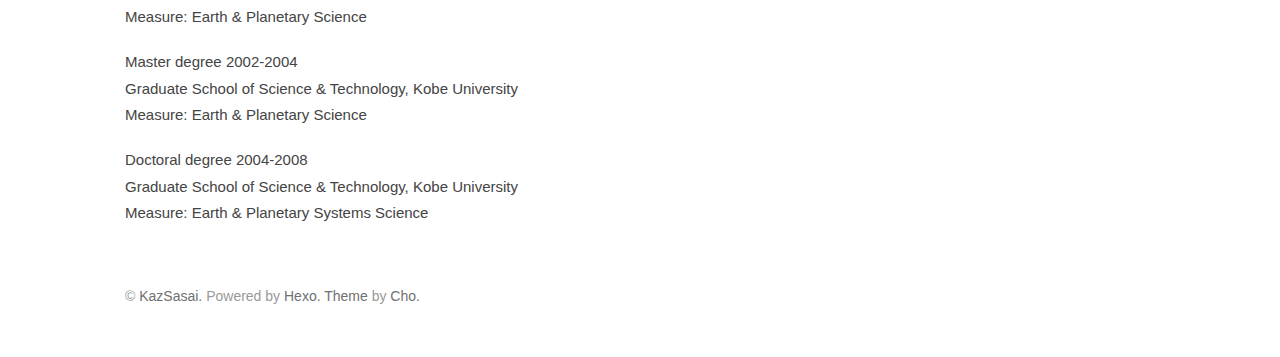
==== commit 8eeeacf0: "Site updated: 2016-01-03 22:03:18" ====
--- a/about/index.html
+++ b/about/index.html
@@ -1,104 +1,4 @@
-<!DOCTYPE html>
-<html>
-<head>
-  <meta charset="utf-8">
-  
-  <title>Introduction - 自己紹介 - | KazSasai</title>
-  <meta name="viewport" content="width=device-width, initial-scale=1, maximum-scale=1">
-  <meta name="description" content="笹井 一人 (ささい かずと)博士 (理学)，東北大学電気通信研究所，助教
-研究テーマ生命理論，複雑系，エージェント工学，ネットワーク管理，知識工学
-職歴2008年 東北大学電気通信研究所 教育研究支援者(ポスドク研究員)2009年 東北大学電気通信研究所 助教現在に至る
-学歴神戸大学理学部，卒業神戸大学大学院理学研究科博士前期課程，修了神戸大学大学院自然科学研究科博士後期課程，修了
-Kazuto">
-<meta property="og:type" content="website">
-<meta property="og:title" content="Introduction - 自己紹介 -">
-<meta property="og:url" content="http://kazsasai.github.io/about/index.html">
-<meta property="og:site_name" content="KazSasai">
-<meta property="og:description" content="笹井 一人 (ささい かずと)博士 (理学)，東北大学電気通信研究所，助教
-研究テーマ生命理論，複雑系，エージェント工学，ネットワーク管理，知識工学
-職歴2008年 東北大学電気通信研究所 教育研究支援者(ポスドク研究員)2009年 東北大学電気通信研究所 助教現在に至る
-学歴神戸大学理学部，卒業神戸大学大学院理学研究科博士前期課程，修了神戸大学大学院自然科学研究科博士後期課程，修了
-Kazuto">
-<meta property="og:image" content="http://kazsasai.github.io/about/kazsasai_bio.png">
-<meta property="og:updated_time" content="2016-01-03T12:37:24.000Z">
-<meta name="twitter:card" content="summary">
-<meta name="twitter:title" content="Introduction - 自己紹介 -">
-<meta name="twitter:description" content="笹井 一人 (ささい かずと)博士 (理学)，東北大学電気通信研究所，助教
-研究テーマ生命理論，複雑系，エージェント工学，ネットワーク管理，知識工学
-職歴2008年 東北大学電気通信研究所 教育研究支援者(ポスドク研究員)2009年 東北大学電気通信研究所 助教現在に至る
-学歴神戸大学理学部，卒業神戸大学大学院理学研究科博士前期課程，修了神戸大学大学院自然科学研究科博士後期課程，修了
-Kazuto">
-  
-  
-    <link rel="icon" href="/favicon.png">
-  
-  <link href="//fonts.googleapis.com/css?family=Source+Code+Pro" rel="stylesheet" type="text/css">
-  <link rel="stylesheet" href="/css/style.css" type="text/css">
-  
-
-</head>
-
-<body>
-  <div id="container">
-    <div id="wrap">
-      <header id="header">
-  <div id="banner"></div>
-  <div id="header-outer" class="outer">
-    <div id="header-title" class="inner">
-      <h1 id="logo-wrap">
-        <a href="/" id="logo">KazSasai</a>
-      </h1>
-      
-    </div>
-    <div id="header-inner" class="inner">
-      <nav id="main-nav">
-        <a id="main-nav-toggle" class="nav-icon"></a>
-        
-          <a class="main-nav-link" href="/">Home</a>
-        
-          <a class="main-nav-link" href="/about">About</a>
-        
-          <a class="main-nav-link" href="/pubs">Publications</a>
-        
-          <a class="main-nav-link" href="/archives">Archives</a>
-        
-          <a class="main-nav-link" href="/atom.xml">rss</a>
-        
-      </nav>
-      <nav id="sub-nav">
-        
-        <a id="nav-search-btn" class="nav-icon" title="Search"></a>
-      </nav>
-      <div id="search-form-wrap">
-        <form action="//google.com/search" method="get" accept-charset="UTF-8" class="search-form"><input type="search" name="q" results="0" class="search-form-input" placeholder="Search"><button type="submit" class="search-form-submit">&#xF002;</button><input type="hidden" name="sitesearch" value="http://kazsasai.github.io"></form>
-      </div>
-    </div>
-  </div>
-</header>
-      <div class="outer">
-        <section id="main"><article id="page-undefined" class="article article-type-page" itemscope itemprop="blogPost">
-  <div class="article-meta">
-    <a href="/about/index.html" class="article-date">
-  <time datetime="2016-01-02T20:09:06.000Z" itemprop="datePublished">2016-01-03</time>
-</a>
-    
-  </div>
-  <div class="article-inner">
-    
-    
-      <header class="article-header">
-        
-  
-    <h1 class="article-title" itemprop="name">
-      Introduction - 自己紹介 -
-    </h1>
-  
-
-      </header>
-    
-    <div class="article-entry" itemprop="articleBody">
-      
-        <p><img src="/about/kazsasai_bio.png" alt="" title="kazuto.png"></p>
+<!DOCTYPE html><html lang="en"><head><meta http-equiv="content-type" content="text/html; charset=utf-8"><meta content="width=device-width, initial-scale=1.0, maximum-scale=1.0, user-scalable=0" name="viewport"><meta content="yes" name="apple-mobile-web-app-capable"><meta content="black-translucent" name="apple-mobile-web-app-status-bar-style"><meta content="telephone=no" name="format-detection"><meta name="description"><title>Introduction - 自己紹介 - | KazSasai</title><link rel="stylesheet" type="text/css" href="/css/normalize.css"><link rel="stylesheet" type="text/css" href="/css/pure-min.css"><link rel="stylesheet" type="text/css" href="/css/grids-responsive-min.css"><link rel="stylesheet" type="text/css" href="/css/style.css"><link rel="Shortcut Icon" type="image/x-icon" href="/favicon.ico"><link rel="apple-touch-icon" href="/apple-touch-icon.png"><link rel="apple-touch-icon-precomposed" href="/apple-touch-icon.png"></head><body><div class="body_container"><div id="header"><div class="site-name"><h1 class="hidden">Introduction - 自己紹介 -</h1><a id="logo" href="/.">KazSasai</a><p class="description"></p></div><div id="nav-menu"><a href="/."><i class="icon-home"> Home</i></a><a href="/archives/"><i class="icon-archive"> Archive</i></a><a href="/about/" class="current"><i class="icon-about"> About</i></a><a href="/atom.xml"><i class="icon-rss"> RSS</i></a></div></div><div id="layout" class="pure-g"><div class="pure-u-1 pure-u-md-3-4"><div class="content_container"><div class="post"><h1 class="post-title">Introduction - 自己紹介 -</h1><div class="post-content"><p><img src="/about/kazsasai_bio.png" alt="" title="kazuto.png"></p>
 <h2 id="u7B39_u4E95__u4E00_u4EBA__28_u3055_u3055_u3044__u304B_u305A_u3068_29"><a href="#u7B39_u4E95__u4E00_u4EBA__28_u3055_u3055_u3044__u304B_u305A_u3068_29" class="headerlink" title="笹井 一人 (ささい かずと)"></a>笹井 一人 (ささい かずと)</h2><p>博士 (理学)，東北大学電気通信研究所，助教</p>
 <h3 id="u7814_u7A76_u30C6_u30FC_u30DE"><a href="#u7814_u7A76_u30C6_u30FC_u30DE" class="headerlink" title="研究テーマ"></a>研究テーマ</h3><p>生命理論，複雑系，エージェント工学，ネットワーク管理，知識工学</p>
 <h3 id="u8077_u6B74"><a href="#u8077_u6B74" class="headerlink" title="職歴"></a>職歴</h3><p>2008年 東北大学電気通信研究所 教育研究支援者(ポスドク研究員)<br>2009年 東北大学電気通信研究所 助教<br>現在に至る</p>
@@ -110,106 +10,6 @@
 <h3 id="EDUCATION"><a href="#EDUCATION" class="headerlink" title="EDUCATION"></a>EDUCATION</h3><p>University 1998-2002<br>Faculty of Science, Kobe University<br>Measure: Earth &amp; Planetary Science</p>
 <p>Master degree 2002-2004<br>Graduate School of Science &amp; Technology, Kobe University<br>Measure: Earth &amp; Planetary Science</p>
 <p>Doctoral degree 2004-2008<br>Graduate School of Science &amp; Technology, Kobe University<br>Measure: Earth &amp; Planetary Systems Science</p>
-
-      
-    </div>
-    <footer class="article-footer">
-      <a data-url="http://kazsasai.github.io/about/index.html" data-id="ciixk8q1j0002vd0i4ac58qav" class="article-share-link">Share</a>
-      
-      
-    </footer>
-  </div>
-  
-    
-  
-</article>
-
-</section>
-        
-          <aside id="sidebar">
-  
-    
-
-  
-    
-
-  
-    
-  
-    
-  <div class="widget-wrap">
-    <h3 class="widget-title">Archives</h3>
-    <div class="widget">
-      <ul class="archive-list"><li class="archive-list-item"><a class="archive-list-link" href="/archives/2016/01/">January 2016</a></li><li class="archive-list-item"><a class="archive-list-link" href="/archives/2015/12/">December 2015</a></li></ul>
-    </div>
-  </div>
-
-
-  
-    
-  <div class="widget-wrap">
-    <h3 class="widget-title">Recents</h3>
-    <div class="widget">
-      <ul>
-        
-          <li>
-            <a href="/2016/01/03/hello-world/">Hello World</a>
-          </li>
-        
-          <li>
-            <a href="/2015/12/28/help/">help</a>
-          </li>
-        
-          <li>
-            <a href="/2015/12/28/テストページ/">テストページ</a>
-          </li>
-        
-          <li>
-            <a href="/2015/12/28/Blog-1/">Blog 1</a>
-          </li>
-        
-      </ul>
-    </div>
-  </div>
-
-  
-</aside>
-        
-      </div>
-      <footer id="footer">
-  
-  <div class="outer">
-    <div id="footer-info" class="inner">
-      &copy; 2016 Kazuto Sasai<br>
-      Powered by <a href="http://hexo.io/" target="_blank">Hexo</a>
-    </div>
-  </div>
-</footer>
-    </div>
-    <nav id="mobile-nav">
-  
-    <a href="/" class="mobile-nav-link">Home</a>
-  
-    <a href="/about" class="mobile-nav-link">About</a>
-  
-    <a href="/pubs" class="mobile-nav-link">Publications</a>
-  
-    <a href="/archives" class="mobile-nav-link">Archives</a>
-  
-    <a href="/atom.xml" class="mobile-nav-link">rss</a>
-  
-</nav>
-    
-
-<script src="//ajax.googleapis.com/ajax/libs/jquery/2.0.3/jquery.min.js"></script>
-
-
-  <link rel="stylesheet" href="/fancybox/jquery.fancybox.css" type="text/css">
-  <script src="/fancybox/jquery.fancybox.pack.js" type="text/javascript"></script>
-
-
-<script src="/js/script.js" type="text/javascript"></script>
-
-  </div>
-</body>
-</html>+</div></div></div></div><div class="pure-u-1-4"><div id="sidebar"><div class="widget"><form action="//www.google.com/search" method="get" accept-charset="utf-8" target="_blank" class="search-form"><input type="text" name="q" maxlength="20" placeholder="Search" class="search-form-input"/><input type="hidden" name="sitesearch" value="http://kazsasai.github.io"/></form></div><div class="widget"><div class="widget-title">Categories</div></div><div class="widget"><div class="widget-title">Tags</div><div class="tagcloud"></div></div><div class="widget"><div class="widget-title">Recent</div><ul class="post-list"><li class="post-list-item"><a class="post-list-link" href="/2016/01/03/hello-world/">Hello World</a></li><li class="post-list-item"><a class="post-list-link" href="/2015/12/28/help/">help</a></li><li class="post-list-item"><a class="post-list-link" href="/2015/12/28/テストページ/">テストページ</a></li><li class="post-list-item"><a class="post-list-link" href="/2015/12/28/Blog-1/">Blog 1</a></li></ul></div><div class="widget"><div class="widget-title">Blogroll</div><ul></ul><a href="http://www.example1.com/" title="site-name1" target="_blank">site-name1</a><ul></ul><a href="http://www.example2.com/" title="site-name2" target="_blank">site-name2</a><ul></ul><a href="http://www.example3.com/" title="site-name3" target="_blank">site-name3</a></div></div></div></div><div id="footer">© <a href="/." rel="nofollow">KazSasai.</a> Powered by<a rel="nofollow" target="_blank" href="https://hexo.io"> Hexo.</a><a rel="nofollow" target="_blank" href="https://github.com/tufu9441/maupassant-hexo"> Theme</a> by<a rel="nofollow" target="_blank" href="https://github.com/pagecho"> Cho.</a></div><a id="rocket" href="#top" class="show"></a><script src="/js/jquery.min.js" type="text/javascript"></script>
+<script src="/js/totop.js" type="text/javascript"></script><script src="/js/fancybox.pack.js" type="text/javascript"></script>
+<script src="/js/jquery.fancybox.js" type="text/javascript"></script><link rel="stylesheet" href="/css/jquery.fancybox.css" type="text/css"></div></body></html>--- a/css/grids-responsive-min.css
+++ b/css/grids-responsive-min.css
@@ -0,0 +1,7 @@
+/*!
+Pure v0.6.0
+Copyright 2014 Yahoo! Inc. All rights reserved.
+Licensed under the BSD License.
+https://github.com/yahoo/pure/blob/master/LICENSE.md
+*/
+@media screen and (min-width:35.5em){.pure-u-sm-1,.pure-u-sm-1-1,.pure-u-sm-1-2,.pure-u-sm-1-3,.pure-u-sm-2-3,.pure-u-sm-1-4,.pure-u-sm-3-4,.pure-u-sm-1-5,.pure-u-sm-2-5,.pure-u-sm-3-5,.pure-u-sm-4-5,.pure-u-sm-5-5,.pure-u-sm-1-6,.pure-u-sm-5-6,.pure-u-sm-1-8,.pure-u-sm-3-8,.pure-u-sm-5-8,.pure-u-sm-7-8,.pure-u-sm-1-12,.pure-u-sm-5-12,.pure-u-sm-7-12,.pure-u-sm-11-12,.pure-u-sm-1-24,.pure-u-sm-2-24,.pure-u-sm-3-24,.pure-u-sm-4-24,.pure-u-sm-5-24,.pure-u-sm-6-24,.pure-u-sm-7-24,.pure-u-sm-8-24,.pure-u-sm-9-24,.pure-u-sm-10-24,.pure-u-sm-11-24,.pure-u-sm-12-24,.pure-u-sm-13-24,.pure-u-sm-14-24,.pure-u-sm-15-24,.pure-u-sm-16-24,.pure-u-sm-17-24,.pure-u-sm-18-24,.pure-u-sm-19-24,.pure-u-sm-20-24,.pure-u-sm-21-24,.pure-u-sm-22-24,.pure-u-sm-23-24,.pure-u-sm-24-24{display:inline-block;*display:inline;zoom:1;letter-spacing:normal;word-spacing:normal;vertical-align:top;text-rendering:auto}.pure-u-sm-1-24{width:4.1667%;*width:4.1357%}.pure-u-sm-1-12,.pure-u-sm-2-24{width:8.3333%;*width:8.3023%}.pure-u-sm-1-8,.pure-u-sm-3-24{width:12.5%;*width:12.469%}.pure-u-sm-1-6,.pure-u-sm-4-24{width:16.6667%;*width:16.6357%}.pure-u-sm-1-5{width:20%;*width:19.969%}.pure-u-sm-5-24{width:20.8333%;*width:20.8023%}.pure-u-sm-1-4,.pure-u-sm-6-24{width:25%;*width:24.969%}.pure-u-sm-7-24{width:29.1667%;*width:29.1357%}.pure-u-sm-1-3,.pure-u-sm-8-24{width:33.3333%;*width:33.3023%}.pure-u-sm-3-8,.pure-u-sm-9-24{width:37.5%;*width:37.469%}.pure-u-sm-2-5{width:40%;*width:39.969%}.pure-u-sm-5-12,.pure-u-sm-10-24{width:41.6667%;*width:41.6357%}.pure-u-sm-11-24{width:45.8333%;*width:45.8023%}.pure-u-sm-1-2,.pure-u-sm-12-24{width:50%;*width:49.969%}.pure-u-sm-13-24{width:54.1667%;*width:54.1357%}.pure-u-sm-7-12,.pure-u-sm-14-24{width:58.3333%;*width:58.3023%}.pure-u-sm-3-5{width:60%;*width:59.969%}.pure-u-sm-5-8,.pure-u-sm-15-24{width:62.5%;*width:62.469%}.pure-u-sm-2-3,.pure-u-sm-16-24{width:66.6667%;*width:66.6357%}.pure-u-sm-17-24{width:70.8333%;*width:70.8023%}.pure-u-sm-3-4,.pure-u-sm-18-24{width:75%;*width:74.969%}.pure-u-sm-19-24{width:79.1667%;*width:79.1357%}.pure-u-sm-4-5{width:80%;*width:79.969%}.pure-u-sm-5-6,.pure-u-sm-20-24{width:83.3333%;*width:83.3023%}.pure-u-sm-7-8,.pure-u-sm-21-24{width:87.5%;*width:87.469%}.pure-u-sm-11-12,.pure-u-sm-22-24{width:91.6667%;*width:91.6357%}.pure-u-sm-23-24{width:95.8333%;*width:95.8023%}.pure-u-sm-1,.pure-u-sm-1-1,.pure-u-sm-5-5,.pure-u-sm-24-24{width:100%}}@media screen and (min-width:48em){.pure-u-md-1,.pure-u-md-1-1,.pure-u-md-1-2,.pure-u-md-1-3,.pure-u-md-2-3,.pure-u-md-1-4,.pure-u-md-3-4,.pure-u-md-1-5,.pure-u-md-2-5,.pure-u-md-3-5,.pure-u-md-4-5,.pure-u-md-5-5,.pure-u-md-1-6,.pure-u-md-5-6,.pure-u-md-1-8,.pure-u-md-3-8,.pure-u-md-5-8,.pure-u-md-7-8,.pure-u-md-1-12,.pure-u-md-5-12,.pure-u-md-7-12,.pure-u-md-11-12,.pure-u-md-1-24,.pure-u-md-2-24,.pure-u-md-3-24,.pure-u-md-4-24,.pure-u-md-5-24,.pure-u-md-6-24,.pure-u-md-7-24,.pure-u-md-8-24,.pure-u-md-9-24,.pure-u-md-10-24,.pure-u-md-11-24,.pure-u-md-12-24,.pure-u-md-13-24,.pure-u-md-14-24,.pure-u-md-15-24,.pure-u-md-16-24,.pure-u-md-17-24,.pure-u-md-18-24,.pure-u-md-19-24,.pure-u-md-20-24,.pure-u-md-21-24,.pure-u-md-22-24,.pure-u-md-23-24,.pure-u-md-24-24{display:inline-block;*display:inline;zoom:1;letter-spacing:normal;word-spacing:normal;vertical-align:top;text-rendering:auto}.pure-u-md-1-24{width:4.1667%;*width:4.1357%}.pure-u-md-1-12,.pure-u-md-2-24{width:8.3333%;*width:8.3023%}.pure-u-md-1-8,.pure-u-md-3-24{width:12.5%;*width:12.469%}.pure-u-md-1-6,.pure-u-md-4-24{width:16.6667%;*width:16.6357%}.pure-u-md-1-5{width:20%;*width:19.969%}.pure-u-md-5-24{width:20.8333%;*width:20.8023%}.pure-u-md-1-4,.pure-u-md-6-24{width:25%;*width:24.969%}.pure-u-md-7-24{width:29.1667%;*width:29.1357%}.pure-u-md-1-3,.pure-u-md-8-24{width:33.3333%;*width:33.3023%}.pure-u-md-3-8,.pure-u-md-9-24{width:37.5%;*width:37.469%}.pure-u-md-2-5{width:40%;*width:39.969%}.pure-u-md-5-12,.pure-u-md-10-24{width:41.6667%;*width:41.6357%}.pure-u-md-11-24{width:45.8333%;*width:45.8023%}.pure-u-md-1-2,.pure-u-md-12-24{width:50%;*width:49.969%}.pure-u-md-13-24{width:54.1667%;*width:54.1357%}.pure-u-md-7-12,.pure-u-md-14-24{width:58.3333%;*width:58.3023%}.pure-u-md-3-5{width:60%;*width:59.969%}.pure-u-md-5-8,.pure-u-md-15-24{width:62.5%;*width:62.469%}.pure-u-md-2-3,.pure-u-md-16-24{width:66.6667%;*width:66.6357%}.pure-u-md-17-24{width:70.8333%;*width:70.8023%}.pure-u-md-3-4,.pure-u-md-18-24{width:75%;*width:74.969%}.pure-u-md-19-24{width:79.1667%;*width:79.1357%}.pure-u-md-4-5{width:80%;*width:79.969%}.pure-u-md-5-6,.pure-u-md-20-24{width:83.3333%;*width:83.3023%}.pure-u-md-7-8,.pure-u-md-21-24{width:87.5%;*width:87.469%}.pure-u-md-11-12,.pure-u-md-22-24{width:91.6667%;*width:91.6357%}.pure-u-md-23-24{width:95.8333%;*width:95.8023%}.pure-u-md-1,.pure-u-md-1-1,.pure-u-md-5-5,.pure-u-md-24-24{width:100%}}@media screen and (min-width:64em){.pure-u-lg-1,.pure-u-lg-1-1,.pure-u-lg-1-2,.pure-u-lg-1-3,.pure-u-lg-2-3,.pure-u-lg-1-4,.pure-u-lg-3-4,.pure-u-lg-1-5,.pure-u-lg-2-5,.pure-u-lg-3-5,.pure-u-lg-4-5,.pure-u-lg-5-5,.pure-u-lg-1-6,.pure-u-lg-5-6,.pure-u-lg-1-8,.pure-u-lg-3-8,.pure-u-lg-5-8,.pure-u-lg-7-8,.pure-u-lg-1-12,.pure-u-lg-5-12,.pure-u-lg-7-12,.pure-u-lg-11-12,.pure-u-lg-1-24,.pure-u-lg-2-24,.pure-u-lg-3-24,.pure-u-lg-4-24,.pure-u-lg-5-24,.pure-u-lg-6-24,.pure-u-lg-7-24,.pure-u-lg-8-24,.pure-u-lg-9-24,.pure-u-lg-10-24,.pure-u-lg-11-24,.pure-u-lg-12-24,.pure-u-lg-13-24,.pure-u-lg-14-24,.pure-u-lg-15-24,.pure-u-lg-16-24,.pure-u-lg-17-24,.pure-u-lg-18-24,.pure-u-lg-19-24,.pure-u-lg-20-24,.pure-u-lg-21-24,.pure-u-lg-22-24,.pure-u-lg-23-24,.pure-u-lg-24-24{display:inline-block;*display:inline;zoom:1;letter-spacing:normal;word-spacing:normal;vertical-align:top;text-rendering:auto}.pure-u-lg-1-24{width:4.1667%;*width:4.1357%}.pure-u-lg-1-12,.pure-u-lg-2-24{width:8.3333%;*width:8.3023%}.pure-u-lg-1-8,.pure-u-lg-3-24{width:12.5%;*width:12.469%}.pure-u-lg-1-6,.pure-u-lg-4-24{width:16.6667%;*width:16.6357%}.pure-u-lg-1-5{width:20%;*width:19.969%}.pure-u-lg-5-24{width:20.8333%;*width:20.8023%}.pure-u-lg-1-4,.pure-u-lg-6-24{width:25%;*width:24.969%}.pure-u-lg-7-24{width:29.1667%;*width:29.1357%}.pure-u-lg-1-3,.pure-u-lg-8-24{width:33.3333%;*width:33.3023%}.pure-u-lg-3-8,.pure-u-lg-9-24{width:37.5%;*width:37.469%}.pure-u-lg-2-5{width:40%;*width:39.969%}.pure-u-lg-5-12,.pure-u-lg-10-24{width:41.6667%;*width:41.6357%}.pure-u-lg-11-24{width:45.8333%;*width:45.8023%}.pure-u-lg-1-2,.pure-u-lg-12-24{width:50%;*width:49.969%}.pure-u-lg-13-24{width:54.1667%;*width:54.1357%}.pure-u-lg-7-12,.pure-u-lg-14-24{width:58.3333%;*width:58.3023%}.pure-u-lg-3-5{width:60%;*width:59.969%}.pure-u-lg-5-8,.pure-u-lg-15-24{width:62.5%;*width:62.469%}.pure-u-lg-2-3,.pure-u-lg-16-24{width:66.6667%;*width:66.6357%}.pure-u-lg-17-24{width:70.8333%;*width:70.8023%}.pure-u-lg-3-4,.pure-u-lg-18-24{width:75%;*width:74.969%}.pure-u-lg-19-24{width:79.1667%;*width:79.1357%}.pure-u-lg-4-5{width:80%;*width:79.969%}.pure-u-lg-5-6,.pure-u-lg-20-24{width:83.3333%;*width:83.3023%}.pure-u-lg-7-8,.pure-u-lg-21-24{width:87.5%;*width:87.469%}.pure-u-lg-11-12,.pure-u-lg-22-24{width:91.6667%;*width:91.6357%}.pure-u-lg-23-24{width:95.8333%;*width:95.8023%}.pure-u-lg-1,.pure-u-lg-1-1,.pure-u-lg-5-5,.pure-u-lg-24-24{width:100%}}@media screen and (min-width:80em){.pure-u-xl-1,.pure-u-xl-1-1,.pure-u-xl-1-2,.pure-u-xl-1-3,.pure-u-xl-2-3,.pure-u-xl-1-4,.pure-u-xl-3-4,.pure-u-xl-1-5,.pure-u-xl-2-5,.pure-u-xl-3-5,.pure-u-xl-4-5,.pure-u-xl-5-5,.pure-u-xl-1-6,.pure-u-xl-5-6,.pure-u-xl-1-8,.pure-u-xl-3-8,.pure-u-xl-5-8,.pure-u-xl-7-8,.pure-u-xl-1-12,.pure-u-xl-5-12,.pure-u-xl-7-12,.pure-u-xl-11-12,.pure-u-xl-1-24,.pure-u-xl-2-24,.pure-u-xl-3-24,.pure-u-xl-4-24,.pure-u-xl-5-24,.pure-u-xl-6-24,.pure-u-xl-7-24,.pure-u-xl-8-24,.pure-u-xl-9-24,.pure-u-xl-10-24,.pure-u-xl-11-24,.pure-u-xl-12-24,.pure-u-xl-13-24,.pure-u-xl-14-24,.pure-u-xl-15-24,.pure-u-xl-16-24,.pure-u-xl-17-24,.pure-u-xl-18-24,.pure-u-xl-19-24,.pure-u-xl-20-24,.pure-u-xl-21-24,.pure-u-xl-22-24,.pure-u-xl-23-24,.pure-u-xl-24-24{display:inline-block;*display:inline;zoom:1;letter-spacing:normal;word-spacing:normal;vertical-align:top;text-rendering:auto}.pure-u-xl-1-24{width:4.1667%;*width:4.1357%}.pure-u-xl-1-12,.pure-u-xl-2-24{width:8.3333%;*width:8.3023%}.pure-u-xl-1-8,.pure-u-xl-3-24{width:12.5%;*width:12.469%}.pure-u-xl-1-6,.pure-u-xl-4-24{width:16.6667%;*width:16.6357%}.pure-u-xl-1-5{width:20%;*width:19.969%}.pure-u-xl-5-24{width:20.8333%;*width:20.8023%}.pure-u-xl-1-4,.pure-u-xl-6-24{width:25%;*width:24.969%}.pure-u-xl-7-24{width:29.1667%;*width:29.1357%}.pure-u-xl-1-3,.pure-u-xl-8-24{width:33.3333%;*width:33.3023%}.pure-u-xl-3-8,.pure-u-xl-9-24{width:37.5%;*width:37.469%}.pure-u-xl-2-5{width:40%;*width:39.969%}.pure-u-xl-5-12,.pure-u-xl-10-24{width:41.6667%;*width:41.6357%}.pure-u-xl-11-24{width:45.8333%;*width:45.8023%}.pure-u-xl-1-2,.pure-u-xl-12-24{width:50%;*width:49.969%}.pure-u-xl-13-24{width:54.1667%;*width:54.1357%}.pure-u-xl-7-12,.pure-u-xl-14-24{width:58.3333%;*width:58.3023%}.pure-u-xl-3-5{width:60%;*width:59.969%}.pure-u-xl-5-8,.pure-u-xl-15-24{width:62.5%;*width:62.469%}.pure-u-xl-2-3,.pure-u-xl-16-24{width:66.6667%;*width:66.6357%}.pure-u-xl-17-24{width:70.8333%;*width:70.8023%}.pure-u-xl-3-4,.pure-u-xl-18-24{width:75%;*width:74.969%}.pure-u-xl-19-24{width:79.1667%;*width:79.1357%}.pure-u-xl-4-5{width:80%;*width:79.969%}.pure-u-xl-5-6,.pure-u-xl-20-24{width:83.3333%;*width:83.3023%}.pure-u-xl-7-8,.pure-u-xl-21-24{width:87.5%;*width:87.469%}.pure-u-xl-11-12,.pure-u-xl-22-24{width:91.6667%;*width:91.6357%}.pure-u-xl-23-24{width:95.8333%;*width:95.8023%}.pure-u-xl-1,.pure-u-xl-1-1,.pure-u-xl-5-5,.pure-u-xl-24-24{width:100%}}--- a/css/style.css
+++ b/css/style.css
@@ -1,1488 +1,1118 @@
+/**
+ *
+ * @package Maupassant
+ * @author cho
+ * @version 2.0
+ * @link http://chopstack.com
+ */
 body {
+  background-color: #FFF;
+  color: #444;
+  font-family: "TIBch", "Classic Grotesque W01", "Helvetica Neue", Arial, "Hiragino Sans GB", "STHeiti", "Microsoft YaHei", "WenQuanYi Micro Hei", SimSun, sans-serif;
+  -webkit-font-smoothing: antialiased;
+  -moz-osx-font-smoothing: grayscale;
+  font-size: 14px; }
+
+.body_container {
+  padding: 0 60px;
+  max-width: 1150px;
+  margin: 0 auto; }
+
+.content_container {
+  padding-right: 50px;
+  padding-top: 20px; }
+
+#fb_comments_container {
+  margin-top: 35px;
+  padding-top: 20px;
+  border-top: 1px solid rgba(150, 150, 150, 0.2); }
+
+a, button.submit {
+  color: #6E7173;
+  text-decoration: none;
+  -webkit-transition: all .1s ease-in;
+  -moz-transition: all .1s ease-in;
+  -o-transition: all .1s ease-in;
+  transition: all .1s ease-in; }
+
+a:hover, a:active {
+  color: #444; }
+
+a:focus {
+  outline: auto; }
+
+.clear {
+  clear: both; }
+
+#header {
+  padding: 58px 0 0;
+  text-align: left;
+  border-bottom: 1px solid #ddd;
+  position: relative; }
+  #header .site-name {
+    margin-bottom: 40px; }
+    #header .site-name h1 {
+      padding: 0;
+      margin: 0;
+      height: 0;
+      overflow: hidden; }
+    #header .site-name #logo {
+      font: bold 38px/1.12 "Times New Roman", Georgia, Times, sans-serif;
+      color: #555; }
+      #header .site-name #logo span, #header .site-name #logo:hover {
+        color: #777; }
+    #header .site-name .description {
+      margin: .2em 0 0;
+      color: #999; }
+  #header #nav-menu {
+    margin: 10px 0 -1px;
+    padding: 0;
+    position: absolute;
+    right: 0;
+    bottom: 0; }
+    #header #nav-menu a {
+      display: inline-block;
+      padding: 3px 20px 3px;
+      line-height: 30px;
+      color: #444;
+      font-size: 13px;
+      border: 1px solid transparent; }
+      #header #nav-menu a:hover {
+        border-bottom-color: #444; }
+      #header #nav-menu a.current {
+        border: 1px solid #ddd;
+        border-bottom-color: #fff; }
+
+#sidebar {
+  border-left: 1px solid #ddd;
+  padding-left: 35px;
+  margin-top: 40px;
+  padding-bottom: 20px;
+  word-wrap: break-word; }
+  #sidebar .widget {
+    margin-bottom: 30px; }
+    #sidebar .widget .widget-title {
+      color: #6E7173;
+      line-height: 2.7;
+      margin-top: 0;
+      font-size: 16px;
+      border-bottom: 1px solid #ddd;
+      display: block;
+      font-weight: normal; }
+    #sidebar .widget .comments-title {
+      color: #6E7173;
+      line-height: 2.7;
+      margin-top: 0;
+      font-size: 16px;
+      border-bottom: 0px solid #ddd;
+      display: block;
+      font-weight: normal; }
+    #sidebar .widget .tagcloud {
+      margin-top: 10px; }
+      #sidebar .widget .tagcloud a {
+        line-height: 1.5;
+        padding: 5px; }
+    #sidebar .widget ul {
+      list-style: none;
+      padding: 0; }
+      #sidebar .widget ul li {
+        margin: 5px 0;
+        line-height: 1.5; }
+  #sidebar .search-form {
+    position: relative;
+    overflow: hidden; }
+    #sidebar .search-form input {
+      background: #fff 8px 8px no-repeat url([data-uri]%2BR8AAAACXBIWXMAAAsTAAALEwEAmpwYAAAAIGNIUk0AAG11AABzoAAA%2FN0AAINkAABw6AAA7GgAADA%2BAAAQkOTsmeoAAAESSURBVHjajNCxS9VRGMbxz71E4OwgoXPQxVEpXCI47%2BZqGP0LCoJO7UVD3QZzb3SwcHB7F3Uw3Zpd%2FAPCcJKG7Dj4u%2FK7Pwp94HDg5Xyf5z1Pr9YKImKANTzFXxzjU2ae6qhXaxURr%2FAFl9hHDy%2FwEK8z89sYVEp5gh84wMvMvGiSJ%2FEV85jNzLMR1McqfmN5BEBmnmMJFSvtpH7jdJiZv7q7Z%2BZPfMdcF6rN%2FT%2F1m2LGBkd4HhFT3dcRMY2FpskxaLNpayciHrWAGeziD7b%2BVfkithuTk8bkGa4wgWFmbrSTZOYeBvjc%2BucQj%2FEe6xHx4Taq1nrnKaW8K6XUUsrHWuvNevdRRLzFGwzvDbXAB9cDAHvhedDruuxSAAAAAElFTkSuQmCC);
+      display: inline-block;
+      height: 16px;
+      padding: 7px 11px 7px 28px;
+      border: 1px solid #bbb;
+      border: 1px solid rgba(0, 0, 0, 0.25);
+      font-weight: 400;
+      color: #444;
+      font-size: 14px;
+      line-height: 16px;
+      box-sizing: content-box;
+      background-clip: padding-box;
+      -webkit-border-radius: 5px;
+      -moz-border-radius: 5px;
+      -ms-border-radius: 5px;
+      -o-border-radius: 5px;
+      border-radius: 5px;
+      -webkit-box-shadow: none;
+      -moz-box-shadow: none;
+      box-shadow: none; }
+
+/* title for search result or tagged posts*/
+.label-title {
+  margin-top: 1.1em;
+  font-size: 20px;
+  font-weight: normal;
+  color: #888; }
+
+.post {
+  padding: 25px 0 15px; }
+  .post .post-title {
+    margin: 0;
+    color: #555;
+    text-align: left;
+    font: bold 25px/1.1 "ff-tisa-web-pro", Cambria, "Times New Roman", Georgia, Times, sans-serif; }
+    .post .post-title a {
+      color: #555; }
+  .post .post-meta {
+    padding: 0;
+    margin: 12px 0 0;
+    color: #999;
+    float: left;
+    display: inline;
+    text-indent: .15em; }
+  .post .ds-thread-count {
+    padding: 0;
+    margin: 12px 0 0;
+    color: #999;
+    float: right;
+    display: inline;
+    text-indent: .15em; }
+  .post .disqus-comment-count {
+    padding: 0;
+    margin: 12px 0 0;
+    color: #999;
+    float: right;
+    display: inline;
+    text-indent: .15em; }
+  .post .post-content {
+    clear: left;
+    font-size: 15px;
+    line-height: 1.77;
+    color: #444;
+    padding-top: 20px;
+    text-align: justify; }
+    .post .post-content h2 {
+      margin: 1.4em 0 1.1em;
+      border-bottom: 1px solid #eee; }
+    .post .post-content h3 {
+      margin: 1.4em 0 1.1em; }
+    .post .post-content pre code {
+      padding: 0 2em; }
+    .post .post-content p {
+      margin: 0 0 1.234em; }
+      .post .post-content p code {
+        display: inline;
+        margin: 0 5px;
+        padding: 1px 5px;
+        border: 1px solid #ccc;
+        background: #eee; }
+      .post .post-content p a {
+        color: #01579f;
+        padding-bottom: 2px;
+        word-break: break-all; }
+        .post .post-content p a:hover {
+          text-decoration: underline; }
+      .post .post-content p .caption {
+        color: #444;
+        display: block;
+        font-size: 0.9em;
+        margin-top: 0.1em;
+        position: relative;
+        text-align: center; }
+    .post .post-content hr {
+      margin: 2.4em auto;
+      border: none;
+      border-top: 1px solid #eee;
+      position: relative; }
+    .post .post-content img {
+      max-width: 100%;
+      padding: 0.5em 0;
+      margin: auto;
+      display: block; }
+    .post .post-content ul, .post .post-content ol {
+      border-radius: 3px;
+      margin: 1em 0; }
+      .post .post-content ul ul, .post .post-content ol ul {
+        margin: 0; }
+      .post .post-content ul a, .post .post-content ol a {
+        color: #01579f;
+        padding-bottom: 2px;
+        word-break: break-all; }
+        .post .post-content ul a:hover, .post .post-content ol a:hover {
+          text-decoration: underline; }
+  .post .tags {
+    padding-bottom: 1em; }
+    .post .tags a {
+      margin-right: .5em; }
+      .post .tags a:before {
+        content: '#';
+        display: inline-block; }
+
+.page-navigator {
+  border-top: 1px solid #ddd;
+  list-style: none;
+  margin-top: 25px;
+  padding: 25px 0;
+  font-size: 14px; }
+  .page-navigator a {
+    display: inline-block;
+    height: 25px;
+    line-height: 25px;
+    padding: 5px 20px;
+    border: 1px solid #DDD;
+    float: left; }
+    .page-navigator a.pre {
+      float: left; }
+    .page-navigator a.next {
+      float: right; }
+    .page-navigator a:hover {
+      border-color: #999; }
+
+#footer {
+  padding: .8em 0 3.6em;
+  margin-top: 1em;
+  line-height: 1.5;
+  color: #999; }
+  #footer span {
+    font-size: .9em; }
+
+/* for different pages starts*/
+.post-archive {
+  font-size: 15px;
+  line-height: 2;
+  padding-bottom: .8em; }
+  .post-archive h2 {
+    margin: 0;
+    font: bold 25px / 1.1 "ff-tisa-web-pro", Cambria, "Times New Roman", Georgia, Times, sans-serif; }
+  .post-archive .date {
+    padding-right: .7em; }
+
+#categories {
+  padding: 0;
+  margin: 0; }
+  #categories .category {
+    margin: 10px 0 20px 0;
+    text-align: center; }
+    #categories .category a {
+      text-align: left;
+      display: inline-block;
+      border: 1px solid #ddd;
+      padding: 20px 40px;
+      min-width: 100px; }
+      #categories .category a h3 {
+        margin: 0; }
+      #categories .category a:hover {
+        border-color: #888; }
+
+/* for different pages ends*/
+/*<middle*/
+@media print, screen and (max-width: 48em) {
+  .body_container {
+    padding: 0 30px; }
+  .content_container {
+    padding-right: 15px; }
+  #sidebar {
+    display: none; }
+  #header .site-name {
+    margin-bottom: 60px;
+    text-align: center; }
+  #header #nav-menu a {
+    padding: 0 15px;
+    line-height: 27px;
+    height: 27px;
+    font-size: 13px; } }
+
+/*<small*/
+@media print, screen and (max-width: 35.5em) {
+  .body_container {
+    padding: 0 20px; }
+  .content_container {
+    padding-right: 0; } }
+
+blockquote, .stressed {
+  -moz-box-sizing: border-box;
+  box-sizing: border-box;
+  margin: 2.5em 0;
+  padding: 0 0 0 50px;
+  color: #555;
+  border-left: none; }
+
+blockquote:before, .stressed-quote:before {
+  content: "\201C";
+  display: block;
+  font-family: times;
+  font-style: normal;
+  font-size: 48px;
+  color: #444;
+  font-weight: bold;
+  line-height: 30px;
+  margin-left: -50px;
+  position: absolute; }
+
+strong, b, em {
+  font-weight: bold; }
+
+pre {
+  margin: 2em 0; }
+
+.hidden1 {
+  display: none; }
+
+/* back-to-top rocket*/
+@media print, screen and (min-width: 48em) {
+  #rocket {
+    position: fixed;
+    right: 50px;
+    bottom: 50px;
+    display: block;
+    visibility: hidden;
+    width: 26px;
+    height: 48px;
+    background: url("[data-uri]") no-repeat 50% 0;
+    opacity: 0;
+    -webkit-transition: visibility 0.6s cubic-bezier(0.6, 0.04, 0.98, 0.335), opacity 0.6s cubic-bezier(0.6, 0.04, 0.98, 0.335), -webkit-transform 0.6s cubic-bezier(0.6, 0.04, 0.98, 0.335);
+    -moz-transition: visibility 0.6s cubic-bezier(0.6, 0.04, 0.98, 0.335), opacity 0.6s cubic-bezier(0.6, 0.04, 0.98, 0.335), -moz-transform 0.6s cubic-bezier(0.6, 0.04, 0.98, 0.335);
+    transition: visibility 0.6s cubic-bezier(0.6, 0.04, 0.98, 0.335), opacity 0.6s cubic-bezier(0.6, 0.04, 0.98, 0.335), transform 0.6s cubic-bezier(0.6, 0.04, 0.98, 0.335); }
+  #rocket i {
+    display: block;
+    margin-top: 48px;
+    height: 14px;
+    background: url("[data-uri]") no-repeat 50% -48px;
+    opacity: .5;
+    -webkit-transition: -webkit-transform .2s;
+    -moz-transition: -moz-transform .2s;
+    transition: transform .2s;
+    -webkit-transform-origin: 50% 0;
+    -moz-transform-origin: 50% 0;
+    transform-origin: 50% 0; }
+  #rocket:hover {
+    background-position: 50% -62px; }
+  #rocket:hover i {
+    background-position: 50% 100%;
+    -webkit-animation: flaming .7s infinite;
+    -moz-animation: flaming .7s infinite;
+    animation: flaming .7s infinite; }
+  #rocket.show {
+    visibility: visible;
+    opacity: 1; }
+  #rocket.launch {
+    background-position: 50% -62px;
+    opacity: 0;
+    -webkit-transform: translateY(-500px);
+    -moz-transform: translateY(-500px);
+    -ms-transform: translateY(-500px);
+    transform: translateY(-500px);
+    pointer-events: none; }
+  #rocket.launch i {
+    background-position: 50% 100%;
+    -webkit-transform: scale(1.4, 3.2);
+    -moz-transform: scale(1.4, 3.2);
+    transform: scale(1.4, 3.2); } }
+
+/* timeline*/
+div {
+  box-sizing: border-box; }
+
+.timeline {
+  width: 400px; }
+
+.timeline .timeline-item {
+  width: 100%; }
+
+.timeline .timeline-item .info, .timeline .timeline-item .year {
+  color: #eee;
+  display: block;
+  float: left; }
+
+.timeline .timeline-item .year {
+  font-size: 20px;
+  width: 22%; }
+
+.timeline .timeline-item .info {
   width: 100%;
-}
-body:before,
-body:after {
-  content: "";
-  display: table;
-}
-body:after {
-  clear: both;
-}
-html,
-body,
-div,
-span,
-applet,
-object,
-iframe,
-h1,
-h2,
-h3,
-h4,
-h5,
-h6,
-p,
-blockquote,
-pre,
-a,
-abbr,
-acronym,
-address,
-big,
-cite,
-code,
-del,
-dfn,
-em,
-img,
-ins,
-kbd,
-q,
-s,
-samp,
-small,
-strike,
-strong,
-sub,
-sup,
-tt,
-var,
-dl,
-dt,
-dd,
-ol,
-ul,
-li,
-fieldset,
-form,
-label,
-legend,
-table,
-caption,
-tbody,
-tfoot,
-thead,
-tr,
-th,
-td {
-  margin: 0;
-  padding: 0;
-  border: 0;
-  outline: 0;
-  font-weight: inherit;
-  font-style: inherit;
-  font-family: inherit;
-  font-size: 100%;
-  vertical-align: baseline;
-}
-body {
-  line-height: 1;
-  color: #000;
+  width: 78%;
+  margin-left: -2px;
+  padding: 0 0 40px 35px;
+  border-left: 4px solid #aaa;
+  font-size: 14px;
+  line-height: 20px; }
+
+.timeline .timeline-item .marker {
+  background-color: #fff;
+  border: 4px solid #aaa;
+  height: 20px;
+  width: 20px;
+  border-radius: 100px;
+  display: block;
+  float: right;
+  margin-right: -14px;
+  z-index: 2000;
+  position: relative; }
+
+.timeline .timeline-item.active .info {
+  color: #444; }
+
+.timeline .timeline-item.active .year {
+  color: #555; }
+
+.timeline .timeline-item .marker .dot {
+  background-color: white;
+  display: block;
+  border: 4px solid white;
+  height: 12px;
+  width: 12px;
+  border-radius: 100px;
+  float: right;
+  z-index: 2000;
+  position: relative; }
+
+.timeline .timeline-item.active .marker .dot {
+  background-color: #555;
+  box-shadow: inset 1px 1px 2px rgba(0, 0, 0, 0.2); }
+
+/* read more*/
+.readmore a {
+  font-size: 13px;
+  color: #999;
+  margin-top: -10px;
+  margin-bottom: -10px;
+  padding-top: 2px;
+  padding-bottom: 2px;
+  padding-left: 10px;
+  padding-right: 10px;
+  border: 1px solid #999;
+  border-radius: 7px;
+  float: right; }
+  .readmore a:hover {
+    color: #444;
+    border-color: #444; }
+
+/* duoshuo style*/
+#ds-thread #ds-reset {
+  color: #555; }
+
+#ds-thread #ds-reset .ds-replybox {
+  margin-bottom: 30px; }
+
+#ds-thread #ds-reset .ds-replybox .ds-avatar, #ds-reset .ds-avatar img {
+  box-shadow: none; }
+
+#ds-thread #ds-reset .ds-textarea-wrapper {
+  border-color: #c7d4e1;
+  background: none;
+  border-top-right-radius: 3px;
+  border-top-left-radius: 3px; }
+
+#ds-thread #ds-reset .ds-textarea-wrapper textarea {
+  height: 60px; }
+
+#ds-reset .ds-rounded-top {
+  border-radius: 0; }
+
+#ds-thread #ds-reset .ds-post-toolbar {
+  box-sizing: border-box;
+  border: 1px solid #c7d4e1;
+  background: #fafafa; }
+
+#ds-thread #ds-reset .ds-post-options {
+  height: 40px;
+  border: none;
+  background: none; }
+
+#ds-thread #ds-reset .ds-toolbar-buttons {
+  top: 11px; }
+
+#ds-thread #ds-reset .ds-sync {
+  top: 5px; }
+
+#ds-thread #ds-reset .ds-post-button {
+  top: 4px;
+  right: 5px;
+  width: 90px;
+  height: 30px;
+  border: 1px solid #c5ced7;
+  border-radius: 3px;
+  background-image: linear-gradient(#fbfbfc, #f5f7f9);
+  color: #60676d; }
+
+#ds-thread #ds-reset .ds-post-button:hover {
+  background-position: 0 -30px;
+  color: #60676d; }
+
+#ds-thread #ds-reset .ds-comments-info {
+  padding: 10px 0; }
+
+#ds-thread #ds-reset .ds-sort {
+  display: none; }
+
+#ds-thread #ds-reset li.ds-tab a.ds-current {
+  border: none;
+  background: #fafafa;
+  color: #60676d; }
+  #ds-thread #ds-reset li.ds-tab a.ds-current:hover {
+    background-color: #e9f0f7;
+    color: #60676d; }
+
+#ds-thread #ds-reset li.ds-tab a {
+  border-radius: 2px;
+  padding: 5px; }
+
+#ds-thread #ds-reset .ds-login-buttons p {
+  color: #999;
+  line-height: 36px; }
+
+#ds-thread #ds-reset .ds-login-buttons .ds-service-list li {
+  height: 28px; }
+
+#ds-thread #ds-reset .ds-service-list a {
+  background: none;
+  padding: 5px;
+  border: 1px solid;
+  border-radius: 3px;
+  text-align: center; }
+  #ds-thread #ds-reset .ds-service-list a:hover {
+    color: #fff;
+    background: #666; }
+
+#ds-thread #ds-reset .ds-service-list .ds-weibo {
+  color: #fc9b00;
+  border-color: #fc9b00; }
+  #ds-thread #ds-reset .ds-service-list .ds-weibo:hover {
+    background: #fc9b00; }
+
+#ds-thread #ds-reset .ds-service-list .ds-qq {
+  color: #60a3ec;
+  border-color: #60a3ec; }
+  #ds-thread #ds-reset .ds-service-list .ds-qq:hover {
+    background: #60a3ec; }
+
+#ds-thread #ds-reset .ds-service-list .ds-renren {
+  color: #2e7ac4;
+  border-color: #2e7ac4; }
+  #ds-thread #ds-reset .ds-service-list .ds-renren:hover {
+    background: #2e7ac4; }
+
+#ds-thread #ds-reset .ds-service-list .ds-douban {
+  color: #37994c;
+  border-color: #37994c; }
+  #ds-thread #ds-reset .ds-service-list .ds-douban:hover {
+    background: #37994c; }
+
+#ds-thread #ds-reset .ds-service-list .ds-more-services {
+  border: none; }
+  #ds-thread #ds-reset .ds-service-list .ds-more-services:hover {
+    background: none; }
+
+/* syntax highlight*/
+figure.highlight {
   background: #fff;
-}
-ol,
-ul {
-  list-style: none;
-}
-table {
-  border-collapse: separate;
-  border-spacing: 0;
-  vertical-align: middle;
-}
-caption,
-th,
-td {
-  text-align: left;
+  margin: 10px 0;
+  border-radius: 3px;
+  line-height: 1.2em;
+  color: #333;
+  border: 1px solid #d9d9d9;
+  overflow: hidden; }
+  figure.highlight table {
+    margin: 0;
+    display: block;
+    width: 100%;
+    overflow-y: hidden;
+    overflow-x: auto; }
+  figure.highlight pre,
+  figure.highlight .gutter,
+  figure.highlight .code,
+  figure.highlight .tag {
+    font-family: Menlo;
+    border: none;
+    padding: 0;
+    margin: 0;
+    cursor: text; }
+  figure.highlight figcaption {
+    font-size: 13px;
+    padding: 10px 15px;
+    margin: 0;
+    background: #f7f7f7;
+    border-bottom: 1px solid #d9d9d9;
+    color: #999999; }
+    figure.highlight figcaption a {
+      float: right; }
+  figure.highlight .gutter {
+    background: #fff;
+    border-right: 1px solid #d9d9d9;
+    padding: 0.3em 0.5em; }
+    figure.highlight .gutter .line {
+      color: #aaaaaa; }
+  figure.highlight .code {
+    padding: 0.3em 0.3em 0.3em 1em; }
+  figure.highlight .line {
+    height: 1.2em;
+    font-size: 13px; }
+
+.gist .line,
+.gist .line-number {
+  font-family: Menlo;
+  font-size: 1em;
+  margin: 0 0 5px 0; }
+
+.highlight .comment {
+  color: #969896; }
+
+.highlight .string {
+  color: #df5000; }
+
+.highlight .keyword {
+  color: #a71d5d; }
+
+.highlight.apacheconf .code .common,
+.highlight.apacheconf .code .cbracket,
+.highlight.apacheconf .code .keyword {
+  color: #0086b3; }
+
+.highlight.apacheconf .code .sqbracket {
+  color: #df5000; }
+
+.highlight.apacheconf .code .tag {
+  color: #63a35c; }
+
+.highlight.bash .code .shebang {
+  color: #969896; }
+
+.highlight.bash .code .literal,
+.highlight.bash .code .built_in {
+  color: #0086b3; }
+
+.highlight.bash .code .variable {
+  color: #333; }
+
+.highlight.bash .code .title {
+  color: #795da3; }
+
+.highlight.coffeescript .code .title {
+  color: #795da3; }
+
+.highlight.coffeescript .code .literal,
+.highlight.coffeescript .code .built_in,
+.highlight.coffeescript .code .number {
+  color: #0086b3; }
+
+.highlight.coffeescript .code .reserved,
+.highlight.coffeescript .code .attribute {
+  color: #1d3e81; }
+
+.highlight.coffeescript .code .subst,
+.highlight.coffeescript .code .regexp {
+  color: #df5000; }
+
+.highlight.cpp .code .preprocessor,
+.highlight.c .code .preprocessor {
+  color: #df5000; }
+
+.highlight.cpp .code .title,
+.highlight.c .code .title {
+  color: #795da3; }
+
+.highlight.cpp .code .number,
+.highlight.cpp .code .built_in,
+.highlight.c .code .number,
+.highlight.c .code .built_in {
+  color: #0086b3; }
+
+.highlight.cs .code .preprocessor,
+.highlight.cs .code .preprocessor .keyword {
+  color: #333; }
+
+.highlight.cs .code .title {
+  color: #795da3; }
+
+.highlight.cs .code .number,
+.highlight.cs .code .built_in {
+  color: #0086b3; }
+
+.highlight.cs .code .xmlDocTag {
+  color: #63a35c; }
+
+.highlight.css .code .at_rule,
+.highlight.css .code .important {
+  color: #a71d5d; }
+
+.highlight.css .code .attribute,
+.highlight.css .code .hexcolor,
+.highlight.css .code .number,
+.highlight.css .code .function {
+  color: #0086b3; }
+
+.highlight.css .code .attr_selector,
+.highlight.css .code .value {
+  color: #333; }
+
+.highlight.css .code .id,
+.highlight.css .code .class,
+.highlight.css .code .pseudo {
+  color: #795da3; }
+
+.highlight.css .code .tag {
+  color: #63a35c; }
+
+.highlight.diff .code .chunk {
+  color: #795da3;
+  font-weight: bold; }
+
+.highlight.diff .code .addition {
+  color: #55a532;
+  background-color: #eaffea; }
+
+.highlight.diff .code .deletion {
+  color: #bd2c00;
+  background-color: #ffecec; }
+
+.highlight.http .code .literal,
+.highlight.http .code .attribute {
+  color: #0086b3; }
+
+.highlight.http .code .request {
+  color: #a71d5d; }
+
+.highlight.ini .code .title {
+  color: #795da3; }
+
+.highlight.ini .code .setting {
+  color: #a71d5d; }
+
+.highlight.ini .code .value,
+.highlight.ini .code .keyword {
+  color: #333; }
+
+.highlight.java .code .title {
+  color: #795da3; }
+
+.highlight.java .code .javadoc {
+  color: #969896; }
+
+.highlight.java .code .javadoctag {
+  color: #a71d5d; }
+
+.highlight.java .code .number {
+  color: #0086b3; }
+
+.highlight.java .code .params {
+  color: #1d3e81; }
+
+.highlight.js .code .title {
+  color: #795da3; }
+
+.highlight.js .code .javadoc {
+  color: #969896; }
+
+.highlight.js .code .tag,
+.highlight.js .code .javadoctag {
+  color: #a71d5d; }
+
+.highlight.js .code .tag .title {
+  color: #333; }
+
+.highlight.js .code .regexp {
+  color: #df5000; }
+
+.highlight.js .code .built_in,
+.highlight.js .code .literal,
+.highlight.js .code .number {
+  color: #0086b3; }
+
+.highlight.json .code .attribute {
+  color: #df5000; }
+
+.highlight.json .code .number {
+  color: #0086b3; }
+
+.highlight.mak .code .constant {
+  color: #333; }
+
+.highlight.mak .code .variable {
+  color: #df5000; }
+
+.highlight.mak .code .title {
+  color: #795da3; }
+
+.highlight.mak .code .keyword {
+  color: #0086b3; }
+
+.highlight.md .code .value,
+.highlight.md .code .link_label,
+.highlight.md .code .strong,
+.highlight.md .code .emphasis,
+.highlight.md .code .blockquote {
+  color: #df5000; }
+
+.highlight.md .code .link_reference,
+.highlight.md .code .code {
+  color: #0086b3; }
+
+.highlight.md .code .link_url {
+  text-decoration: underline; }
+
+.highlight.nginx .code .title {
+  color: #a71d5d; }
+
+.highlight.nginx .code .built_in {
+  color: #0086b3; }
+
+.highlight.nginx .code .regexp,
+.highlight.nginx .code .number {
+  color: #df5000; }
+
+.highlight.nginx .code .variable {
+  color: #333; }
+
+.highlight.objectivec .code .preprocessor {
+  color: #a71d5d; }
+  .highlight.objectivec .code .preprocessor .title {
+    color: #df5000; }
+
+.highlight.objectivec .code .title {
+  color: #795da3; }
+
+.highlight.objectivec .code .literal,
+.highlight.objectivec .code .number,
+.highlight.objectivec .code .built_in {
+  color: #0086b3; }
+
+.highlight.perl .code .sub {
+  color: #795da3; }
+
+.highlight.perl .code .regexp {
+  color: #df5000; }
+
+.highlight.php .code .phpdoc {
+  color: #a71d5d; }
+
+.highlight.php .code .regexp {
+  color: #df5000; }
+
+.highlight.php .code .literal,
+.highlight.php .code .number {
+  color: #0086b3; }
+
+.highlight.php .code .title {
+  color: #795da3; }
+
+.highlight.python .code .decorator,
+.highlight.python .code .title {
+  color: #795da3; }
+
+.highlight.python .code .number {
+  color: #0086b3; }
+
+.highlight.ruby .code .parent,
+.highlight.ruby .code .title {
+  color: #795da3; }
+
+.highlight.ruby .code .prompt,
+.highlight.ruby .code .constant,
+.highlight.ruby .code .number,
+.highlight.ruby .code .subst .keyword,
+.highlight.ruby .code .symbol {
+  color: #0086b3; }
+
+.highlight.sql .built_in {
+  color: #a71d5d; }
+
+.highlight.sql .number {
+  color: #0086b3; }
+
+.highlight.xml .tag {
+  color: #333; }
+
+.highlight.xml .value {
+  color: #df5000; }
+
+.highlight.xml .attribute {
+  color: #795da3; }
+
+.highlight.xml .title {
+  color: #63a35c; }
+
+.highlight.puppet .title {
+  color: #795da3; }
+
+.highlight.puppet .function {
+  color: #0086b3; }
+
+.highlight.less .tag,
+.highlight.less .at_rule {
+  color: #a71d5d; }
+
+.highlight.less .number,
+.highlight.less .hexcolor,
+.highlight.less .function,
+.highlight.less .attribute {
+  color: #0086b3; }
+
+.highlight.less .built_in {
+  color: #df5000; }
+
+.highlight.less .id,
+.highlight.less .pseudo,
+.highlight.less .class {
+  color: #795da3; }
+
+.highlight.scss .tag,
+.highlight.scss .at_rule,
+.highlight.scss .important {
+  color: #a71d5d; }
+
+.highlight.scss .preprocessor,
+.highlight.scss .number,
+.highlight.scss .hexcolor,
+.highlight.scss .function,
+.highlight.scss .attribute {
+  color: #0086b3; }
+
+.highlight.scss .variable {
+  color: #333; }
+
+.highlight.scss .built_in {
+  color: #df5000; }
+
+.highlight.scss .id,
+.highlight.scss .pseudo,
+.highlight.scss .class {
+  color: #795da3; }
+
+.highlight.stylus .at_rule {
+  color: #a71d5d; }
+
+.highlight.stylus .tag {
+  color: #63a35c; }
+
+.highlight.stylus .number,
+.highlight.stylus .hexcolor,
+.highlight.stylus .attribute,
+.highlight.stylus .params {
+  color: #0086b3; }
+
+.highlight.stylus .class,
+.highlight.stylus .id,
+.highlight.stylus .pseudo,
+.highlight.stylus .title {
+  color: #795da3; }
+
+.highlight.go .typename {
+  color: #a71d5d; }
+
+.highlight.go .built_in,
+.highlight.go .constant {
+  color: #0086b3; }
+
+.highlight.swift .preprocessor {
+  color: #a71d5d; }
+
+.highlight.swift .title {
+  color: #795da3; }
+
+.highlight.swift .built_in,
+.highlight.swift .number {
+  color: #0086b3; }
+
+/* icomoon icon fonts*/
+@font-face {
+  font-family: 'icomoon';
+  src: url("../fonts/icomoon.eot?5xv1e3");
+  src: url("../fonts/icomoon.eot?5xv1e3#iefix") format("embedded-opentype"), url("../fonts/icomoon.ttf?5xv1e3") format("truetype"), url("../fonts/icomoon.woff?5xv1e3") format("woff"), url("../fonts/icomoon.svg?5xv1e3#icomoon") format("svg");
   font-weight: normal;
-  vertical-align: middle;
-}
-a img {
-  border: none;
-}
-input,
-button {
-  margin: 0;
-  padding: 0;
-}
-input::-moz-focus-inner,
-button::-moz-focus-inner {
-  border: 0;
-  padding: 0;
-}
-@font-face {
-  font-family: FontAwesome;
+  font-style: normal; }
+
+i {
+  font-family: 'icomoon', "TIBch", "Classic Grotesque W01", "Helvetica Neue", Arial, "Hiragino Sans GB", "STHeiti", "Microsoft YaHei", "WenQuanYi Micro Hei", SimSun, sans-serif;
+  speak: none;
   font-style: normal;
   font-weight: normal;
-  src: url("fonts/fontawesome-webfont.eot?v=#4.0.3");
-  src: url("fonts/fontawesome-webfont.eot?#iefix&v=#4.0.3") format("embedded-opentype"), url("fonts/fontawesome-webfont.woff?v=#4.0.3") format("woff"), url("fonts/fontawesome-webfont.ttf?v=#4.0.3") format("truetype"), url("fonts/fontawesome-webfont.svg#fontawesomeregular?v=#4.0.3") format("svg");
-}
-html,
-body,
-#container {
-  height: 100%;
-}
-body {
-  background: #eee;
-  font: 14px "Helvetica Neue", Helvetica, Arial, sans-serif;
-  -webkit-text-size-adjust: 100%;
-}
-.outer {
-  max-width: 1220px;
-  margin: 0 auto;
-  padding: 0 20px;
-}
-.outer:before,
-.outer:after {
-  content: "";
-  display: table;
-}
-.outer:after {
-  clear: both;
-}
-.inner {
-  display: inline;
-  float: left;
-  width: 98.33333333333333%;
-  margin: 0 0.833333333333333%;
-}
-.left,
-.alignleft {
-  float: left;
-}
-.right,
-.alignright {
-  float: right;
-}
-.clear {
-  clear: both;
-}
-#container {
-  position: relative;
-}
-.mobile-nav-on {
+  font-variant: normal;
+  text-transform: none;
+  /* Better Font Rendering =========== */
+  -webkit-font-smoothing: antialiased;
+  -moz-osx-font-smoothing: grayscale; }
+
+.icon-home:before {
+  content: "\e900"; }
+
+.icon-history:before {
+  content: "\e901"; }
+
+.icon-guestbook:before {
+  content: "\e902"; }
+
+.icon-about:before {
+  content: "\e903"; }
+
+.icon-rss:before {
+  content: "\e905"; }
+
+.icon-previous:before {
+  content: "\e908"; }
+
+.icon-next:before {
+  content: "\e909"; }
+
+.icon-archive:before {
+  content: "\e904"; }
+
+/* post navigator*/
+.post-nav {
   overflow: hidden;
-}
-#wrap {
-  height: 100%;
+  margin-top: 15px;
+  margin-bottom: 20px;
+  padding: 10px;
+  white-space: nowrap;
+  border-top: 1px solid #eee; }
+  .post-nav a {
+    display: inline-block;
+    line-height: 25px;
+    font-family: "TIBch", "Classic Grotesque W01", "Helvetica Neue", Arial, "Hiragino Sans GB", "STHeiti", "Microsoft YaHei", "WenQuanYi Micro Hei", SimSun, sans-serif;
+    font-size: 15px;
+    color: #555;
+    border-bottom: none;
+    float: left; }
+    .post-nav a.pre {
+      float: left; }
+    .post-nav a.next {
+      float: right; }
+    .post-nav a:hover {
+      border-bottom: none;
+      color: #222; }
+
+/* toc*/
+.toc-article {
+  border: 1px solid #bbb;
+  border-radius: 7px;
+  margin: 2em 0 0 2em;
+  padding: 0.7em 0.7em 0 0.7em;
+  max-width: 40%; }
+
+.toc-title {
+  font-size: 120%; }
+
+#toc {
+  line-height: 1em;
+  float: right; }
+  #toc .toc {
+    padding: 0;
+    margin: 0.5em;
+    line-height: 1.8em; }
+    #toc .toc li {
+      list-style-type: none; }
+  #toc .toc-child {
+    margin-left: 1em;
+    padding-left: 0; }
+
+/* table*/
+table {
+  margin: auto auto 1.234em;
   width: 100%;
-  position: absolute;
-  top: 0;
-  left: 0;
-  -webkit-transition: 0.2s ease-out;
-  -moz-transition: 0.2s ease-out;
-  -ms-transition: 0.2s ease-out;
-  transition: 0.2s ease-out;
-  z-index: 1;
-  background: #eee;
-}
-.mobile-nav-on #wrap {
-  left: 280px;
-}
-@media screen and (min-width: 768px) {
-  #main {
-    display: inline;
-    float: left;
-    width: 73.33333333333333%;
-    margin: 0 0.833333333333333%;
-  }
-}
-.article-date,
-.article-category-link,
-.archive-year,
-.widget-title {
-  text-decoration: none;
-  text-transform: uppercase;
-  letter-spacing: 2px;
-  color: #999;
-  margin-bottom: 1em;
-  margin-left: 5px;
-  line-height: 1em;
-  text-shadow: 0 1px #fff;
-  font-weight: bold;
-}
-.article-inner,
-.archive-article-inner {
-  background: #fff;
-  -webkit-box-shadow: 1px 2px 3px #ddd;
-  box-shadow: 1px 2px 3px #ddd;
-  border: 1px solid #ddd;
-  -webkit-border-radius: 3px;
-  border-radius: 3px;
-}
-.article-entry h1,
-.widget h1 {
-  font-size: 2em;
-}
-.article-entry h2,
-.widget h2 {
-  font-size: 1.5em;
-}
-.article-entry h3,
-.widget h3 {
-  font-size: 1.3em;
-}
-.article-entry h4,
-.widget h4 {
-  font-size: 1.2em;
-}
-.article-entry h5,
-.widget h5 {
-  font-size: 1em;
-}
-.article-entry h6,
-.widget h6 {
-  font-size: 1em;
-  color: #999;
-}
-.article-entry hr,
-.widget hr {
-  border: 1px dashed #ddd;
-}
-.article-entry strong,
-.widget strong {
-  font-weight: bold;
-}
-.article-entry em,
-.widget em,
-.article-entry cite,
-.widget cite {
-  font-style: italic;
-}
-.article-entry sup,
-.widget sup,
-.article-entry sub,
-.widget sub {
-  font-size: 0.75em;
-  line-height: 0;
-  position: relative;
-  vertical-align: baseline;
-}
-.article-entry sup,
-.widget sup {
-  top: -0.5em;
-}
-.article-entry sub,
-.widget sub {
-  bottom: -0.2em;
-}
-.article-entry small,
-.widget small {
-  font-size: 0.85em;
-}
-.article-entry acronym,
-.widget acronym,
-.article-entry abbr,
-.widget abbr {
-  border-bottom: 1px dotted;
-}
-.article-entry ul,
-.widget ul,
-.article-entry ol,
-.widget ol,
-.article-entry dl,
-.widget dl {
-  margin: 0 20px;
-  line-height: 1.6em;
-}
-.article-entry ul ul,
-.widget ul ul,
-.article-entry ol ul,
-.widget ol ul,
-.article-entry ul ol,
-.widget ul ol,
-.article-entry ol ol,
-.widget ol ol {
-  margin-top: 0;
-  margin-bottom: 0;
-}
-.article-entry ul,
-.widget ul {
-  list-style: disc;
-}
-.article-entry ol,
-.widget ol {
-  list-style: decimal;
-}
-.article-entry dt,
-.widget dt {
-  font-weight: bold;
-}
-#header {
-  height: 325px;
-  position: relative;
-  border-bottom: 1px solid #ddd;
-}
-#header:before,
-#header:after {
-  content: "";
-  position: absolute;
-  left: 0;
-  right: 0;
-  height: 40px;
-}
-#header:before {
-  top: 0;
-  background: -webkit-linear-gradient(rgba(0,0,0,0.2), transparent);
-  background: -moz-linear-gradient(rgba(0,0,0,0.2), transparent);
-  background: -ms-linear-gradient(rgba(0,0,0,0.2), transparent);
-  background: linear-gradient(rgba(0,0,0,0.2), transparent);
-}
-#header:after {
-  bottom: 0;
-  background: -webkit-linear-gradient(transparent, rgba(0,0,0,0.2));
-  background: -moz-linear-gradient(transparent, rgba(0,0,0,0.2));
-  background: -ms-linear-gradient(transparent, rgba(0,0,0,0.2));
-  background: linear-gradient(transparent, rgba(0,0,0,0.2));
-}
-#banner-whizbang {
-  width: 100%;
-  height: 100%;
-}
-#header-outer {
-  height: 100%;
-  position: relative;
-  padding: 0;
-}
-#header-inner {
-  z-index: 100;
-  overflow: hidden;
-  width: 100%;
-  position: absolute;
-  top: 0;
-  left: 0;
-  right: 0;
-}
-#banner {
-  position: absolute;
-  background: #555;
-  top: 0;
-  left: 0;
-  width: 100%;
-  height: 100%;
-  -webkit-background-size: cover;
-  -moz-background-size: cover;
-  background-size: cover;
-  z-index: -1;
-}
-#header-title {
-  text-align: left;
-  height: 90px;
-  position: absolute;
-  top: 95px;
-  left: 0;
-  margin-top: -45px;
-}
-.header-title-text {
-  display: block;
-  float: left;
-  margin-left: 10px;
-}
-.header-title-graphic {
-  -webkit-background-size: cover;
-  -moz-background-size: cover;
-  background-size: cover;
-  display: block;
-  float: left;
-  width: 300px;
-  height: 155px;
-  background: url("images/okcjs-header-logo-dshadow.png") center transparent;
-}
-#logo,
-#subtitle {
-  text-decoration: none;
-  color: #fff;
-  font-weight: 300;
-  text-shadow: 0 2px 9px rgba(0,0,0,0.9);
-}
-#logo {
-  font-size: 90px;
-  line-height: 90px;
-  letter-spacing: 2px;
-}
-@media screen and (max-width: 479px) {
-  #logo {
-    font-size: 90px;
-    line-height: 90px;
-  }
-}
-@media screen and (min-width: 768px) {
-  #logo {
-    font-size: 54px;
-    line-height: 54px;
-  }
-}
-@media screen and (min-width: 480px) and (max-width: 767px) {
-  #logo {
-    font-size: 90px;
-    line-height: 90px;
-  }
-}
-@media screen and (min-width: 961px) {
-  #logo {
-    font-size: 90px;
-    line-height: 90px;
-  }
-}
-#subtitle {
-  letter-spacing: 1px;
-}
-@media screen and (min-width: 768px) {
-  #subtitle {
-    font-size: 20.4px;
-    line-height: 20.4px;
-  }
-}
-@media screen and (min-width: 480px) and (max-width: 767px) {
-  #subtitle {
-    font-size: 20.4px;
-    line-height: 20.4px;
-  }
-}
-@media screen and (max-width: 479px) {
-  #subtitle {
-    font-size: 34px;
-    line-height: 34px;
-  }
-}
-@media screen and (min-width: 961px) {
-  #subtitle {
-    font-size: 34px;
-    line-height: 34px;
-  }
-}
-#subtitle-wrap {
-  margin-top: 34px;
-}
-#main-nav {
-  float: left;
-  margin-left: 0;
-  position: absolute;
-  top: 0;
-  right: 0;
-}
-.nav-icon,
-.main-nav-link {
-  float: left;
-  color: #000;
-  opacity: 0.8;
-  text-decoration: none;
-  -webkit-transition: opacity 0.2s;
-  -moz-transition: opacity 0.2s;
-  -ms-transition: opacity 0.2s;
-  transition: opacity 0.2s;
-  display: block;
-  padding: 20px 15px;
-}
-.nav-icon:hover,
-.main-nav-link:hover {
-  opacity: 1;
-}
-.nav-icon {
-  font-family: FontAwesome;
-  text-align: center;
-  font-size: 14px;
-  width: 14px;
-  height: 14px;
-  padding: 20px 15px;
-  position: relative;
-  cursor: pointer;
-}
-.main-nav-link {
-  font-weight: 300;
-  letter-spacing: 1;
-  background: rgba(255,255,255,0.6);
-  padding: 20px 15px;
-}
-@media screen and (max-width: 479px) {
-  .main-nav-link {
-    display: none;
-  }
-}
-#main-nav-toggle {
-  display: none;
-}
-#main-nav-toggle:before {
-  content: "\f0c9";
-}
-@media screen and (max-width: 479px) {
-  #main-nav-toggle {
-    display: block;
-  }
-}
-#sub-nav {
-  float: right;
-  margin-right: -15px;
-  margin-top: 45px;
-}
-#nav-rss-link:before {
-  content: "\f09e";
-}
-#nav-search-btn:before {
-  content: "\f002";
-}
-#search-form-wrap {
-  position: absolute;
-  top: 60px;
-  width: 150px;
-  height: 30px;
-  right: -150px;
-  opacity: 0;
-  -webkit-transition: 0.2s ease-out;
-  -moz-transition: 0.2s ease-out;
-  -ms-transition: 0.2s ease-out;
-  transition: 0.2s ease-out;
-}
-#search-form-wrap.on {
-  opacity: 1;
-  right: 0;
-}
-@media screen and (max-width: 479px) {
-  #search-form-wrap {
-    width: 100%;
-    right: -100%;
-  }
-}
-.search-form {
-  position: absolute;
-  top: 0;
-  left: 0;
-  right: 0;
-  background: #fff;
-  padding: 5px 15px;
-  -webkit-border-radius: 15px;
-  border-radius: 15px;
-  -webkit-box-shadow: 0 0 10px rgba(0,0,0,0.3);
-  box-shadow: 0 0 10px rgba(0,0,0,0.3);
-}
-.search-form-input {
-  border: none;
-  background: none;
-  color: #555;
-  width: 100%;
-  font: 13px "Helvetica Neue", Helvetica, Arial, sans-serif;
-  outline: none;
-}
-.search-form-input::-webkit-search-results-decoration,
-.search-form-input::-webkit-search-cancel-button {
-  -webkit-appearance: none;
-}
-.search-form-submit {
-  position: absolute;
-  top: 50%;
-  right: 10px;
-  margin-top: -7px;
-  font: 13px FontAwesome;
-  border: none;
-  background: none;
-  color: #bbb;
-  cursor: pointer;
-}
-.search-form-submit:hover,
-.search-form-submit:focus {
-  color: #777;
-}
-.article {
-  margin: 50px 0;
-}
-.article-inner {
-  overflow: hidden;
-}
-.article-meta:before,
-.article-meta:after {
-  content: "";
-  display: table;
-}
-.article-meta:after {
-  clear: both;
-}
-.article-date {
-  float: left;
-}
-.article-category {
-  float: left;
-  line-height: 1em;
-  color: #ccc;
-  text-shadow: 0 1px #fff;
-  margin-left: 8px;
-}
-.article-category:before {
-  content: "\2022";
-}
-.article-category-link {
-  margin: 0 12px 1em;
-}
-.article-header {
-  padding: 20px 20px 0;
-}
-.article-title {
-  text-decoration: none;
-  font-size: 2em;
-  font-weight: bold;
-  color: #555;
-  line-height: 1.1em;
-  -webkit-transition: color 0.2s;
-  -moz-transition: color 0.2s;
-  -ms-transition: color 0.2s;
-  transition: color 0.2s;
-}
-a.article-title:hover {
-  color: #4000ad;
-}
-.article-entry {
-  color: #555;
-  padding: 20px 20px;
-}
-.article-entry:before,
-.article-entry:after {
-  content: "";
-  display: table;
-}
-.article-entry:after {
-  clear: both;
-}
-.article-entry p,
-.article-entry table {
-  line-height: 1.6em;
-  margin: 1.6em 0;
-}
-.article-entry h1,
-.article-entry h2,
-.article-entry h3,
-.article-entry h4,
-.article-entry h5,
-.article-entry h6 {
-  font-weight: bold;
-}
-.article-entry h1,
-.article-entry h2,
-.article-entry h3,
-.article-entry h4,
-.article-entry h5,
-.article-entry h6 {
-  line-height: 1.1em;
-  margin: 1.1em 0;
-}
-.article-entry a {
-  color: #4000ad;
-  text-decoration: none;
-}
-.article-entry a:hover {
-  text-decoration: underline;
-}
-.article-entry ul,
-.article-entry ol,
-.article-entry dl {
-  margin-top: 1.6em;
-  margin-bottom: 1.6em;
-}
-.article-entry img,
-.article-entry video {
-  max-width: 100%;
-  height: auto;
-  display: block;
-  margin: auto;
-}
-.article-entry iframe {
-  border: none;
-}
-.article-entry table {
-  width: 100%;
+  background: transparent;
   border-collapse: collapse;
   border-spacing: 0;
-}
-.article-entry th {
-  font-weight: bold;
-  border-bottom: 3px solid #ddd;
-  padding-bottom: 0.5em;
-}
-.article-entry td {
-  border-bottom: 1px solid #ddd;
-  padding: 10px 0;
-}
-.article-entry blockquote {
-  font-family: Georgia, "Times New Roman", serif;
-  font-size: 1.4em;
-  margin: 1.6em 20px;
-  text-align: center;
-}
-.article-entry blockquote footer {
-  font-size: 14px;
-  margin: 1.6em 0;
-  font-family: "Helvetica Neue", Helvetica, Arial, sans-serif;
-}
-.article-entry blockquote footer cite:before {
-  content: "—";
-  padding: 0 0.5em;
-}
-.article-entry .pullquote {
-  text-align: left;
-  width: 45%;
-  margin: 0;
-}
-.article-entry .pullquote.left {
-  margin-left: 0.5em;
-  margin-right: 1em;
-}
-.article-entry .pullquote.right {
-  margin-right: 0.5em;
-  margin-left: 1em;
-}
-.article-entry .caption {
-  color: #999;
-  display: block;
-  font-size: 0.9em;
-  margin-top: 0.5em;
-  position: relative;
-  text-align: center;
-}
-.article-entry .video-container {
-  position: relative;
-  padding-top: 56.25%;
-  height: 0;
-  overflow: hidden;
-}
-.article-entry .video-container iframe,
-.article-entry .video-container object,
-.article-entry .video-container embed {
-  position: absolute;
-  top: 0;
-  left: 0;
-  width: 100%;
-  height: 100%;
-  margin-top: 0;
-}
-.article-more-link a {
-  display: inline-block;
-  line-height: 1em;
-  padding: 6px 15px;
-  -webkit-border-radius: 15px;
-  border-radius: 15px;
-  background: #eee;
-  color: #999;
-  text-shadow: 0 1px #fff;
-  text-decoration: none;
-}
-.article-more-link a:hover {
-  background: #4000ad;
-  color: #fff;
-  text-decoration: none;
-  text-shadow: 0 1px #33008a;
-}
-.article-footer {
-  font-size: 0.85em;
-  line-height: 1.6em;
-  border-top: 1px solid #ddd;
-  padding-top: 1.6em;
-  margin: 0 20px 20px;
-}
-.article-footer:before,
-.article-footer:after {
-  content: "";
-  display: table;
-}
-.article-footer:after {
-  clear: both;
-}
-.article-footer a {
-  color: #999;
-  text-decoration: none;
-}
-.article-footer a:hover {
-  color: #555;
-}
-.article-tag-list-item {
-  float: left;
-  margin-right: 10px;
-}
-.article-tag-list-link:before {
-  content: "#";
-}
-.article-comment-link {
-  float: right;
-}
-.article-comment-link:before {
-  content: "\f075";
-  font-family: FontAwesome;
-  padding-right: 8px;
-}
-.article-share-link {
-  cursor: pointer;
-  float: right;
-  margin-left: 20px;
-}
-.article-share-link:before {
-  content: "\f064";
-  font-family: FontAwesome;
-  padding-right: 6px;
-}
-#article-nav {
-  position: relative;
-}
-#article-nav:before,
-#article-nav:after {
-  content: "";
-  display: table;
-}
-#article-nav:after {
-  clear: both;
-}
-@media screen and (min-width: 768px) {
-  #article-nav {
-    margin: 50px 0;
-  }
-  #article-nav:before {
-    width: 8px;
-    height: 8px;
-    position: absolute;
-    top: 50%;
-    left: 50%;
-    margin-top: -4px;
-    margin-left: -4px;
-    content: "";
-    -webkit-border-radius: 50%;
-    border-radius: 50%;
-    background: #ddd;
-    -webkit-box-shadow: 0 1px 2px #fff;
-    box-shadow: 0 1px 2px #fff;
-  }
-}
-.article-nav-link-wrap {
-  text-decoration: none;
-  text-shadow: 0 1px #fff;
-  color: #999;
-  -webkit-box-sizing: border-box;
-  -moz-box-sizing: border-box;
-  box-sizing: border-box;
-  margin-top: 50px;
-  text-align: center;
-  display: block;
-}
-.article-nav-link-wrap:hover {
-  color: #555;
-}
-@media screen and (min-width: 768px) {
-  .article-nav-link-wrap {
-    width: 50%;
-    margin-top: 0;
-  }
-}
-@media screen and (min-width: 768px) {
-  #article-nav-newer {
-    float: left;
-    text-align: right;
-    padding-right: 20px;
-  }
-}
-@media screen and (min-width: 768px) {
-  #article-nav-older {
-    float: right;
-    text-align: left;
-    padding-left: 20px;
-  }
-}
-.article-nav-caption {
-  text-transform: uppercase;
-  letter-spacing: 2px;
-  color: #ddd;
-  line-height: 1em;
-  font-weight: bold;
-}
-#article-nav-newer .article-nav-caption {
-  margin-right: -2px;
-}
-.article-nav-title {
-  font-size: 0.85em;
-  line-height: 1.6em;
-  margin-top: 0.5em;
-}
-.article-share-box {
-  position: absolute;
-  display: none;
-  background: #fff;
-  -webkit-box-shadow: 1px 2px 10px rgba(0,0,0,0.2);
-  box-shadow: 1px 2px 10px rgba(0,0,0,0.2);
-  -webkit-border-radius: 3px;
-  border-radius: 3px;
-  margin-left: -145px;
-  overflow: hidden;
-  z-index: 1;
-}
-.article-share-box.on {
-  display: block;
-}
-.article-share-input {
-  width: 100%;
-  background: none;
-  -webkit-box-sizing: border-box;
-  -moz-box-sizing: border-box;
-  box-sizing: border-box;
-  font: 14px "Helvetica Neue", Helvetica, Arial, sans-serif;
-  padding: 0 15px;
-  color: #555;
-  outline: none;
-  border: 1px solid #ddd;
-  -webkit-border-radius: 3px 3px 0 0;
-  border-radius: 3px 3px 0 0;
-  height: 36px;
-  line-height: 36px;
-}
-.article-share-links {
-  background: #eee;
-}
-.article-share-links:before,
-.article-share-links:after {
-  content: "";
-  display: table;
-}
-.article-share-links:after {
-  clear: both;
-}
-.article-share-twitter,
-.article-share-facebook,
-.article-share-pinterest,
-.article-share-google {
-  width: 50px;
-  height: 36px;
-  display: block;
-  float: left;
-  position: relative;
-  color: #999;
-  text-shadow: 0 1px #fff;
-}
-.article-share-twitter:before,
-.article-share-facebook:before,
-.article-share-pinterest:before,
-.article-share-google:before {
-  font-size: 20px;
-  font-family: FontAwesome;
-  width: 20px;
-  height: 20px;
-  position: absolute;
-  top: 50%;
-  left: 50%;
-  margin-top: -10px;
-  margin-left: -10px;
-  text-align: center;
-}
-.article-share-twitter:hover,
-.article-share-facebook:hover,
-.article-share-pinterest:hover,
-.article-share-google:hover {
-  color: #fff;
-}
-.article-share-twitter:before {
-  content: "\f099";
-}
-.article-share-twitter:hover {
-  background: #00aced;
-  text-shadow: 0 1px #008abe;
-}
-.article-share-facebook:before {
-  content: "\f09a";
-}
-.article-share-facebook:hover {
-  background: #3b5998;
-  text-shadow: 0 1px #2f477a;
-}
-.article-share-pinterest:before {
-  content: "\f0d2";
-}
-.article-share-pinterest:hover {
-  background: #cb2027;
-  text-shadow: 0 1px #a21a1f;
-}
-.article-share-google:before {
-  content: "\f0d5";
-}
-.article-share-google:hover {
-  background: #dd4b39;
-  text-shadow: 0 1px #be3221;
-}
-.article-gallery {
-  background: #000;
-  position: relative;
-}
-.article-gallery-photos {
-  position: relative;
-  overflow: hidden;
-}
-.article-gallery-img {
-  display: none;
-  max-width: 100%;
-}
-.article-gallery-img:first-child {
-  display: block;
-}
-.article-gallery-img.loaded {
-  position: absolute;
-  display: block;
-}
-.article-gallery-img img {
-  display: block;
-  max-width: 100%;
-  margin: 0 auto;
-}
-#comments {
-  background: #fff;
-  -webkit-box-shadow: 1px 2px 3px #ddd;
-  box-shadow: 1px 2px 3px #ddd;
-  padding: 20px;
-  border: 1px solid #ddd;
-  -webkit-border-radius: 3px;
-  border-radius: 3px;
-  margin: 50px 0;
-}
-#comments a {
-  color: #4000ad;
-}
-.archives-wrap {
-  margin: 50px 0;
-}
-.archives:before,
-.archives:after {
-  content: "";
-  display: table;
-}
-.archives:after {
-  clear: both;
-}
-.archive-year-wrap {
-  margin-bottom: 1em;
-}
-.archives {
-  -webkit-column-gap: 10px;
-  -moz-column-gap: 10px;
-  column-gap: 10px;
-}
-@media screen and (min-width: 480px) and (max-width: 767px) {
-  .archives {
-    -webkit-column-count: 2;
-    -moz-column-count: 2;
-    column-count: 2;
-  }
-}
-@media screen and (min-width: 768px) {
-  .archives {
-    -webkit-column-count: 3;
-    -moz-column-count: 3;
-    column-count: 3;
-  }
-}
-@media screen and (min-width: 961px) {
-  .archives {
-    -webkit-column-count: 3;
-    -moz-column-count: 3;
-    column-count: 3;
-  }
-}
-.archive-article {
-  -webkit-column-break-inside: avoid;
-  page-break-inside: avoid;
-  overflow: hidden;
-  break-inside: avoid-column;
-}
-.archive-article-inner {
-  padding: 10px;
-  margin-bottom: 15px;
-}
-.archive-article-title {
-  text-decoration: none;
-  font-weight: bold;
-  color: #555;
-  -webkit-transition: color 0.2s;
-  -moz-transition: color 0.2s;
-  -ms-transition: color 0.2s;
-  transition: color 0.2s;
-  line-height: 1.6em;
-}
-.archive-article-title:hover {
-  color: #4000ad;
-}
-.archive-article-footer {
-  margin-top: 1em;
-}
-.archive-article-date {
-  color: #999;
-  text-decoration: none;
-  font-size: 0.85em;
-  line-height: 1em;
-  margin-bottom: 0.5em;
-  display: block;
-}
-#page-nav {
-  margin: 50px auto;
-  background: #fff;
-  -webkit-box-shadow: 1px 2px 3px #ddd;
-  box-shadow: 1px 2px 3px #ddd;
-  border: 1px solid #ddd;
-  -webkit-border-radius: 3px;
-  border-radius: 3px;
-  text-align: center;
-  color: #999;
-  overflow: hidden;
-}
-#page-nav:before,
-#page-nav:after {
-  content: "";
-  display: table;
-}
-#page-nav:after {
-  clear: both;
-}
-#page-nav a,
-#page-nav span {
-  padding: 10px 20px;
-}
-#page-nav a {
-  color: #999;
-  text-decoration: none;
-}
-#page-nav a:hover {
-  background: #999;
-  color: #fff;
-}
-#page-nav .prev {
-  float: left;
-}
-#page-nav .next {
-  float: right;
-}
-#page-nav .page-number {
-  display: inline-block;
-}
-@media screen and (max-width: 479px) {
-  #page-nav .page-number {
-    display: none;
-  }
-}
-#page-nav .current {
-  color: #555;
-  font-weight: bold;
-}
-#page-nav .space {
-  color: #ddd;
-}
-#footer {
-  background: #555;
-  padding: 50px 0;
-  border-top: 1px solid #ddd;
-  color: #999;
-}
-#footer a {
-  color: #4000ad;
-  text-decoration: none;
-}
-#footer a:hover {
-  text-decoration: underline;
-}
-#footer-info {
-  line-height: 1.6em;
-  font-size: 0.85em;
-}
-.article-entry pre,
-.article-entry .highlight {
-  background: #2d2d2d;
-  margin: 0 -20px;
-  padding: 15px 20px;
-  border-style: solid;
-  border-color: #ddd;
-  border-width: 1px 0;
-  overflow: auto;
-  color: #ccc;
-  line-height: 22.400000000000002px;
-}
-.article-entry .highlight .gutter pre,
-.article-entry .gist .gist-file .gist-data .line-numbers {
-  color: #666;
-  font-size: 0.85em;
-}
-.article-entry pre,
-.article-entry code {
-  font-family: "Source Code Pro", Consolas, Monaco, Menlo, Consolas, monospace;
-}
-.article-entry code {
-  background: #eee;
-  text-shadow: 0 1px #fff;
-  padding: 0 0.3em;
-}
-.article-entry pre code {
-  background: none;
-  text-shadow: none;
-  padding: 0;
-}
-.article-entry .highlight pre {
-  border: none;
-  margin: 0;
-  padding: 0;
-}
-.article-entry .highlight table {
-  margin: 0;
-  width: auto;
-}
-.article-entry .highlight td {
-  border: none;
-  padding: 0;
-}
-.article-entry .highlight figcaption {
-  font-size: 0.85em;
-  color: #999;
-  line-height: 1em;
-  margin-bottom: 1em;
-}
-.article-entry .highlight figcaption:before,
-.article-entry .highlight figcaption:after {
-  content: "";
-  display: table;
-}
-.article-entry .highlight figcaption:after {
-  clear: both;
-}
-.article-entry .highlight figcaption a {
-  float: right;
-}
-.article-entry .highlight .gutter pre {
-  text-align: right;
-  padding-right: 20px;
-}
-.article-entry .highlight .line {
-  height: 22.400000000000002px;
-}
-.article-entry .gist {
-  margin: 0 -20px;
-  border-style: solid;
-  border-color: #ddd;
-  border-width: 1px 0;
-  background: #2d2d2d;
-  padding: 15px 20px 15px 0;
-}
-.article-entry .gist .gist-file {
-  border: none;
-  font-family: "Source Code Pro", Consolas, Monaco, Menlo, Consolas, monospace;
-  margin: 0;
-}
-.article-entry .gist .gist-file .gist-data {
-  background: none;
-  border: none;
-}
-.article-entry .gist .gist-file .gist-data .line-numbers {
-  background: none;
-  border: none;
-  padding: 0 20px 0 0;
-}
-.article-entry .gist .gist-file .gist-data .line-data {
-  padding: 0 !important;
-}
-.article-entry .gist .gist-file .highlight {
-  margin: 0;
-  padding: 0;
-  border: none;
-}
-.article-entry .gist .gist-file .gist-meta {
-  background: #2d2d2d;
-  color: #999;
-  font: 0.85em "Helvetica Neue", Helvetica, Arial, sans-serif;
-  text-shadow: 0 0;
-  padding: 0;
-  margin-top: 1em;
-  margin-left: 20px;
-}
-.article-entry .gist .gist-file .gist-meta a {
-  color: #4000ad;
-  font-weight: normal;
-}
-.article-entry .gist .gist-file .gist-meta a:hover {
-  text-decoration: underline;
-}
-pre .comment,
-pre .title {
-  color: #999;
-}
-pre .variable,
-pre .attribute,
-pre .tag,
-pre .regexp,
-pre .ruby .constant,
-pre .xml .tag .title,
-pre .xml .pi,
-pre .xml .doctype,
-pre .html .doctype,
-pre .css .id,
-pre .css .class,
-pre .css .pseudo {
-  color: #f2777a;
-}
-pre .number,
-pre .preprocessor,
-pre .built_in,
-pre .literal,
-pre .params,
-pre .constant {
-  color: #f99157;
-}
-pre .class,
-pre .ruby .class .title,
-pre .css .rules .attribute {
-  color: #9c9;
-}
-pre .string,
-pre .value,
-pre .inheritance,
-pre .header,
-pre .ruby .symbol,
-pre .xml .cdata {
-  color: #9c9;
-}
-pre .css .hexcolor {
-  color: #6cc;
-}
-pre .function,
-pre .python .decorator,
-pre .python .title,
-pre .ruby .function .title,
-pre .ruby .title .keyword,
-pre .perl .sub,
-pre .javascript .title,
-pre .coffeescript .title {
-  color: #69c;
-}
-pre .keyword,
-pre .javascript .function {
-  color: #c9c;
-}
-@media screen and (max-width: 479px) {
-  #mobile-nav {
-    position: absolute;
-    top: 0;
-    left: 0;
-    width: 280px;
-    height: 100%;
-    background: #191919;
-    border-right: 1px solid #fefefe;
-  }
-}
-@media screen and (max-width: 479px) {
-  .mobile-nav-link {
-    display: block;
-    color: #999;
-    text-decoration: none;
-    padding: 15px 20px;
+  text-align: left; }
+  table th {
     font-weight: bold;
-  }
-  .mobile-nav-link:hover {
-    color: #fff;
-  }
-}
-@media screen and (min-width: 768px) {
-  .header-title-graphic {
-    display: block;
-  }
-}
-@media screen and (min-width: 961px) {
-  .header-title-graphic {
-    display: block;
-  }
-}
-@media screen and (min-width: 480px) and (max-width: 767px) {
-  .header-title-graphic {
-    display: none;
-  }
-}
-@media screen and (max-width: 479px) {
-  .header-title-graphic {
-    display: none;
-  }
-}
-@media screen and (min-width: 768px) {
-  #sidebar {
-    display: inline;
-    float: left;
-    width: 23.333333333333332%;
-    margin: 0 0.833333333333333%;
-  }
-}
-@media screen and (min-width: 961px) {
-  #sidebar {
-    display: inline;
-    float: left;
-    width: 23.333333333333332%;
-    margin: 0 0.833333333333333%;
-  }
-}
-.widget-wrap {
-  margin: 50px 0;
-}
-.widget {
-  color: #777;
-  text-shadow: 0 1px #fff;
-  background: #ddd;
-  -webkit-box-shadow: 0 -1px 4px #ccc inset;
-  box-shadow: 0 -1px 4px #ccc inset;
-  border: 1px solid #ccc;
-  padding: 15px;
-  -webkit-border-radius: 3px;
-  border-radius: 3px;
-}
-.widget a {
-  color: #4000ad;
-  text-decoration: none;
-}
-.widget a:hover {
-  text-decoration: underline;
-}
-.widget ul ul,
-.widget ol ul,
-.widget dl ul,
-.widget ul ol,
-.widget ol ol,
-.widget dl ol,
-.widget ul dl,
-.widget ol dl,
-.widget dl dl {
-  margin-left: 15px;
-  list-style: disc;
-}
-.widget {
-  line-height: 1.6em;
-  word-wrap: break-word;
-  font-size: 0.9em;
-}
-.widget ul,
-.widget ol {
-  list-style: none;
-  margin: 0;
-}
-.widget ul ul,
-.widget ol ul,
-.widget ul ol,
-.widget ol ol {
-  margin: 0 20px;
-}
-.widget ul ul,
-.widget ol ul {
-  list-style: disc;
-}
-.widget ul ol,
-.widget ol ol {
-  list-style: decimal;
-}
-.category-list-count,
-.tag-list-count,
-.archive-list-count {
-  padding-left: 5px;
-  color: #999;
-  font-size: 0.85em;
-}
-.category-list-count:before,
-.tag-list-count:before,
-.archive-list-count:before {
-  content: "(";
-}
-.category-list-count:after,
-.tag-list-count:after,
-.archive-list-count:after {
-  content: ")";
-}
-.tagcloud a {
-  margin-right: 5px;
-}
+    padding: 5px 10px;
+    border-bottom: 2px solid #909ba2; }
+  table td {
+    padding: 5px 10px; }
+  table tr:nth-child(2n) {
+    background: #f7f8f8; }
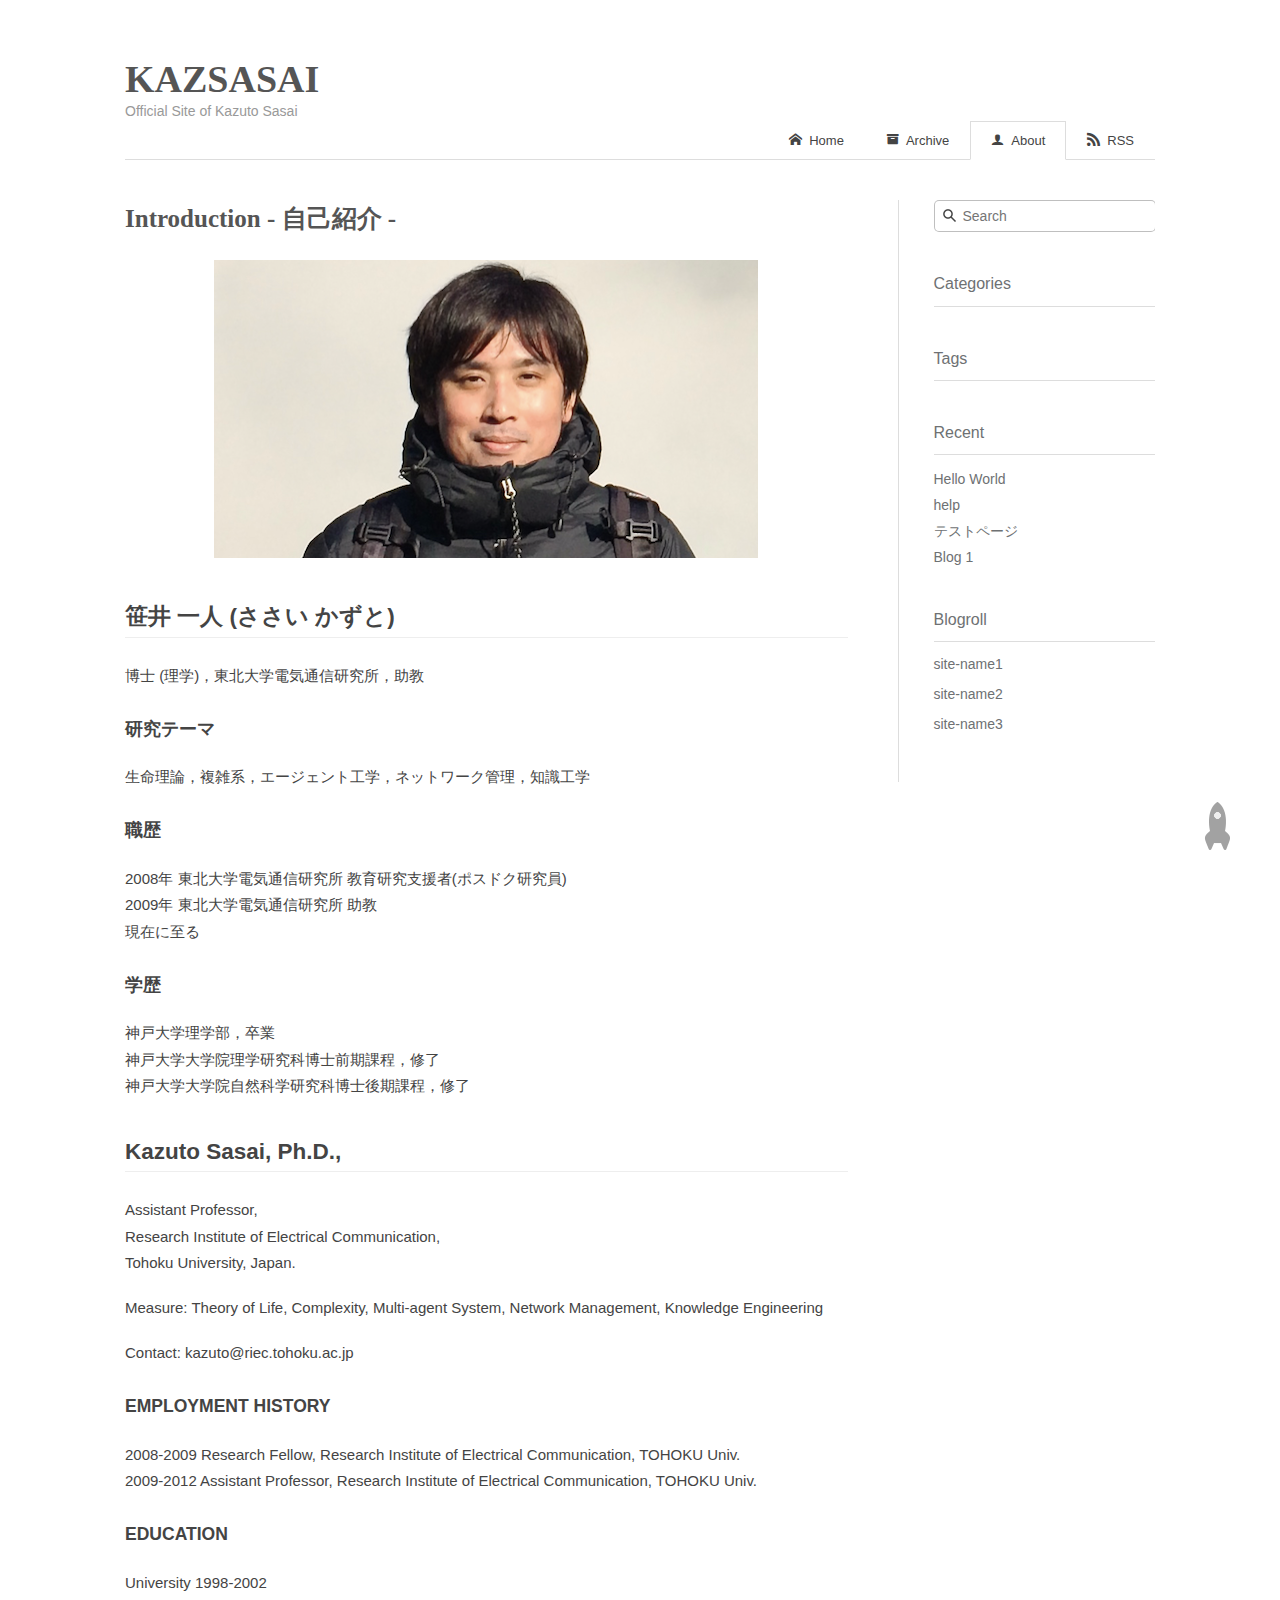
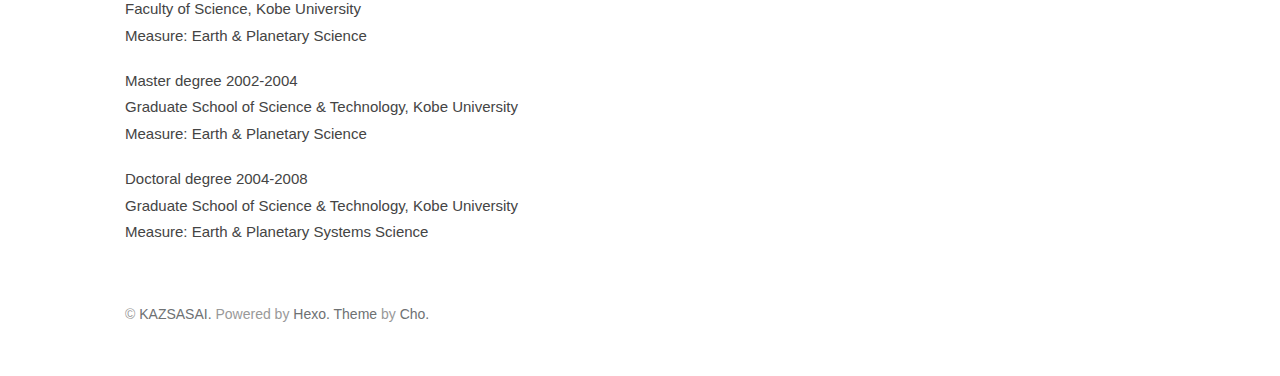
==== commit 00f14951: "Site updated: 2016-01-03 22:08:57" ====
--- a/about/index.html
+++ b/about/index.html
@@ -1,4 +1,4 @@
-<!DOCTYPE html><html lang="en"><head><meta http-equiv="content-type" content="text/html; charset=utf-8"><meta content="width=device-width, initial-scale=1.0, maximum-scale=1.0, user-scalable=0" name="viewport"><meta content="yes" name="apple-mobile-web-app-capable"><meta content="black-translucent" name="apple-mobile-web-app-status-bar-style"><meta content="telephone=no" name="format-detection"><meta name="description"><title>Introduction - 自己紹介 - | KazSasai</title><link rel="stylesheet" type="text/css" href="/css/normalize.css"><link rel="stylesheet" type="text/css" href="/css/pure-min.css"><link rel="stylesheet" type="text/css" href="/css/grids-responsive-min.css"><link rel="stylesheet" type="text/css" href="/css/style.css"><link rel="Shortcut Icon" type="image/x-icon" href="/favicon.ico"><link rel="apple-touch-icon" href="/apple-touch-icon.png"><link rel="apple-touch-icon-precomposed" href="/apple-touch-icon.png"></head><body><div class="body_container"><div id="header"><div class="site-name"><h1 class="hidden">Introduction - 自己紹介 -</h1><a id="logo" href="/.">KazSasai</a><p class="description"></p></div><div id="nav-menu"><a href="/."><i class="icon-home"> Home</i></a><a href="/archives/"><i class="icon-archive"> Archive</i></a><a href="/about/" class="current"><i class="icon-about"> About</i></a><a href="/atom.xml"><i class="icon-rss"> RSS</i></a></div></div><div id="layout" class="pure-g"><div class="pure-u-1 pure-u-md-3-4"><div class="content_container"><div class="post"><h1 class="post-title">Introduction - 自己紹介 -</h1><div class="post-content"><p><img src="/about/kazsasai_bio.png" alt="" title="kazuto.png"></p>
+<!DOCTYPE html><html lang="en"><head><meta http-equiv="content-type" content="text/html; charset=utf-8"><meta content="width=device-width, initial-scale=1.0, maximum-scale=1.0, user-scalable=0" name="viewport"><meta content="yes" name="apple-mobile-web-app-capable"><meta content="black-translucent" name="apple-mobile-web-app-status-bar-style"><meta content="telephone=no" name="format-detection"><meta name="description" content="Commentaries and Expositions"><title>Introduction - 自己紹介 - | KAZSASAI</title><link rel="stylesheet" type="text/css" href="/css/normalize.css"><link rel="stylesheet" type="text/css" href="/css/pure-min.css"><link rel="stylesheet" type="text/css" href="/css/grids-responsive-min.css"><link rel="stylesheet" type="text/css" href="/css/style.css"><link rel="Shortcut Icon" type="image/x-icon" href="/favicon.ico"><link rel="apple-touch-icon" href="/apple-touch-icon.png"><link rel="apple-touch-icon-precomposed" href="/apple-touch-icon.png"></head><body><div class="body_container"><div id="header"><div class="site-name"><h1 class="hidden">Introduction - 自己紹介 -</h1><a id="logo" href="/.">KAZSASAI</a><p class="description">Official Site of Kazuto Sasai</p></div><div id="nav-menu"><a href="/."><i class="icon-home"> Home</i></a><a href="/archives/"><i class="icon-archive"> Archive</i></a><a href="/about/" class="current"><i class="icon-about"> About</i></a><a href="/atom.xml"><i class="icon-rss"> RSS</i></a></div></div><div id="layout" class="pure-g"><div class="pure-u-1 pure-u-md-3-4"><div class="content_container"><div class="post"><h1 class="post-title">Introduction - 自己紹介 -</h1><div class="post-content"><p><img src="/about/kazsasai_bio.png" alt="" title="kazuto.png"></p>
 <h2 id="u7B39_u4E95__u4E00_u4EBA__28_u3055_u3055_u3044__u304B_u305A_u3068_29"><a href="#u7B39_u4E95__u4E00_u4EBA__28_u3055_u3055_u3044__u304B_u305A_u3068_29" class="headerlink" title="笹井 一人 (ささい かずと)"></a>笹井 一人 (ささい かずと)</h2><p>博士 (理学)，東北大学電気通信研究所，助教</p>
 <h3 id="u7814_u7A76_u30C6_u30FC_u30DE"><a href="#u7814_u7A76_u30C6_u30FC_u30DE" class="headerlink" title="研究テーマ"></a>研究テーマ</h3><p>生命理論，複雑系，エージェント工学，ネットワーク管理，知識工学</p>
 <h3 id="u8077_u6B74"><a href="#u8077_u6B74" class="headerlink" title="職歴"></a>職歴</h3><p>2008年 東北大学電気通信研究所 教育研究支援者(ポスドク研究員)<br>2009年 東北大学電気通信研究所 助教<br>現在に至る</p>
@@ -10,6 +10,6 @@
 <h3 id="EDUCATION"><a href="#EDUCATION" class="headerlink" title="EDUCATION"></a>EDUCATION</h3><p>University 1998-2002<br>Faculty of Science, Kobe University<br>Measure: Earth &amp; Planetary Science</p>
 <p>Master degree 2002-2004<br>Graduate School of Science &amp; Technology, Kobe University<br>Measure: Earth &amp; Planetary Science</p>
 <p>Doctoral degree 2004-2008<br>Graduate School of Science &amp; Technology, Kobe University<br>Measure: Earth &amp; Planetary Systems Science</p>
-</div></div></div></div><div class="pure-u-1-4"><div id="sidebar"><div class="widget"><form action="//www.google.com/search" method="get" accept-charset="utf-8" target="_blank" class="search-form"><input type="text" name="q" maxlength="20" placeholder="Search" class="search-form-input"/><input type="hidden" name="sitesearch" value="http://kazsasai.github.io"/></form></div><div class="widget"><div class="widget-title">Categories</div></div><div class="widget"><div class="widget-title">Tags</div><div class="tagcloud"></div></div><div class="widget"><div class="widget-title">Recent</div><ul class="post-list"><li class="post-list-item"><a class="post-list-link" href="/2016/01/03/hello-world/">Hello World</a></li><li class="post-list-item"><a class="post-list-link" href="/2015/12/28/help/">help</a></li><li class="post-list-item"><a class="post-list-link" href="/2015/12/28/テストページ/">テストページ</a></li><li class="post-list-item"><a class="post-list-link" href="/2015/12/28/Blog-1/">Blog 1</a></li></ul></div><div class="widget"><div class="widget-title">Blogroll</div><ul></ul><a href="http://www.example1.com/" title="site-name1" target="_blank">site-name1</a><ul></ul><a href="http://www.example2.com/" title="site-name2" target="_blank">site-name2</a><ul></ul><a href="http://www.example3.com/" title="site-name3" target="_blank">site-name3</a></div></div></div></div><div id="footer">© <a href="/." rel="nofollow">KazSasai.</a> Powered by<a rel="nofollow" target="_blank" href="https://hexo.io"> Hexo.</a><a rel="nofollow" target="_blank" href="https://github.com/tufu9441/maupassant-hexo"> Theme</a> by<a rel="nofollow" target="_blank" href="https://github.com/pagecho"> Cho.</a></div><a id="rocket" href="#top" class="show"></a><script src="/js/jquery.min.js" type="text/javascript"></script>
+</div></div></div></div><div class="pure-u-1-4"><div id="sidebar"><div class="widget"><form action="//www.google.com/search" method="get" accept-charset="utf-8" target="_blank" class="search-form"><input type="text" name="q" maxlength="20" placeholder="Search" class="search-form-input"/><input type="hidden" name="sitesearch" value="http://kazsasai.github.io"/></form></div><div class="widget"><div class="widget-title">Categories</div></div><div class="widget"><div class="widget-title">Tags</div><div class="tagcloud"></div></div><div class="widget"><div class="widget-title">Recent</div><ul class="post-list"><li class="post-list-item"><a class="post-list-link" href="/2016/01/03/hello-world/">Hello World</a></li><li class="post-list-item"><a class="post-list-link" href="/2015/12/28/help/">help</a></li><li class="post-list-item"><a class="post-list-link" href="/2015/12/28/テストページ/">テストページ</a></li><li class="post-list-item"><a class="post-list-link" href="/2015/12/28/Blog-1/">Blog 1</a></li></ul></div><div class="widget"><div class="widget-title">Blogroll</div><ul></ul><a href="http://www.example1.com/" title="site-name1" target="_blank">site-name1</a><ul></ul><a href="http://www.example2.com/" title="site-name2" target="_blank">site-name2</a><ul></ul><a href="http://www.example3.com/" title="site-name3" target="_blank">site-name3</a></div></div></div></div><div id="footer">© <a href="/." rel="nofollow">KAZSASAI.</a> Powered by<a rel="nofollow" target="_blank" href="https://hexo.io"> Hexo.</a><a rel="nofollow" target="_blank" href="https://github.com/tufu9441/maupassant-hexo"> Theme</a> by<a rel="nofollow" target="_blank" href="https://github.com/pagecho"> Cho.</a></div><a id="rocket" href="#top" class="show"></a><script src="/js/jquery.min.js" type="text/javascript"></script>
 <script src="/js/totop.js" type="text/javascript"></script><script src="/js/fancybox.pack.js" type="text/javascript"></script>
 <script src="/js/jquery.fancybox.js" type="text/javascript"></script><link rel="stylesheet" href="/css/jquery.fancybox.css" type="text/css"></div></body></html>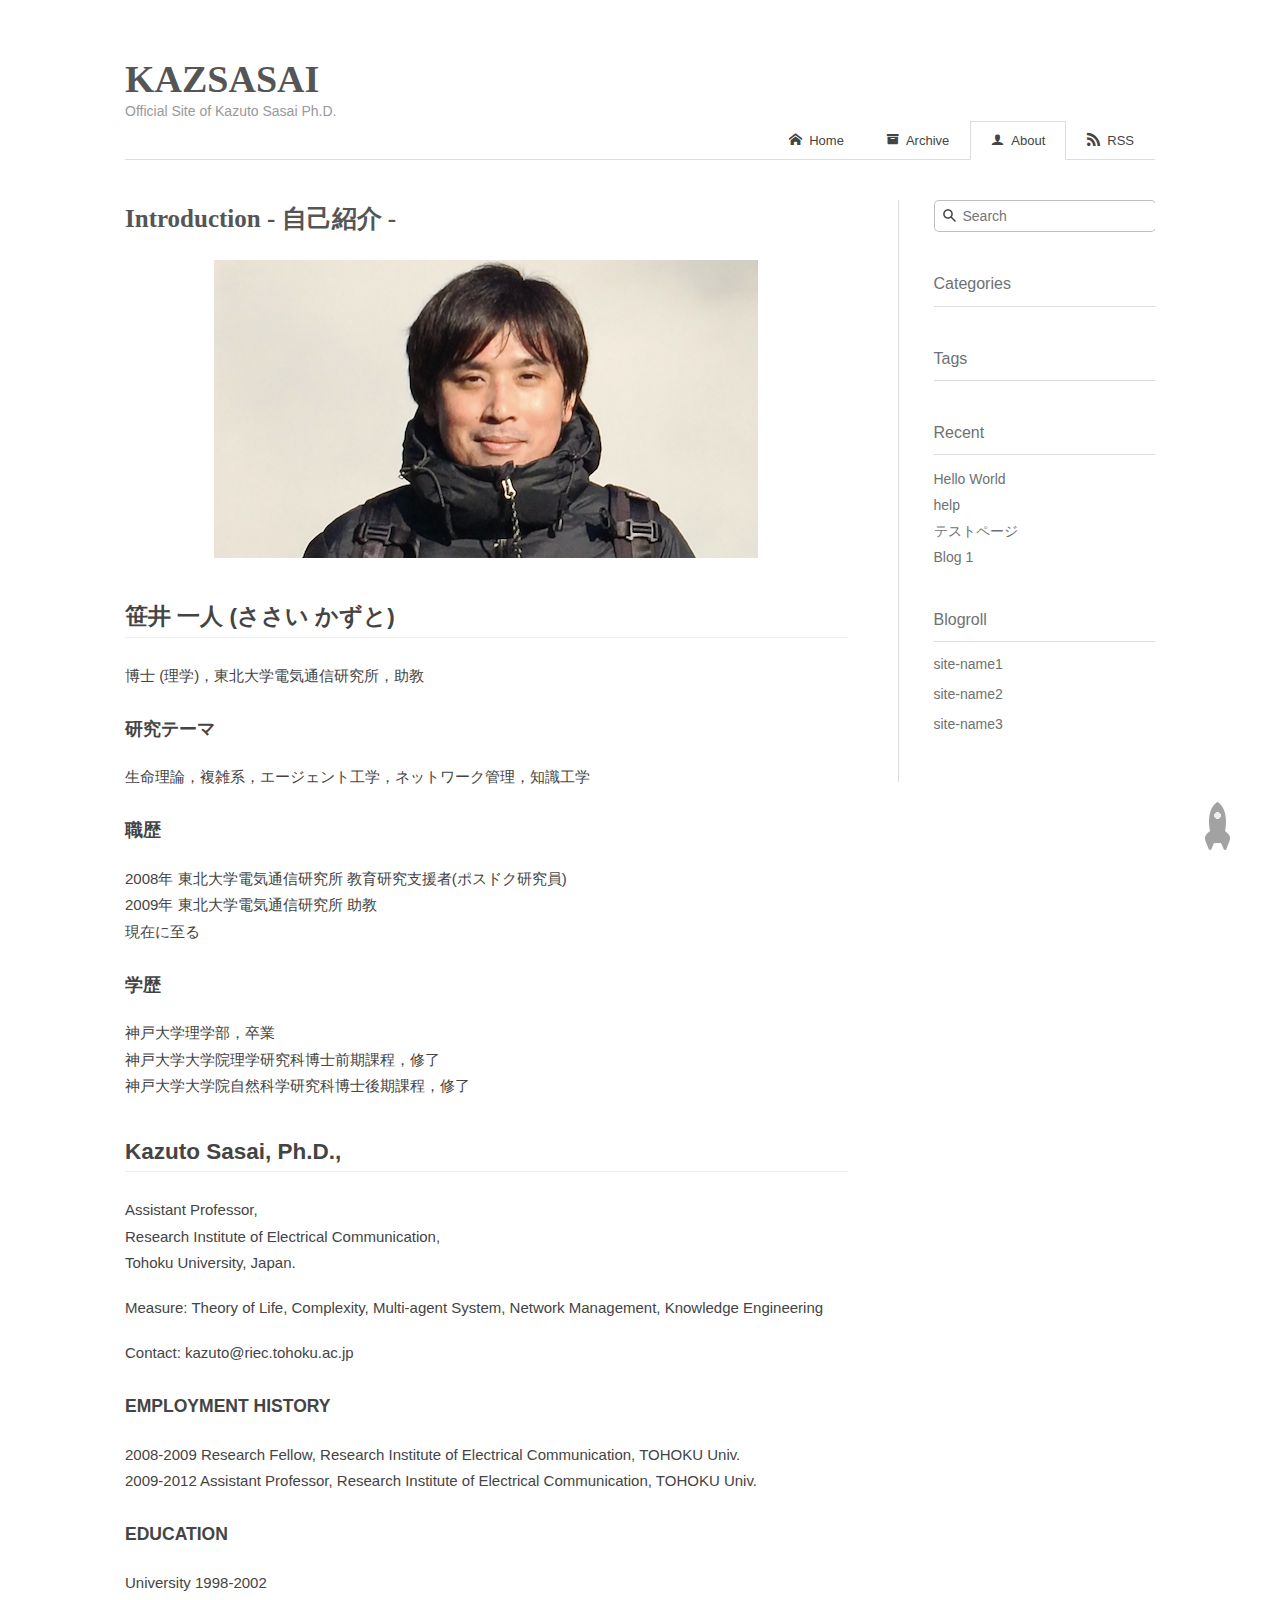
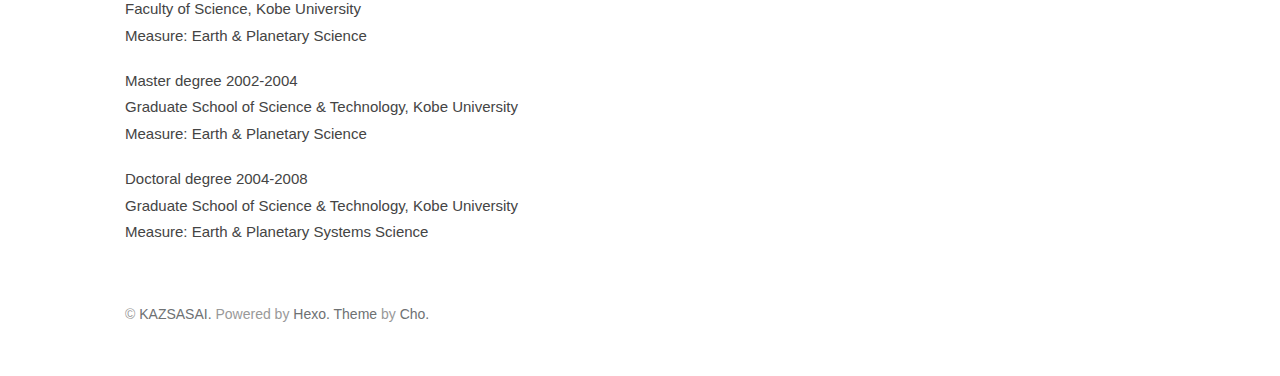
==== commit 60697c9f: "Site updated: 2016-01-03 22:10:10" ====
--- a/about/index.html
+++ b/about/index.html
@@ -1,4 +1,4 @@
-<!DOCTYPE html><html lang="en"><head><meta http-equiv="content-type" content="text/html; charset=utf-8"><meta content="width=device-width, initial-scale=1.0, maximum-scale=1.0, user-scalable=0" name="viewport"><meta content="yes" name="apple-mobile-web-app-capable"><meta content="black-translucent" name="apple-mobile-web-app-status-bar-style"><meta content="telephone=no" name="format-detection"><meta name="description" content="Commentaries and Expositions"><title>Introduction - 自己紹介 - | KAZSASAI</title><link rel="stylesheet" type="text/css" href="/css/normalize.css"><link rel="stylesheet" type="text/css" href="/css/pure-min.css"><link rel="stylesheet" type="text/css" href="/css/grids-responsive-min.css"><link rel="stylesheet" type="text/css" href="/css/style.css"><link rel="Shortcut Icon" type="image/x-icon" href="/favicon.ico"><link rel="apple-touch-icon" href="/apple-touch-icon.png"><link rel="apple-touch-icon-precomposed" href="/apple-touch-icon.png"></head><body><div class="body_container"><div id="header"><div class="site-name"><h1 class="hidden">Introduction - 自己紹介 -</h1><a id="logo" href="/.">KAZSASAI</a><p class="description">Official Site of Kazuto Sasai</p></div><div id="nav-menu"><a href="/."><i class="icon-home"> Home</i></a><a href="/archives/"><i class="icon-archive"> Archive</i></a><a href="/about/" class="current"><i class="icon-about"> About</i></a><a href="/atom.xml"><i class="icon-rss"> RSS</i></a></div></div><div id="layout" class="pure-g"><div class="pure-u-1 pure-u-md-3-4"><div class="content_container"><div class="post"><h1 class="post-title">Introduction - 自己紹介 -</h1><div class="post-content"><p><img src="/about/kazsasai_bio.png" alt="" title="kazuto.png"></p>
+<!DOCTYPE html><html lang="en"><head><meta http-equiv="content-type" content="text/html; charset=utf-8"><meta content="width=device-width, initial-scale=1.0, maximum-scale=1.0, user-scalable=0" name="viewport"><meta content="yes" name="apple-mobile-web-app-capable"><meta content="black-translucent" name="apple-mobile-web-app-status-bar-style"><meta content="telephone=no" name="format-detection"><meta name="description" content="Commentaries and Expositions"><title>Introduction - 自己紹介 - | KAZSASAI</title><link rel="stylesheet" type="text/css" href="/css/normalize.css"><link rel="stylesheet" type="text/css" href="/css/pure-min.css"><link rel="stylesheet" type="text/css" href="/css/grids-responsive-min.css"><link rel="stylesheet" type="text/css" href="/css/style.css"><link rel="Shortcut Icon" type="image/x-icon" href="/favicon.ico"><link rel="apple-touch-icon" href="/apple-touch-icon.png"><link rel="apple-touch-icon-precomposed" href="/apple-touch-icon.png"></head><body><div class="body_container"><div id="header"><div class="site-name"><h1 class="hidden">Introduction - 自己紹介 -</h1><a id="logo" href="/.">KAZSASAI</a><p class="description">Official Site of Kazuto Sasai Ph.D.</p></div><div id="nav-menu"><a href="/."><i class="icon-home"> Home</i></a><a href="/archives/"><i class="icon-archive"> Archive</i></a><a href="/about/" class="current"><i class="icon-about"> About</i></a><a href="/atom.xml"><i class="icon-rss"> RSS</i></a></div></div><div id="layout" class="pure-g"><div class="pure-u-1 pure-u-md-3-4"><div class="content_container"><div class="post"><h1 class="post-title">Introduction - 自己紹介 -</h1><div class="post-content"><p><img src="/about/kazsasai_bio.png" alt="" title="kazuto.png"></p>
 <h2 id="u7B39_u4E95__u4E00_u4EBA__28_u3055_u3055_u3044__u304B_u305A_u3068_29"><a href="#u7B39_u4E95__u4E00_u4EBA__28_u3055_u3055_u3044__u304B_u305A_u3068_29" class="headerlink" title="笹井 一人 (ささい かずと)"></a>笹井 一人 (ささい かずと)</h2><p>博士 (理学)，東北大学電気通信研究所，助教</p>
 <h3 id="u7814_u7A76_u30C6_u30FC_u30DE"><a href="#u7814_u7A76_u30C6_u30FC_u30DE" class="headerlink" title="研究テーマ"></a>研究テーマ</h3><p>生命理論，複雑系，エージェント工学，ネットワーク管理，知識工学</p>
 <h3 id="u8077_u6B74"><a href="#u8077_u6B74" class="headerlink" title="職歴"></a>職歴</h3><p>2008年 東北大学電気通信研究所 教育研究支援者(ポスドク研究員)<br>2009年 東北大学電気通信研究所 助教<br>現在に至る</p>
